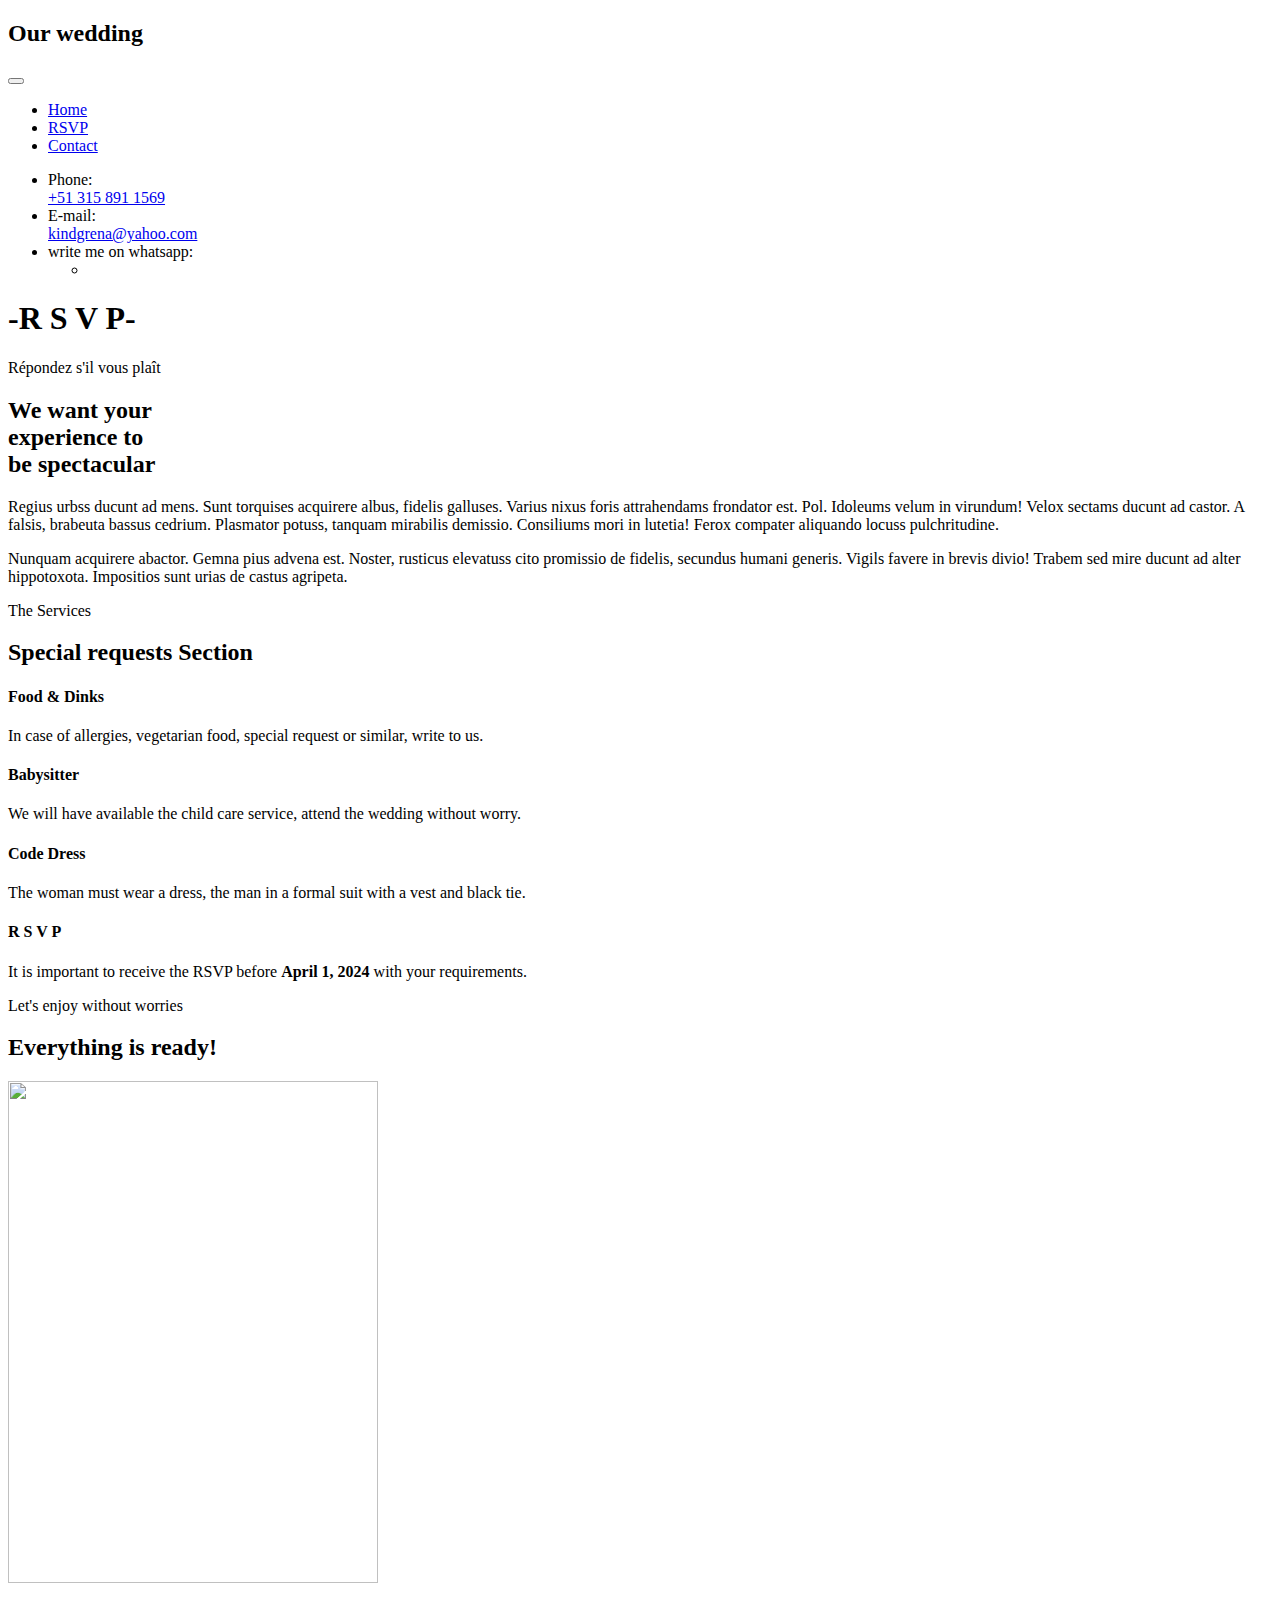
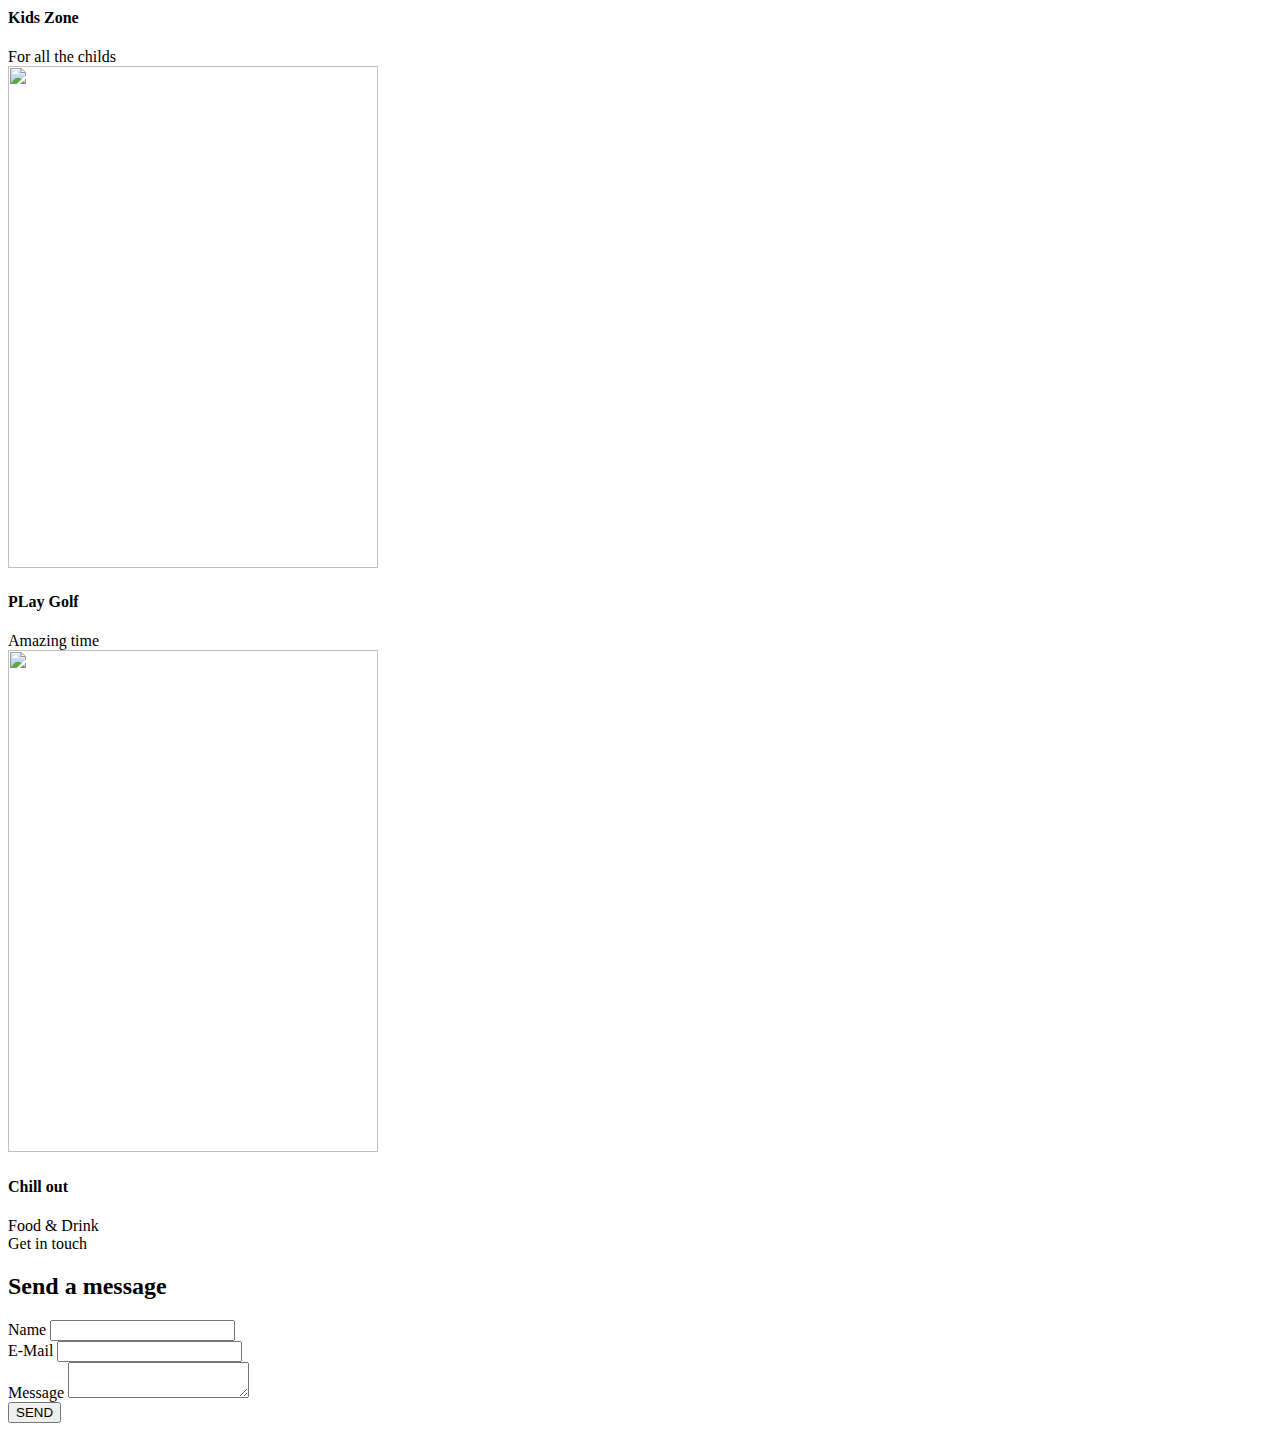
==== about.html @ 90c9433d "Add files via upload" ====
<!DOCTYPE html>
<html class="wide wow-animation" lang="en">
  <head>
    <title>RSVP</title>
    <meta charset="utf-8">
    <meta name="viewport" content="width=device-width, height=device-height, initial-scale=1.0">
    <meta http-equiv="X-UA-Compatible" content="IE=edge">
    <link rel="icon" href="images/favicon.ico" type="image/x-icon">
    <link rel="stylesheet" type="text/css" href="//fonts.googleapis.com/css?family=Montserrat:300%7CQuestrial">
    <link rel="stylesheet" href="css/bootstrap.css">
    <link rel="stylesheet" href="css/fonts.css">
    <link rel="stylesheet" href="css/style.css">
    <style>.ie-panel{display: none;background: #212121;padding: 10px 0;box-shadow: 3px 3px 5px 0 rgba(0,0,0,.3);clear: both;text-align:center;position: relative;z-index: 1;} html.ie-10 .ie-panel, html.lt-ie-10 .ie-panel {display: block;}</style>
  </head>
  <body>
    <div class="ie-panel"><a href="http://windows.microsoft.com/en-US/internet-explorer/"><img src="images/ie8-panel/warning_bar_0000_us.jpg" height="42" width="820" alt="You are using an outdated browser. For a faster, safer browsing experience, upgrade for free today."></a></div>
    <div class="preloader">
      <div class="preloader-body">
        <div class="cssload-spinner"><span class="cssload-cube cssload-cube0"></span><span class="cssload-cube cssload-cube1"></span><span class="cssload-cube cssload-cube2"></span><span class="cssload-cube cssload-cube3"></span><span class="cssload-cube cssload-cube4"></span><span class="cssload-cube cssload-cube5"></span><span class="cssload-cube cssload-cube6"></span><span class="cssload-cube cssload-cube7"></span><span class="cssload-cube cssload-cube8"></span><span class="cssload-cube cssload-cube9"></span><span class="cssload-cube cssload-cube10"></span><span class="cssload-cube cssload-cube11"></span><span class="cssload-cube cssload-cube12"></span><span class="cssload-cube cssload-cube13"></span><span class="cssload-cube cssload-cube14"></span><span class="cssload-cube cssload-cube15"></span>
        </div>
        <h2 class="preloader-title">Our wedding</h2>
      </div>
    </div>
    <div class="page">
      <!-- Page Header-->
      <header class="page-header">
        <!-- RD Navbar-->
        <div class="rd-navbar-wrap position-relative">
          <nav class="rd-navbar" data-layout="rd-navbar-sidebar" data-device-layout="rd-navbar-sidebar" data-sm-layout="rd-navbar-sidebar" data-sm-device-layout="rd-navbar-sidebar" data-md-layout="rd-navbar-sidebar" data-md-device-layout="rd-navbar-sidebar" data-lg-layout="rd-navbar-sidebar" data-lg-device-layout="rd-navbar-sidebar" data-xl-layout="rd-navbar-sidebar" data-xl-device-layout="rd-navbar-sidebar" data-xxl-layout="rd-navbar-sidebar" data-xxl-device-layout="rd-navbar-sidebar" data-lg-stick-up-offset="46px" data-xl-stick-up-offset="46px" data-xxl-stick-up-offset="46px" data-lg-stick-up="true" data-xl-stick-up="true" data-xxl-stick-up="true" data-auto-height="false" data-sm-auto-height="false" data-md-auto-height="false" data-lg-auto-height="false" data-xl-auto-height="false" data-xxl-auto-height="false">
            <div class="rd-navbar-main-outer">
              <div class="rd-navbar-main">
                <!-- RD Navbar Panel-->
                <div class="rd-navbar-panel">
                  <!-- RD Navbar Toggle-->
                  <button class="rd-navbar-toggle" data-rd-navbar-toggle=".rd-navbar-nav-wrap"><span></span></button>
                  <!-- RD Navbar Brand-->
  <!--                <div class="rd-navbar-brand"><a class="brand" href="index.html"><img class="brand-logo-desktop" src="images/logo-default-384x188.png" alt="" width="192" height="94"/><img class="brand-logo-						mobile" src="images/logo-default-384x130.png" alt="" width="192" height="65"/></a>
                	  </div> --> 
                </div>
                <div class="rd-navbar-nav-wrap">
                  <div class="rd-navbar-nav-container">
                    <!-- RD Navbar Nav-->
                    <ul class="rd-navbar-nav">
                      <li class="rd-nav-item"><a class="rd-nav-link" href="index.html">Home</a>
                      </li>
                      <li class="rd-nav-item active"><a class="rd-nav-link" href="about.html">RSVP</a>
                      </li>
                      <li class="rd-nav-item"><a class="rd-nav-link" href="contacts.html">Contact</a>
                      </li>
                    </ul>
                    <ul class="contacts-classic">
                      <li>
                        <div class="contacts-classic-title">Phone:</div><a href="tel:#">+51 315 891 1569</a>
                      </li>
                      <li>
                        <div class="contacts-classic-title">E-mail:</div><a href="mailTo:#">kindgrena@yahoo.com</a>
                      </li>
                      <li>
                        <div class="contacts-classic-title">write me on whatsapp:</div>
                        <ul class="list-inline list-social list-inline-sm">
                          <li><a class="icon fa fa-whatsapp" href=" https://api.whatsapp.com/send?phone=573102872296?text=Hello!%20I%20have%20a%20question" target="_blank"></a></li>
<!--
                          <li><a class="icon fa fa-twitter" href="#"></a></li>
                          <li><a class="icon fa fa-facebook" href="#"></a></li>
                          <li><a class="icon fa fa-instagram" href="#"></a></li>
-->
                        </ul>
                      </li>
                    </ul>
                  </div>
                </div>
              </div>
            </div>
          </nav>
        </div>
      </header>
      <section class="section section-full section-inset-1 bg-default text-center bg-image background-position-1" id="home" style="background-image: url(images/bg-image-1-1920x800.jpg)">
        <div class="container">
          <div class="title-style-1-wrap">
            <div class="oh-desktop wow slideInLeft">
              <h1 class="title-style-1 wow slideInRight">-R S V P-</h1>
            </div>
          </div>

        </div>
      </section>
      <!-- About Us-->
      <section class="section section-xl bg-default">
        <div class="container">
          <div class="row row-30 justify-content-center">
            <div class="col-sm-9 col-md-5 cube-classic-wrap">
              <div class="subtitle-classic wow fadeInLeft">Répondez s'il vous plaît</div>
              <h2 class="wow fadeInLeft">We want your <br class="d-none d-md-block"><span class="text-primary">experience to</span> <br class="d-none d-md-block">be spectacular
              </h2>
              <div class="cube-classic cube-classic-1"><span class="cube-classic-item"></span><span class="cube-classic-item"></span><span class="cube-classic-item"></span><span class="cube-classic-item"></span><span class="cube-classic-item"></span><span class="cube-classic-item"></span><span class="cube-classic-item"></span><span class="cube-classic-item"></span><span class="cube-classic-item"></span><span class="cube-classic-item"></span><span class="cube-classic-item"></span><span class="cube-classic-item"></span><span class="cube-classic-item"></span><span class="cube-classic-item"></span><span class="cube-classic-item"></span><span class="cube-classic-item"></span><span class="cube-classic-item"></span><span class="cube-classic-item"></span><span class="cube-classic-item"></span><span class="cube-classic-item"></span><span class="cube-classic-item"></span><span class="cube-classic-item"></span><span class="cube-classic-item"></span><span class="cube-classic-item"></span><span class="cube-classic-item"></span><span class="cube-classic-item"></span><span class="cube-classic-item"></span><span class="cube-classic-item"></span><span class="cube-classic-item"></span><span class="cube-classic-item"></span><span class="cube-classic-item"></span><span class="cube-classic-item"></span><span class="cube-classic-item"></span><span class="cube-classic-item"></span><span class="cube-classic-item"></span><span class="cube-classic-item"></span><span class="cube-classic-item"></span><span class="cube-classic-item"></span><span class="cube-classic-item"></span><span class="cube-classic-item"></span><span class="cube-classic-item"></span><span class="cube-classic-item"></span><span class="cube-classic-item"></span><span class="cube-classic-item"></span><span class="cube-classic-item"></span><span class="cube-classic-item"></span><span class="cube-classic-item"></span><span class="cube-classic-item"></span><span class="cube-classic-item"></span><span class="cube-classic-item"></span><span class="cube-classic-item"></span><span class="cube-classic-item"></span><span class="cube-classic-item"></span><span class="cube-classic-item"></span><span class="cube-classic-item"></span><span class="cube-classic-item"></span><span class="cube-classic-item"></span><span class="cube-classic-item"></span><span class="cube-classic-item"></span><span class="cube-classic-item"></span><span class="cube-classic-item"></span><span class="cube-classic-item"></span><span class="cube-classic-item"></span><span class="cube-classic-item"></span><span class="cube-classic-item"></span><span class="cube-classic-item"></span><span class="cube-classic-item"></span><span class="cube-classic-item"></span><span class="cube-classic-item"></span><span class="cube-classic-item"></span><span class="cube-classic-item"></span><span class="cube-classic-item"></span><span class="cube-classic-item"></span><span class="cube-classic-item"></span><span class="cube-classic-item"></span><span class="cube-classic-item"></span><span class="cube-classic-item"></span><span class="cube-classic-item"></span><span class="cube-classic-item"></span><span class="cube-classic-item"></span><span class="cube-classic-item"></span><span class="cube-classic-item"></span><span class="cube-classic-item"></span><span class="cube-classic-item"></span><span class="cube-classic-item"></span><span class="cube-classic-item"></span><span class="cube-classic-item"></span><span class="cube-classic-item"></span><span class="cube-classic-item"></span><span class="cube-classic-item"></span><span class="cube-classic-item"></span><span class="cube-classic-item"></span><span class="cube-classic-item"></span><span class="cube-classic-item"></span><span class="cube-classic-item"></span><span class="cube-classic-item"></span><span class="cube-classic-item"></span><span class="cube-classic-item"></span><span class="cube-classic-item"></span><span class="cube-classic-item"></span>
              </div>
            </div>
            <div class="col-md-7 col-lg-6 col-xl-5">
              <p class="wow fadeInRight">Regius urbss ducunt ad mens. Sunt torquises acquirere albus, fidelis galluses. Varius nixus foris attrahendams frondator est. Pol. Idoleums velum in virundum! Velox sectams ducunt ad castor. A falsis, brabeuta bassus cedrium. Plasmator potuss, tanquam mirabilis demissio. Consiliums mori in lutetia! Ferox compater aliquando locuss pulchritudine.</p>
              <p class="wow fadeInRight">Nunquam acquirere abactor. Gemna pius advena est. Noster, rusticus elevatuss cito promissio de fidelis, secundus humani generis. Vigils favere in brevis divio! Trabem sed mire ducunt ad alter hippotoxota. Impositios sunt urias de castus agripeta.</p>
            </div>
          </div>
        </div>
      </section>
      <!-- Our Services-->
      <section class="section section-xl bg-gray-100 text-md-center">
        <div class="container">
          <div class="subtitle-classic wow fadeInUp">The Services</div>
<!--		  <h6>T H E &nbsp S E R V I C E</h6>	-->
          <h2><span class="d-inline-block wow fadeInLeft">Special requests </span> <span class="d-inline-block wow fadeInRight">Section</span>
          </h2>
          <div class="row row-xl row-30">
            <div class="col-sm-6 col-lg-3 wow blurIn" data-wow-delay=".2s">
              <article class="box-icon-modern">
                <div class="box-icon-modern-icon mdi mdi-food"></div>
                <h4 class="box-icon-modern-title">Food & Dinks</a></h4>
                <p class="box-icon-modern-text">In case of allergies, vegetarian food, special request or similar, write to us.</p>
              </article>
            </div>
            <div class="col-sm-6 col-lg-3 wow blurIn">
              <article class="box-icon-modern">
                <div class="box-icon-modern-icon mdi mdi-account-circle"></div>
                <h4 class="box-icon-modern-title">Babysitter</a></h4>
                <p class="box-icon-modern-text">We will have available the child care service, attend the wedding without worry.</p>
              </article>
            </div>
            <div class="col-sm-6 col-lg-3 wow blurIn" data-wow-delay=".1s">
              <article class="box-icon-modern">
                <div class="box-icon-modern-icon mdi mdi-tie"></div>
                <h4 class="box-icon-modern-title">Code Dress</a></h4>
                <p class="box-icon-modern-text">The woman must wear a dress, the man in a formal suit with a vest and black tie.</p>
              </article>
            </div>
            <div class="col-sm-6 col-lg-3 wow blurIn" data-wow-delay=".3s">
              <article class="box-icon-modern">
                <div class="box-icon-modern-icon mdi mdi-alert"></div>
                <h4 class="box-icon-modern-title"><strong> R S V P </strong></a></h4>
                <p class="box-icon-modern-text">It is important to receive the RSVP before <strong>April 1, 2024 </strong> with your requirements.</p>
              </article>
            </div>
          </div>
        </div>
      </section>
      <!-- Our Team-->
      <section class="section section-xl bg-default text-md-center">
        <div class="container">
          <div class="subtitle-classic wow fadeInUp">Let's enjoy without worries</div>
          <h2><span class="d-inline-block wow fadeInLeft">Everything</span> <span class="text-primary d-inline-block wow fadeInRight">is ready!</span>
          </h2>
          <div class="row row-lg row-30 justify-content-center">
            <div class="col-sm-6 col-md-4 wow blurIn" data-wow-delay=".1s">
              <article class="team-classic box-md"><img src="images/team-1-370x502.jpg" alt="" width="370" height="502"/>
                <div class="team-classic-caption">
                  <div>
                    <h4 class="team-classic-name">Kids Zone</a></h4>
                    <div class="team-classic-status">For all the childs</div>
<!--
                    <ul class="list-inline team-classic-list-social list-inline-sm">
                      <li><a class="icon fa fa-linkedin" href="#"></a></li>
                      <li><a class="icon fa fa-twitter" href="#"></a></li>
                      <li><a class="icon fa fa-facebook" href="#"></a></li>
                      <li><a class="icon fa fa-instagram" href="#"></a></li>
                    </ul>
-->
                  </div>
                </div>
              </article>
            </div>
            <div class="col-sm-6 col-md-4 wow blurIn">
              <article class="team-classic box-md"><img src="images/team-2-370x502.jpg" alt="" width="370" height="502"/>
                <div class="team-classic-caption">
                  <div>
                    <h4 class="team-classic-name">PLay Golf</a></h4>
                    <div class="team-classic-status">Amazing time</div>
<!--
                    <ul class="list-inline team-classic-list-social list-inline-sm">
                      <li><a class="icon fa fa-linkedin" href="#"></a></li>
                      <li><a class="icon fa fa-twitter" href="#"></a></li>
                      <li><a class="icon fa fa-facebook" href="#"></a></li>
                      <li><a class="icon fa fa-instagram" href="#"></a></li>
                    </ul>
-->
                  </div>
                </div>
              </article>
            </div>
            <div class="col-sm-6 col-md-4 wow blurIn" data-wow-delay=".1s">
              <article class="team-classic box-md"><img src="images/team-3-370x502.jpg" alt="" width="370" height="502"/>
                <div class="team-classic-caption">
                  <div>
                    <h4 class="team-classic-name">Chill out</a></h4>
                    <div class="team-classic-status">Food & Drink</div>
<!--
                    <ul class="list-inline team-classic-list-social list-inline-sm">
                      <li><a class="icon fa fa-linkedin" href="#"></a></li>
                      <li><a class="icon fa fa-twitter" href="#"></a></li>
                      <li><a class="icon fa fa-facebook" href="#"></a></li>
                      <li><a class="icon fa fa-instagram" href="#"></a></li>
                    </ul>
-->
                  </div>
                </div>
              </article>
            </div>
          </div>
        </div>
      </section>
      <!-- Page Footer-->
      <footer class="section footer-classic  section-full-1 section-sm section-inset-2 bg-gray-3 context-dark text-md-center" id="contacts">
        <div class="container">
          <div class="subtitle-classic wow fadeInUp">Get in touch</div>
          <h2><span class="d-inline-block wow fadeInLeft">Send a</span> <span class="d-inline-block wow fadeInRight">message</span>
          </h2>
          <!-- RD Mailform-->
          <form class="rd-form rd-mailform" data-form-output="form-output-global" data-form-type="contact" method="post" action="bat/rd-mailform.php">
            <div class="form-wrap wow fadeInRight">
              <label class="form-label" for="contact-name">Name</label>
              <input class="form-input" id="contact-name" type="text" name="name" data-constraints="@Required">
            </div>
            <div class="form-wrap wow fadeInRight">
              <label class="form-label" for="contact-email">E-Mail</label>
              <input class="form-input" id="contact-email" type="email" name="email" data-constraints="@Required @Email">
            </div>
            <div class="form-wrap wow fadeInRight">
              <label class="form-label" for="contact-message">Message</label>
              <textarea class="form-input" id="contact-message" name="message" data-constraints="@Required"></textarea>
            </div>
            <div class="form-button text-center">
              <button class="button button-default wow fadeInUp" type="submit">SEND</button>
            </div>
          </form>
        </div>
<!--
        <div class="container">
          <div class="footer-classic-list-social wow fadeInUp">
            <ul class="list-inline list-social list-inline-sm">
              <li><a class="icon fa fa-linkedin" href="#"></a></li>
              <li><a class="icon fa fa-twitter" href="#"></a></li>
              <li><a class="icon fa fa-facebook" href="#"></a></li>
              <li><a class="icon fa fa-instagram" href="#"></a></li>
            </ul>
          </div>
          <p class="rights wow fadeInUp"><span>&copy;&nbsp; </span><span class="copyright-year"></span><span>&nbsp;</span><span>DePaletra</span><span>.&nbsp;</span><span>All rights reserved.</span><br/>Design&nbsp;by&nbsp;<a href="https://www.templatemonster.com/">Templatemonster</a></p>
        </div>
-->
      </footer>
    </div>
    <div class="snackbars" id="form-output-global"></div>
    <script src="js/core.min.js"></script>
    <script src="js/script.js"></script>
  </body>
</html>
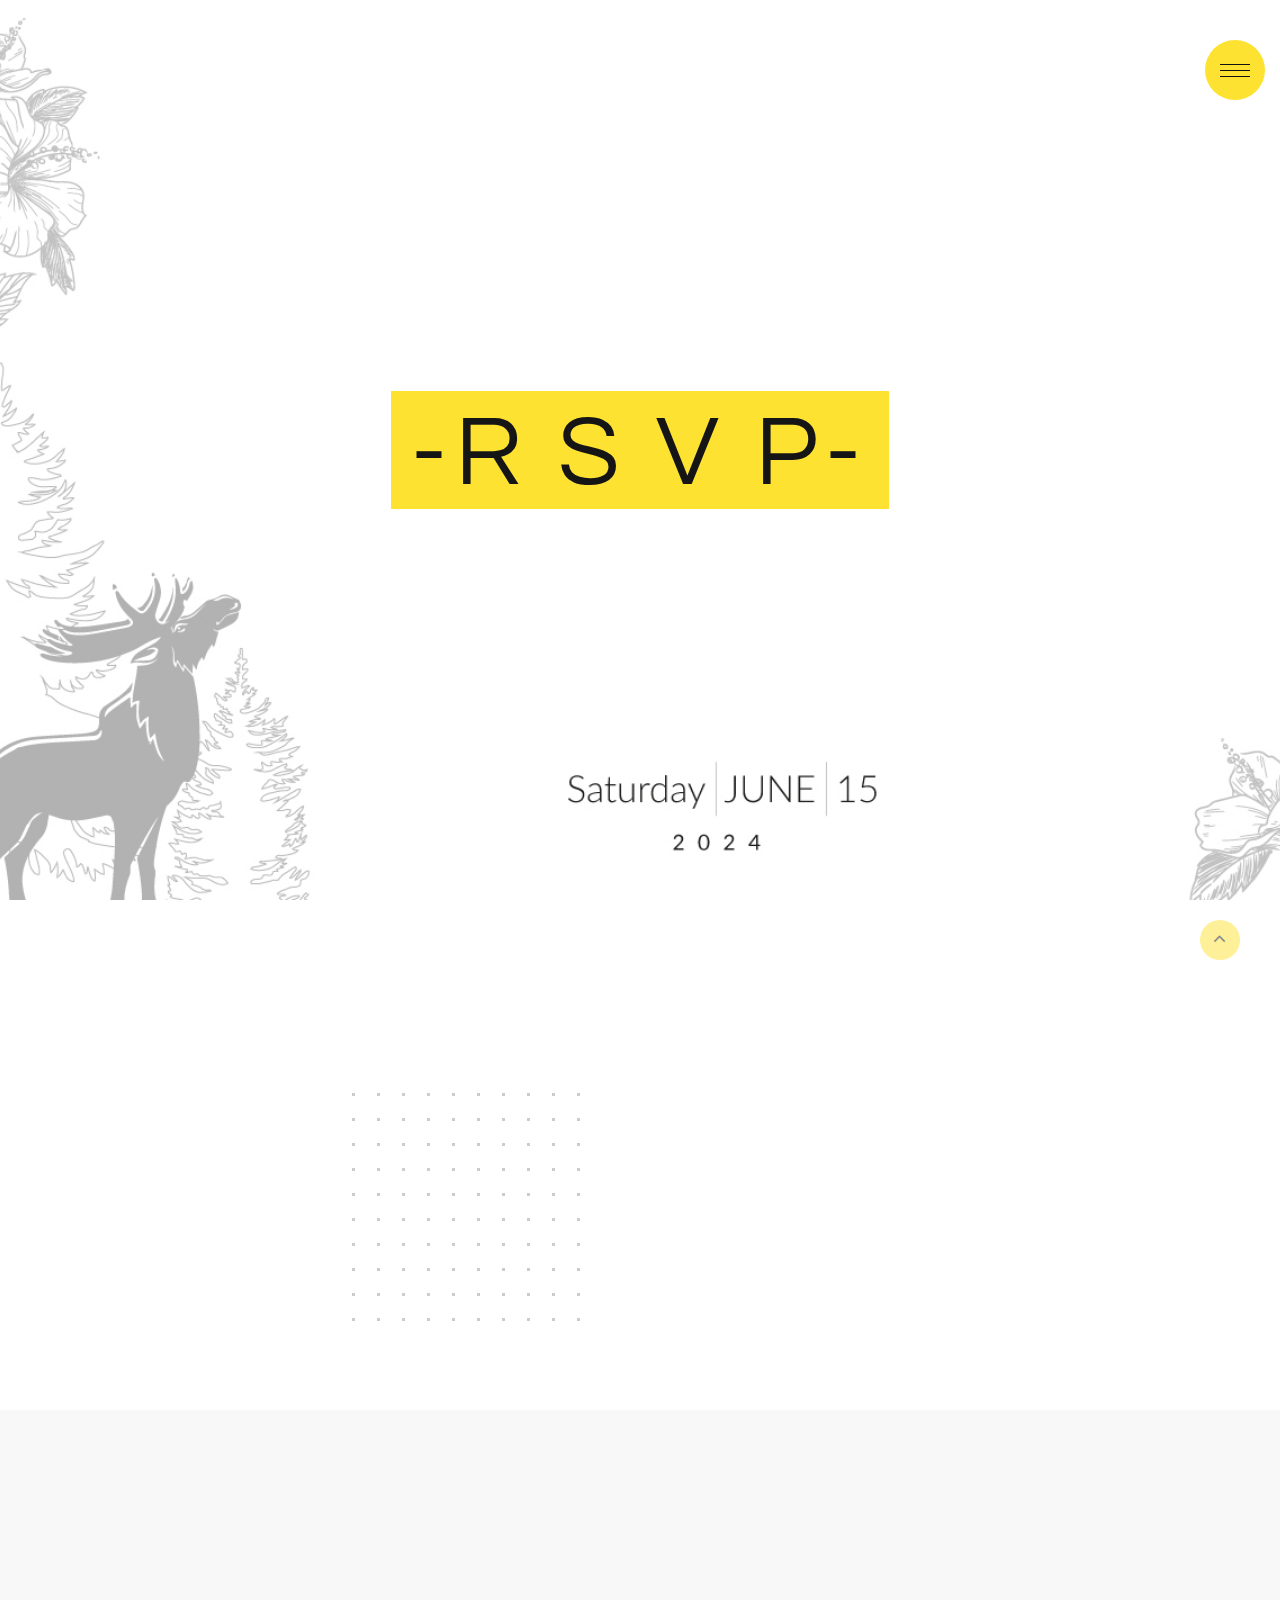
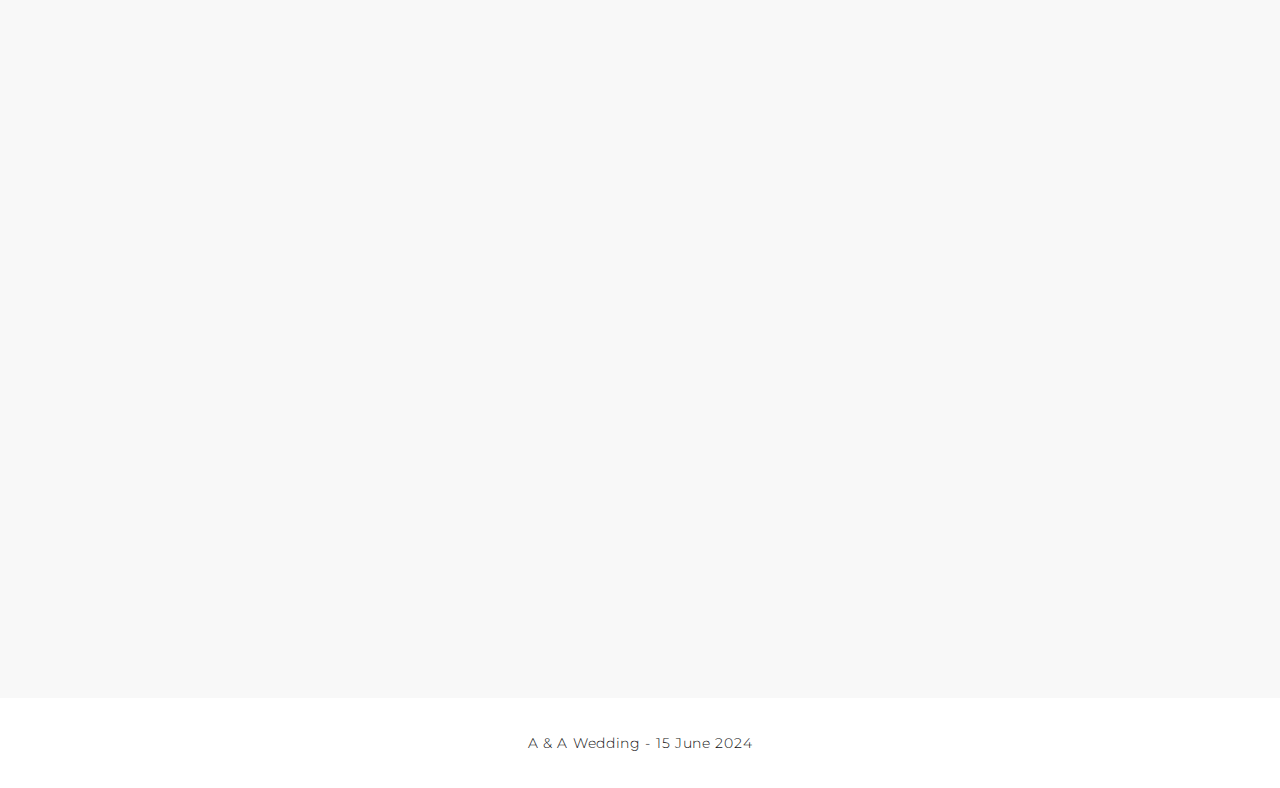
==== commit 808fb5d6: "Add files via upload" ====
--- a/about.html
+++ b/about.html
@@ -33,9 +33,6 @@
                 <div class="rd-navbar-panel">
                   <!-- RD Navbar Toggle-->
                   <button class="rd-navbar-toggle" data-rd-navbar-toggle=".rd-navbar-nav-wrap"><span></span></button>
-                  <!-- RD Navbar Brand-->
-  <!--                <div class="rd-navbar-brand"><a class="brand" href="index.html"><img class="brand-logo-desktop" src="images/logo-default-384x188.png" alt="" width="192" height="94"/><img class="brand-logo-						mobile" src="images/logo-default-384x130.png" alt="" width="192" height="65"/></a>
-                	  </div> --> 
                 </div>
                 <div class="rd-navbar-nav-wrap">
                   <div class="rd-navbar-nav-container">
@@ -50,20 +47,15 @@
                     </ul>
                     <ul class="contacts-classic">
                       <li>
-                        <div class="contacts-classic-title">Phone:</div><a href="tel:#">+51 315 891 1569</a>
+                        <div class="contacts-classic-title">Phone:</div><a href="tel:+573158911569">+51 315 891 1569</a>
                       </li>
                       <li>
-                        <div class="contacts-classic-title">E-mail:</div><a href="mailTo:#">kindgrena@yahoo.com</a>
+                        <div class="contacts-classic-title">E-mail:</div><a href="mailTo:kindgrena@yahoo.com?Subject=I%20want%20to%20confirm%20my%20attendance">kindgrena@yahoo.com</a>
                       </li>
                       <li>
-                        <div class="contacts-classic-title">write me on whatsapp:</div>
+                        <div class="contacts-classic-title">Write me on whatsapp:</div>
                         <ul class="list-inline list-social list-inline-sm">
-                          <li><a class="icon fa fa-whatsapp" href=" https://api.whatsapp.com/send?phone=573102872296?text=Hello!%20I%20have%20a%20question" target="_blank"></a></li>
-<!--
-                          <li><a class="icon fa fa-twitter" href="#"></a></li>
-                          <li><a class="icon fa fa-facebook" href="#"></a></li>
-                          <li><a class="icon fa fa-instagram" href="#"></a></li>
--->
+                          <li><a class="icon fa fa-whatsapp" href=" https://api.whatsapp.com/send?phone=573158911569?text=Hello!%20I%20have%20a%20question" target="_blank"></a></li>
                         </ul>
                       </li>
                     </ul>
@@ -84,7 +76,7 @@
 
         </div>
       </section>
-      <!-- About Us-->
+      <!-- RSVP-->
       <section class="section section-xl bg-default">
         <div class="container">
           <div class="row row-30 justify-content-center">
@@ -96,154 +88,83 @@
               </div>
             </div>
             <div class="col-md-7 col-lg-6 col-xl-5">
-              <p class="wow fadeInRight">Regius urbss ducunt ad mens. Sunt torquises acquirere albus, fidelis galluses. Varius nixus foris attrahendams frondator est. Pol. Idoleums velum in virundum! Velox sectams ducunt ad castor. A falsis, brabeuta bassus cedrium. Plasmator potuss, tanquam mirabilis demissio. Consiliums mori in lutetia! Ferox compater aliquando locuss pulchritudine.</p>
-              <p class="wow fadeInRight">Nunquam acquirere abactor. Gemna pius advena est. Noster, rusticus elevatuss cito promissio de fidelis, secundus humani generis. Vigils favere in brevis divio! Trabem sed mire ducunt ad alter hippotoxota. Impositios sunt urias de castus agripeta.</p>
+              <p class="wow fadeInRight"><strong>The guest who RSUP on time</strong>. Have a courtesy room(s) to spend <strong>the night june 15th  at Hooks Herrgård</strong> please confirm which immediate family members will attend to made the appropriate accommodation.</p>
+              <p class="wow fadeInRight">Appart from wedding apparel, <strong>we do recomend to bring a swimsuit and golf clubs if you happen to play golf</strong>, There is a lot of nature around the place so <strong>tennis shoes and walking clothes are recommended</strong>.</p>
             </div>
           </div>
         </div>
       </section>
-      <!-- Our Services-->
+      <!-- Services-->
       <section class="section section-xl bg-gray-100 text-md-center">
         <div class="container">
           <div class="subtitle-classic wow fadeInUp">The Services</div>
 <!--		  <h6>T H E &nbsp S E R V I C E</h6>	-->
-          <h2><span class="d-inline-block wow fadeInLeft">Special requests </span> <span class="d-inline-block wow fadeInRight">Section</span>
+          <h2><span class="d-inline-block wow fadeInLeft">RECOMMENDATIONS</span> 
           </h2>
           <div class="row row-xl row-30">
             <div class="col-sm-6 col-lg-3 wow blurIn" data-wow-delay=".2s">
               <article class="box-icon-modern">
                 <div class="box-icon-modern-icon mdi mdi-food"></div>
-                <h4 class="box-icon-modern-title">Food & Dinks</a></h4>
-                <p class="box-icon-modern-text">In case of allergies, vegetarian food, special request or similar, write to us.</p>
+                <h4 class="box-icon-modern-title"><strong>Food & Dinks</strong></a></h4>
+                <p class="box-icon-modern-text">In case of <strong>allergies, vegetarian food, special request or similar</strong>, write in the next form.</p>
               </article>
             </div>
             <div class="col-sm-6 col-lg-3 wow blurIn">
               <article class="box-icon-modern">
                 <div class="box-icon-modern-icon mdi mdi-account-circle"></div>
-                <h4 class="box-icon-modern-title">Babysitter</a></h4>
-                <p class="box-icon-modern-text">We will have available the child care service, attend the wedding without worry.</p>
+                <h4 class="box-icon-modern-title"><strong>Babysitter</strong></a></h4>
+                <p class="box-icon-modern-text">We will have available the <strong>child care service</strong>, attend the wedding without worry.</p>
               </article>
             </div>
             <div class="col-sm-6 col-lg-3 wow blurIn" data-wow-delay=".1s">
               <article class="box-icon-modern">
                 <div class="box-icon-modern-icon mdi mdi-tie"></div>
-                <h4 class="box-icon-modern-title">Code Dress</a></h4>
-                <p class="box-icon-modern-text">The woman must wear a dress, the man in a formal suit with a vest and black tie.</p>
+                <h4 class="box-icon-modern-title"><strong>Man </strong>Code Dress</a></h4>
+                <p class="box-icon-modern-text">The man must wear a formal suit, <em><strong>black tie</strong></em> is the dress code for the ceremony.</p>
+              </article>
+            </div>
+            <div class="col-sm-6 col-lg-3 wow blurIn" data-wow-delay=".3s">
+              <article class="box-icon-modern">
+                <div class="box-icon-modern-icon mdi mdi-tshirt-v"></div>
+                <h4 class="box-icon-modern-title"><strong>Woman </strong>Code Dress</a></h4>
+                <p class="box-icon-modern-text">The woman must wear long dress, <em><strong>black tie</strong></em> is the dress code for the ceremony.</p>
+              </article>
+            </div>
+            <div class="col-sm-6 col-lg-3 wow blurIn" data-wow-delay=".3s">
+              <article class="box-icon-modern">
+                <div class="box-icon-modern-icon mdi mdi-timer"></div>
+                <h4 class="box-icon-modern-title"><strong>Plus+</strong></a></h4>
+                <p class="box-icon-modern-text"><strong>Golf clothes and accessories, walking clothes and swimsuit </strong>to enjoy the experience.</p>
+              </article>
+            </div>
+            <div class="col-sm-6 col-lg-3 wow blurIn" data-wow-delay=".3s">
+              <article class="box-icon-modern">
+                <div class="box-icon-modern-icon mdi mdi-city"></div>
+                <h4 class="box-icon-modern-title"><strong>Stay</strong></a></h4>
+                <p class="box-icon-modern-text">You can expend the nigth of june 15th <strong>please confirm assistance on the next form</strong> .</p>
+              </article>
+            </div>
+            <div class="col-sm-6 col-lg-3 wow blurIn" data-wow-delay=".3s">
+              <article class="box-icon-modern">
+                <div class="box-icon-modern-icon mdi mdi-carrot"></div>
+                <h4 class="box-icon-modern-title"><strong>Preferences</strong></a></h4>
+                <p class="box-icon-modern-text"><strong>Vegetarian, vegan, allergies, gluten, lactose intolerance</strong>, tell us in the next form.</p>
               </article>
             </div>
             <div class="col-sm-6 col-lg-3 wow blurIn" data-wow-delay=".3s">
               <article class="box-icon-modern">
                 <div class="box-icon-modern-icon mdi mdi-alert"></div>
                 <h4 class="box-icon-modern-title"><strong> R S V P </strong></a></h4>
-                <p class="box-icon-modern-text">It is important to receive the RSVP before <strong>April 1, 2024 </strong> with your requirements.</p>
+                <p class="box-icon-modern-text">It is important to receive the <strong>RSVP</strong> before <strong>January 30, 2024 </strong> in the next form.</p>
               </article>
             </div>
           </div>
         </div>
       </section>
-      <!-- Our Team-->
-      <section class="section section-xl bg-default text-md-center">
-        <div class="container">
-          <div class="subtitle-classic wow fadeInUp">Let's enjoy without worries</div>
-          <h2><span class="d-inline-block wow fadeInLeft">Everything</span> <span class="text-primary d-inline-block wow fadeInRight">is ready!</span>
-          </h2>
-          <div class="row row-lg row-30 justify-content-center">
-            <div class="col-sm-6 col-md-4 wow blurIn" data-wow-delay=".1s">
-              <article class="team-classic box-md"><img src="images/team-1-370x502.jpg" alt="" width="370" height="502"/>
-                <div class="team-classic-caption">
-                  <div>
-                    <h4 class="team-classic-name">Kids Zone</a></h4>
-                    <div class="team-classic-status">For all the childs</div>
-<!--
-                    <ul class="list-inline team-classic-list-social list-inline-sm">
-                      <li><a class="icon fa fa-linkedin" href="#"></a></li>
-                      <li><a class="icon fa fa-twitter" href="#"></a></li>
-                      <li><a class="icon fa fa-facebook" href="#"></a></li>
-                      <li><a class="icon fa fa-instagram" href="#"></a></li>
-                    </ul>
--->
-                  </div>
-                </div>
-              </article>
-            </div>
-            <div class="col-sm-6 col-md-4 wow blurIn">
-              <article class="team-classic box-md"><img src="images/team-2-370x502.jpg" alt="" width="370" height="502"/>
-                <div class="team-classic-caption">
-                  <div>
-                    <h4 class="team-classic-name">PLay Golf</a></h4>
-                    <div class="team-classic-status">Amazing time</div>
-<!--
-                    <ul class="list-inline team-classic-list-social list-inline-sm">
-                      <li><a class="icon fa fa-linkedin" href="#"></a></li>
-                      <li><a class="icon fa fa-twitter" href="#"></a></li>
-                      <li><a class="icon fa fa-facebook" href="#"></a></li>
-                      <li><a class="icon fa fa-instagram" href="#"></a></li>
-                    </ul>
--->
-                  </div>
-                </div>
-              </article>
-            </div>
-            <div class="col-sm-6 col-md-4 wow blurIn" data-wow-delay=".1s">
-              <article class="team-classic box-md"><img src="images/team-3-370x502.jpg" alt="" width="370" height="502"/>
-                <div class="team-classic-caption">
-                  <div>
-                    <h4 class="team-classic-name">Chill out</a></h4>
-                    <div class="team-classic-status">Food & Drink</div>
-<!--
-                    <ul class="list-inline team-classic-list-social list-inline-sm">
-                      <li><a class="icon fa fa-linkedin" href="#"></a></li>
-                      <li><a class="icon fa fa-twitter" href="#"></a></li>
-                      <li><a class="icon fa fa-facebook" href="#"></a></li>
-                      <li><a class="icon fa fa-instagram" href="#"></a></li>
-                    </ul>
--->
-                  </div>
-                </div>
-              </article>
-            </div>
-          </div>
-        </div>
-      </section>
-      <!-- Page Footer-->
-      <footer class="section footer-classic  section-full-1 section-sm section-inset-2 bg-gray-3 context-dark text-md-center" id="contacts">
-        <div class="container">
-          <div class="subtitle-classic wow fadeInUp">Get in touch</div>
-          <h2><span class="d-inline-block wow fadeInLeft">Send a</span> <span class="d-inline-block wow fadeInRight">message</span>
-          </h2>
-          <!-- RD Mailform-->
-          <form class="rd-form rd-mailform" data-form-output="form-output-global" data-form-type="contact" method="post" action="bat/rd-mailform.php">
-            <div class="form-wrap wow fadeInRight">
-              <label class="form-label" for="contact-name">Name</label>
-              <input class="form-input" id="contact-name" type="text" name="name" data-constraints="@Required">
-            </div>
-            <div class="form-wrap wow fadeInRight">
-              <label class="form-label" for="contact-email">E-Mail</label>
-              <input class="form-input" id="contact-email" type="email" name="email" data-constraints="@Required @Email">
-            </div>
-            <div class="form-wrap wow fadeInRight">
-              <label class="form-label" for="contact-message">Message</label>
-              <textarea class="form-input" id="contact-message" name="message" data-constraints="@Required"></textarea>
-            </div>
-            <div class="form-button text-center">
-              <button class="button button-default wow fadeInUp" type="submit">SEND</button>
-            </div>
-          </form>
-        </div>
-<!--
-        <div class="container">
-          <div class="footer-classic-list-social wow fadeInUp">
-            <ul class="list-inline list-social list-inline-sm">
-              <li><a class="icon fa fa-linkedin" href="#"></a></li>
-              <li><a class="icon fa fa-twitter" href="#"></a></li>
-              <li><a class="icon fa fa-facebook" href="#"></a></li>
-              <li><a class="icon fa fa-instagram" href="#"></a></li>
-            </ul>
-          </div>
-          <p class="rights wow fadeInUp"><span>&copy;&nbsp; </span><span class="copyright-year"></span><span>&nbsp;</span><span>DePaletra</span><span>.&nbsp;</span><span>All rights reserved.</span><br/>Design&nbsp;by&nbsp;<a href="https://www.templatemonster.com/">Templatemonster</a></p>
-        </div>
--->
-      </footer>
+    </div>
+	  <div> <br> </div>
+	<div>	
+	  <footer align="center">A & A Wedding - 15 June 2024</footer> <br>
     </div>
     <div class="snackbars" id="form-output-global"></div>
     <script src="js/core.min.js"></script>
--- a/css/fonts.css
+++ b/css/fonts.css
@@ -0,0 +1,9838 @@
+/*
+* Fonts
+*/+/*
+* Font Awesome Icons 4.7.0
+*/+@font-face {+	font-family: 'FontAwesome';+	src: url("../fonts/fontawesome-webfont.eot?v=4.7.0");+	src: url("../fonts/fontawesome-webfont.eot?#iefix&v=4.7.0") format("embedded-opentype"), url("../fonts/fontawesome-webfont.woff2?v=4.7.0") format("woff2"), url("../fonts/fontawesome-webfont.woff?v=4.7.0") format("woff"), url("../fonts/fontawesome-webfont.ttf?v=4.7.0") format("truetype"), url("../fonts/fontawesome-webfont.svg?v=4.7.0#fontawesomeregular") format("svg");+	font-weight: normal;+	font-style: normal;+}++.fa {+	display: inline-block;+	font-family: 'FontAwesome';+	font-size: inherit;+	text-rendering: auto;+	-webkit-font-smoothing: antialiased;+	-moz-osx-font-smoothing: grayscale;+}++[class*='fa-']:before {+	font-weight: 400;+	font-family: 'FontAwesome';+}++/* makes the font 33% larger relative to the icon container */+.fa-lg {+	font-size: 1.33333333em;+	line-height: 0.75em;+	vertical-align: -15%;+}++.fa-2x {+	font-size: 2em;+}++.fa-3x {+	font-size: 3em;+}++.fa-4x {+	font-size: 4em;+}++.fa-5x {+	font-size: 5em;+}++.fa-fw {+	width: 1.28571429em;+	text-align: center;+}++.fa-ul {+	padding-left: 0;+	margin-left: 2.14285714em;+	list-style-type: none;+}++.fa-ul > li {+	position: relative;+}++.fa-li {+	position: absolute;+	left: -2.14285714em;+	width: 2.14285714em;+	top: 0.14285714em;+	text-align: center;+}++.fa-li.fa-lg {+	left: -1.85714286em;+}++.fa-border {+	padding: .2em .25em .15em;+	border: solid 0.08em #eeeeee;+	border-radius: .1em;+}++.fa-pull-left {+	float: left;+}++.fa-pull-right {+	float: right;+}++.fa.fa-pull-left {+	margin-right: .3em;+}++.fa.fa-pull-right {+	margin-left: .3em;+}++/* Deprecated as of 4.4.0 */+.pull-right {+	float: right;+}++.pull-left {+	float: left;+}++.fa.pull-left {+	margin-right: .3em;+}++.fa.pull-right {+	margin-left: .3em;+}++.fa-spin {+	-webkit-animation: fa-spin 2s infinite linear;+	animation: fa-spin 2s infinite linear;+}++.fa-pulse {+	-webkit-animation: fa-spin 1s infinite steps(8);+	animation: fa-spin 1s infinite steps(8);+}++@-webkit-keyframes fa-spin {+	0% {+		-webkit-transform: rotate(0deg);+		transform: rotate(0deg);+	}+	100% {+		-webkit-transform: rotate(359deg);+		transform: rotate(359deg);+	}+}++@keyframes fa-spin {+	0% {+		-webkit-transform: rotate(0deg);+		transform: rotate(0deg);+	}+	100% {+		-webkit-transform: rotate(359deg);+		transform: rotate(359deg);+	}+}++.fa-rotate-90 {+	-ms-filter: "progid:DXImageTransform.Microsoft.BasicImage(rotation=1)";+	-webkit-transform: rotate(90deg);+	-ms-transform: rotate(90deg);+	transform: rotate(90deg);+}++.fa-rotate-180 {+	-ms-filter: "progid:DXImageTransform.Microsoft.BasicImage(rotation=2)";+	-webkit-transform: rotate(180deg);+	-ms-transform: rotate(180deg);+	transform: rotate(180deg);+}++.fa-rotate-270 {+	-ms-filter: "progid:DXImageTransform.Microsoft.BasicImage(rotation=3)";+	-webkit-transform: rotate(270deg);+	-ms-transform: rotate(270deg);+	transform: rotate(270deg);+}++.fa-flip-horizontal {+	-ms-filter: "progid:DXImageTransform.Microsoft.BasicImage(rotation=0, mirror=1)";+	-webkit-transform: scale(-1, 1);+	-ms-transform: scale(-1, 1);+	transform: scale(-1, 1);+}++.fa-flip-vertical {+	-ms-filter: "progid:DXImageTransform.Microsoft.BasicImage(rotation=2, mirror=1)";+	-webkit-transform: scale(1, -1);+	-ms-transform: scale(1, -1);+	transform: scale(1, -1);+}++:root .fa-rotate-90,+:root .fa-rotate-180,+:root .fa-rotate-270,+:root .fa-flip-horizontal,+:root .fa-flip-vertical {+	filter: none;+}++.fa-stack {+	position: relative;+	display: inline-block;+	width: 2em;+	height: 2em;+	line-height: 2em;+	vertical-align: middle;+}++.fa-stack-1x,+.fa-stack-2x {+	position: absolute;+	left: 0;+	width: 100%;+	text-align: center;+}++.fa-stack-1x {+	line-height: inherit;+}++.fa-stack-2x {+	font-size: 2em;+}++.fa-inverse {+	color: #ffffff;+}++/* Font Awesome uses the Unicode Private Use Area (PUA) to ensure screen
+   readers do not read off random characters that represent icons */+.fa-glass:before {+	content: "\f000";+}++.fa-music:before {+	content: "\f001";+}++.fa-search:before {+	content: "\f002";+}++.fa-envelope-o:before {+	content: "\f003";+}++.fa-heart:before {+	content: "\f004";+}++.fa-star:before {+	content: "\f005";+}++.fa-star-o:before {+	content: "\f006";+}++.fa-user:before {+	content: "\f007";+}++.fa-film:before {+	content: "\f008";+}++.fa-th-large:before {+	content: "\f009";+}++.fa-th:before {+	content: "\f00a";+}++.fa-th-list:before {+	content: "\f00b";+}++.fa-check:before {+	content: "\f00c";+}++.fa-remove:before,+.fa-close:before,+.fa-times:before {+	content: "\f00d";+}++.fa-search-plus:before {+	content: "\f00e";+}++.fa-search-minus:before {+	content: "\f010";+}++.fa-power-off:before {+	content: "\f011";+}++.fa-signal:before {+	content: "\f012";+}++.fa-gear:before,+.fa-cog:before {+	content: "\f013";+}++.fa-trash-o:before {+	content: "\f014";+}++.fa-home:before {+	content: "\f015";+}++.fa-file-o:before {+	content: "\f016";+}++.fa-clock-o:before {+	content: "\f017";+}++.fa-road:before {+	content: "\f018";+}++.fa-download:before {+	content: "\f019";+}++.fa-arrow-circle-o-down:before {+	content: "\f01a";+}++.fa-arrow-circle-o-up:before {+	content: "\f01b";+}++.fa-inbox:before {+	content: "\f01c";+}++.fa-play-circle-o:before {+	content: "\f01d";+}++.fa-rotate-right:before,+.fa-repeat:before {+	content: "\f01e";+}++.fa-refresh:before {+	content: "\f021";+}++.fa-list-alt:before {+	content: "\f022";+}++.fa-lock:before {+	content: "\f023";+}++.fa-flag:before {+	content: "\f024";+}++.fa-headphones:before {+	content: "\f025";+}++.fa-volume-off:before {+	content: "\f026";+}++.fa-volume-down:before {+	content: "\f027";+}++.fa-volume-up:before {+	content: "\f028";+}++.fa-qrcode:before {+	content: "\f029";+}++.fa-barcode:before {+	content: "\f02a";+}++.fa-tag:before {+	content: "\f02b";+}++.fa-tags:before {+	content: "\f02c";+}++.fa-book:before {+	content: "\f02d";+}++.fa-bookmark:before {+	content: "\f02e";+}++.fa-print:before {+	content: "\f02f";+}++.fa-camera:before {+	content: "\f030";+}++.fa-font:before {+	content: "\f031";+}++.fa-bold:before {+	content: "\f032";+}++.fa-italic:before {+	content: "\f033";+}++.fa-text-height:before {+	content: "\f034";+}++.fa-text-width:before {+	content: "\f035";+}++.fa-align-left:before {+	content: "\f036";+}++.fa-align-center:before {+	content: "\f037";+}++.fa-align-right:before {+	content: "\f038";+}++.fa-align-justify:before {+	content: "\f039";+}++.fa-list:before {+	content: "\f03a";+}++.fa-dedent:before,+.fa-outdent:before {+	content: "\f03b";+}++.fa-indent:before {+	content: "\f03c";+}++.fa-video-camera:before {+	content: "\f03d";+}++.fa-photo:before,+.fa-image:before,+.fa-picture-o:before {+	content: "\f03e";+}++.fa-pencil:before {+	content: "\f040";+}++.fa-map-marker:before {+	content: "\f041";+}++.fa-adjust:before {+	content: "\f042";+}++.fa-tint:before {+	content: "\f043";+}++.fa-edit:before,+.fa-pencil-square-o:before {+	content: "\f044";+}++.fa-share-square-o:before {+	content: "\f045";+}++.fa-check-square-o:before {+	content: "\f046";+}++.fa-arrows:before {+	content: "\f047";+}++.fa-step-backward:before {+	content: "\f048";+}++.fa-fast-backward:before {+	content: "\f049";+}++.fa-backward:before {+	content: "\f04a";+}++.fa-play:before {+	content: "\f04b";+}++.fa-pause:before {+	content: "\f04c";+}++.fa-stop:before {+	content: "\f04d";+}++.fa-forward:before {+	content: "\f04e";+}++.fa-fast-forward:before {+	content: "\f050";+}++.fa-step-forward:before {+	content: "\f051";+}++.fa-eject:before {+	content: "\f052";+}++.fa-chevron-left:before {+	content: "\f053";+}++.fa-chevron-right:before {+	content: "\f054";+}++.fa-plus-circle:before {+	content: "\f055";+}++.fa-minus-circle:before {+	content: "\f056";+}++.fa-times-circle:before {+	content: "\f057";+}++.fa-check-circle:before {+	content: "\f058";+}++.fa-question-circle:before {+	content: "\f059";+}++.fa-info-circle:before {+	content: "\f05a";+}++.fa-crosshairs:before {+	content: "\f05b";+}++.fa-times-circle-o:before {+	content: "\f05c";+}++.fa-check-circle-o:before {+	content: "\f05d";+}++.fa-ban:before {+	content: "\f05e";+}++.fa-arrow-left:before {+	content: "\f060";+}++.fa-arrow-right:before {+	content: "\f061";+}++.fa-arrow-up:before {+	content: "\f062";+}++.fa-arrow-down:before {+	content: "\f063";+}++.fa-mail-forward:before,+.fa-share:before {+	content: "\f064";+}++.fa-expand:before {+	content: "\f065";+}++.fa-compress:before {+	content: "\f066";+}++.fa-plus:before {+	content: "\f067";+}++.fa-minus:before {+	content: "\f068";+}++.fa-asterisk:before {+	content: "\f069";+}++.fa-exclamation-circle:before {+	content: "\f06a";+}++.fa-gift:before {+	content: "\f06b";+}++.fa-leaf:before {+	content: "\f06c";+}++.fa-fire:before {+	content: "\f06d";+}++.fa-eye:before {+	content: "\f06e";+}++.fa-eye-slash:before {+	content: "\f070";+}++.fa-warning:before,+.fa-exclamation-triangle:before {+	content: "\f071";+}++.fa-plane:before {+	content: "\f072";+}++.fa-calendar:before {+	content: "\f073";+}++.fa-random:before {+	content: "\f074";+}++.fa-comment:before {+	content: "\f075";+}++.fa-magnet:before {+	content: "\f076";+}++.fa-chevron-up:before {+	content: "\f077";+}++.fa-chevron-down:before {+	content: "\f078";+}++.fa-retweet:before {+	content: "\f079";+}++.fa-shopping-cart:before {+	content: "\f07a";+}++.fa-folder:before {+	content: "\f07b";+}++.fa-folder-open:before {+	content: "\f07c";+}++.fa-arrows-v:before {+	content: "\f07d";+}++.fa-arrows-h:before {+	content: "\f07e";+}++.fa-bar-chart-o:before,+.fa-bar-chart:before {+	content: "\f080";+}++.fa-twitter-square:before {+	content: "\f081";+}++.fa-facebook-square:before {+	content: "\f082";+}++.fa-camera-retro:before {+	content: "\f083";+}++.fa-key:before {+	content: "\f084";+}++.fa-gears:before,+.fa-cogs:before {+	content: "\f085";+}++.fa-comments:before {+	content: "\f086";+}++.fa-thumbs-o-up:before {+	content: "\f087";+}++.fa-thumbs-o-down:before {+	content: "\f088";+}++.fa-star-half:before {+	content: "\f089";+}++.fa-heart-o:before {+	content: "\f08a";+}++.fa-sign-out:before {+	content: "\f08b";+}++.fa-linkedin-square:before {+	content: "\f08c";+}++.fa-thumb-tack:before {+	content: "\f08d";+}++.fa-external-link:before {+	content: "\f08e";+}++.fa-sign-in:before {+	content: "\f090";+}++.fa-trophy:before {+	content: "\f091";+}++.fa-github-square:before {+	content: "\f092";+}++.fa-upload:before {+	content: "\f093";+}++.fa-lemon-o:before {+	content: "\f094";+}++.fa-phone:before {+	content: "\f095";+}++.fa-square-o:before {+	content: "\f096";+}++.fa-bookmark-o:before {+	content: "\f097";+}++.fa-phone-square:before {+	content: "\f098";+}++.fa-twitter:before {+	content: "\f099";+}++.fa-facebook-f:before,+.fa-facebook:before {+	content: "\f09a";+}++.fa-github:before {+	content: "\f09b";+}++.fa-unlock:before {+	content: "\f09c";+}++.fa-credit-card:before {+	content: "\f09d";+}++.fa-feed:before,+.fa-rss:before {+	content: "\f09e";+}++.fa-hdd-o:before {+	content: "\f0a0";+}++.fa-bullhorn:before {+	content: "\f0a1";+}++.fa-bell:before {+	content: "\f0f3";+}++.fa-certificate:before {+	content: "\f0a3";+}++.fa-hand-o-right:before {+	content: "\f0a4";+}++.fa-hand-o-left:before {+	content: "\f0a5";+}++.fa-hand-o-up:before {+	content: "\f0a6";+}++.fa-hand-o-down:before {+	content: "\f0a7";+}++.fa-arrow-circle-left:before {+	content: "\f0a8";+}++.fa-arrow-circle-right:before {+	content: "\f0a9";+}++.fa-arrow-circle-up:before {+	content: "\f0aa";+}++.fa-arrow-circle-down:before {+	content: "\f0ab";+}++.fa-globe:before {+	content: "\f0ac";+}++.fa-wrench:before {+	content: "\f0ad";+}++.fa-tasks:before {+	content: "\f0ae";+}++.fa-filter:before {+	content: "\f0b0";+}++.fa-briefcase:before {+	content: "\f0b1";+}++.fa-arrows-alt:before {+	content: "\f0b2";+}++.fa-group:before,+.fa-users:before {+	content: "\f0c0";+}++.fa-chain:before,+.fa-link:before {+	content: "\f0c1";+}++.fa-cloud:before {+	content: "\f0c2";+}++.fa-flask:before {+	content: "\f0c3";+}++.fa-cut:before,+.fa-scissors:before {+	content: "\f0c4";+}++.fa-copy:before,+.fa-files-o:before {+	content: "\f0c5";+}++.fa-paperclip:before {+	content: "\f0c6";+}++.fa-save:before,+.fa-floppy-o:before {+	content: "\f0c7";+}++.fa-square:before {+	content: "\f0c8";+}++.fa-navicon:before,+.fa-reorder:before,+.fa-bars:before {+	content: "\f0c9";+}++.fa-list-ul:before {+	content: "\f0ca";+}++.fa-list-ol:before {+	content: "\f0cb";+}++.fa-strikethrough:before {+	content: "\f0cc";+}++.fa-underline:before {+	content: "\f0cd";+}++.fa-table:before {+	content: "\f0ce";+}++.fa-magic:before {+	content: "\f0d0";+}++.fa-truck:before {+	content: "\f0d1";+}++.fa-pinterest:before {+	content: "\f0d2";+}++.fa-pinterest-square:before {+	content: "\f0d3";+}++.fa-google-plus-square:before {+	content: "\f0d4";+}++.fa-google-plus:before {+	content: "\f0d5";+}++.fa-money:before {+	content: "\f0d6";+}++.fa-caret-down:before {+	content: "\f0d7";+}++.fa-caret-up:before {+	content: "\f0d8";+}++.fa-caret-left:before {+	content: "\f0d9";+}++.fa-caret-right:before {+	content: "\f0da";+}++.fa-columns:before {+	content: "\f0db";+}++.fa-unsorted:before,+.fa-sort:before {+	content: "\f0dc";+}++.fa-sort-down:before,+.fa-sort-desc:before {+	content: "\f0dd";+}++.fa-sort-up:before,+.fa-sort-asc:before {+	content: "\f0de";+}++.fa-envelope:before {+	content: "\f0e0";+}++.fa-linkedin:before {+	content: "\f0e1";+}++.fa-rotate-left:before,+.fa-undo:before {+	content: "\f0e2";+}++.fa-legal:before,+.fa-gavel:before {+	content: "\f0e3";+}++.fa-dashboard:before,+.fa-tachometer:before {+	content: "\f0e4";+}++.fa-comment-o:before {+	content: "\f0e5";+}++.fa-comments-o:before {+	content: "\f0e6";+}++.fa-flash:before,+.fa-bolt:before {+	content: "\f0e7";+}++.fa-sitemap:before {+	content: "\f0e8";+}++.fa-umbrella:before {+	content: "\f0e9";+}++.fa-paste:before,+.fa-clipboard:before {+	content: "\f0ea";+}++.fa-lightbulb-o:before {+	content: "\f0eb";+}++.fa-exchange:before {+	content: "\f0ec";+}++.fa-cloud-download:before {+	content: "\f0ed";+}++.fa-cloud-upload:before {+	content: "\f0ee";+}++.fa-user-md:before {+	content: "\f0f0";+}++.fa-stethoscope:before {+	content: "\f0f1";+}++.fa-suitcase:before {+	content: "\f0f2";+}++.fa-bell-o:before {+	content: "\f0a2";+}++.fa-coffee:before {+	content: "\f0f4";+}++.fa-cutlery:before {+	content: "\f0f5";+}++.fa-file-text-o:before {+	content: "\f0f6";+}++.fa-building-o:before {+	content: "\f0f7";+}++.fa-hospital-o:before {+	content: "\f0f8";+}++.fa-ambulance:before {+	content: "\f0f9";+}++.fa-medkit:before {+	content: "\f0fa";+}++.fa-fighter-jet:before {+	content: "\f0fb";+}++.fa-beer:before {+	content: "\f0fc";+}++.fa-h-square:before {+	content: "\f0fd";+}++.fa-plus-square:before {+	content: "\f0fe";+}++.fa-angle-double-left:before {+	content: "\f100";+}++.fa-angle-double-right:before {+	content: "\f101";+}++.fa-angle-double-up:before {+	content: "\f102";+}++.fa-angle-double-down:before {+	content: "\f103";+}++.fa-angle-left:before {+	content: "\f104";+}++.fa-angle-right:before {+	content: "\f105";+}++.fa-angle-up:before {+	content: "\f106";+}++.fa-angle-down:before {+	content: "\f107";+}++.fa-desktop:before {+	content: "\f108";+}++.fa-laptop:before {+	content: "\f109";+}++.fa-tablet:before {+	content: "\f10a";+}++.fa-mobile-phone:before,+.fa-mobile:before {+	content: "\f10b";+}++.fa-circle-o:before {+	content: "\f10c";+}++.fa-quote-left:before {+	content: "\f10d";+}++.fa-quote-right:before {+	content: "\f10e";+}++.fa-spinner:before {+	content: "\f110";+}++.fa-circle:before {+	content: "\f111";+}++.fa-mail-reply:before,+.fa-reply:before {+	content: "\f112";+}++.fa-github-alt:before {+	content: "\f113";+}++.fa-folder-o:before {+	content: "\f114";+}++.fa-folder-open-o:before {+	content: "\f115";+}++.fa-smile-o:before {+	content: "\f118";+}++.fa-frown-o:before {+	content: "\f119";+}++.fa-meh-o:before {+	content: "\f11a";+}++.fa-gamepad:before {+	content: "\f11b";+}++.fa-keyboard-o:before {+	content: "\f11c";+}++.fa-flag-o:before {+	content: "\f11d";+}++.fa-flag-checkered:before {+	content: "\f11e";+}++.fa-terminal:before {+	content: "\f120";+}++.fa-code:before {+	content: "\f121";+}++.fa-mail-reply-all:before,+.fa-reply-all:before {+	content: "\f122";+}++.fa-star-half-empty:before,+.fa-star-half-full:before,+.fa-star-half-o:before {+	content: "\f123";+}++.fa-location-arrow:before {+	content: "\f124";+}++.fa-crop:before {+	content: "\f125";+}++.fa-code-fork:before {+	content: "\f126";+}++.fa-unlink:before,+.fa-chain-broken:before {+	content: "\f127";+}++.fa-question:before {+	content: "\f128";+}++.fa-info:before {+	content: "\f129";+}++.fa-exclamation:before {+	content: "\f12a";+}++.fa-superscript:before {+	content: "\f12b";+}++.fa-subscript:before {+	content: "\f12c";+}++.fa-eraser:before {+	content: "\f12d";+}++.fa-puzzle-piece:before {+	content: "\f12e";+}++.fa-microphone:before {+	content: "\f130";+}++.fa-microphone-slash:before {+	content: "\f131";+}++.fa-shield:before {+	content: "\f132";+}++.fa-calendar-o:before {+	content: "\f133";+}++.fa-fire-extinguisher:before {+	content: "\f134";+}++.fa-rocket:before {+	content: "\f135";+}++.fa-maxcdn:before {+	content: "\f136";+}++.fa-chevron-circle-left:before {+	content: "\f137";+}++.fa-chevron-circle-right:before {+	content: "\f138";+}++.fa-chevron-circle-up:before {+	content: "\f139";+}++.fa-chevron-circle-down:before {+	content: "\f13a";+}++.fa-html5:before {+	content: "\f13b";+}++.fa-css3:before {+	content: "\f13c";+}++.fa-anchor:before {+	content: "\f13d";+}++.fa-unlock-alt:before {+	content: "\f13e";+}++.fa-bullseye:before {+	content: "\f140";+}++.fa-ellipsis-h:before {+	content: "\f141";+}++.fa-ellipsis-v:before {+	content: "\f142";+}++.fa-rss-square:before {+	content: "\f143";+}++.fa-play-circle:before {+	content: "\f144";+}++.fa-ticket:before {+	content: "\f145";+}++.fa-minus-square:before {+	content: "\f146";+}++.fa-minus-square-o:before {+	content: "\f147";+}++.fa-level-up:before {+	content: "\f148";+}++.fa-level-down:before {+	content: "\f149";+}++.fa-check-square:before {+	content: "\f14a";+}++.fa-pencil-square:before {+	content: "\f14b";+}++.fa-external-link-square:before {+	content: "\f14c";+}++.fa-share-square:before {+	content: "\f14d";+}++.fa-compass:before {+	content: "\f14e";+}++.fa-toggle-down:before,+.fa-caret-square-o-down:before {+	content: "\f150";+}++.fa-toggle-up:before,+.fa-caret-square-o-up:before {+	content: "\f151";+}++.fa-toggle-right:before,+.fa-caret-square-o-right:before {+	content: "\f152";+}++.fa-euro:before,+.fa-eur:before {+	content: "\f153";+}++.fa-gbp:before {+	content: "\f154";+}++.fa-dollar:before,+.fa-usd:before {+	content: "\f155";+}++.fa-rupee:before,+.fa-inr:before {+	content: "\f156";+}++.fa-cny:before,+.fa-rmb:before,+.fa-yen:before,+.fa-jpy:before {+	content: "\f157";+}++.fa-ruble:before,+.fa-rouble:before,+.fa-rub:before {+	content: "\f158";+}++.fa-won:before,+.fa-krw:before {+	content: "\f159";+}++.fa-bitcoin:before,+.fa-btc:before {+	content: "\f15a";+}++.fa-file:before {+	content: "\f15b";+}++.fa-file-text:before {+	content: "\f15c";+}++.fa-sort-alpha-asc:before {+	content: "\f15d";+}++.fa-sort-alpha-desc:before {+	content: "\f15e";+}++.fa-sort-amount-asc:before {+	content: "\f160";+}++.fa-sort-amount-desc:before {+	content: "\f161";+}++.fa-sort-numeric-asc:before {+	content: "\f162";+}++.fa-sort-numeric-desc:before {+	content: "\f163";+}++.fa-thumbs-up:before {+	content: "\f164";+}++.fa-thumbs-down:before {+	content: "\f165";+}++.fa-youtube-square:before {+	content: "\f166";+}++.fa-youtube:before {+	content: "\f167";+}++.fa-xing:before {+	content: "\f168";+}++.fa-xing-square:before {+	content: "\f169";+}++.fa-youtube-play:before {+	content: "\f16a";+}++.fa-dropbox:before {+	content: "\f16b";+}++.fa-stack-overflow:before {+	content: "\f16c";+}++.fa-instagram:before {+	content: "\f16d";+}++.fa-flickr:before {+	content: "\f16e";+}++.fa-adn:before {+	content: "\f170";+}++.fa-bitbucket:before {+	content: "\f171";+}++.fa-bitbucket-square:before {+	content: "\f172";+}++.fa-tumblr:before {+	content: "\f173";+}++.fa-tumblr-square:before {+	content: "\f174";+}++.fa-long-arrow-down:before {+	content: "\f175";+}++.fa-long-arrow-up:before {+	content: "\f176";+}++.fa-long-arrow-left:before {+	content: "\f177";+}++.fa-long-arrow-right:before {+	content: "\f178";+}++.fa-apple:before {+	content: "\f179";+}++.fa-windows:before {+	content: "\f17a";+}++.fa-android:before {+	content: "\f17b";+}++.fa-linux:before {+	content: "\f17c";+}++.fa-dribbble:before {+	content: "\f17d";+}++.fa-skype:before {+	content: "\f17e";+}++.fa-foursquare:before {+	content: "\f180";+}++.fa-trello:before {+	content: "\f181";+}++.fa-female:before {+	content: "\f182";+}++.fa-male:before {+	content: "\f183";+}++.fa-gittip:before,+.fa-gratipay:before {+	content: "\f184";+}++.fa-sun-o:before {+	content: "\f185";+}++.fa-moon-o:before {+	content: "\f186";+}++.fa-archive:before {+	content: "\f187";+}++.fa-bug:before {+	content: "\f188";+}++.fa-vk:before {+	content: "\f189";+}++.fa-weibo:before {+	content: "\f18a";+}++.fa-renren:before {+	content: "\f18b";+}++.fa-pagelines:before {+	content: "\f18c";+}++.fa-stack-exchange:before {+	content: "\f18d";+}++.fa-arrow-circle-o-right:before {+	content: "\f18e";+}++.fa-arrow-circle-o-left:before {+	content: "\f190";+}++.fa-toggle-left:before,+.fa-caret-square-o-left:before {+	content: "\f191";+}++.fa-dot-circle-o:before {+	content: "\f192";+}++.fa-wheelchair:before {+	content: "\f193";+}++.fa-vimeo-square:before {+	content: "\f194";+}++.fa-turkish-lira:before,+.fa-try:before {+	content: "\f195";+}++.fa-plus-square-o:before {+	content: "\f196";+}++.fa-space-shuttle:before {+	content: "\f197";+}++.fa-slack:before {+	content: "\f198";+}++.fa-envelope-square:before {+	content: "\f199";+}++.fa-wordpress:before {+	content: "\f19a";+}++.fa-openid:before {+	content: "\f19b";+}++.fa-institution:before,+.fa-bank:before,+.fa-university:before {+	content: "\f19c";+}++.fa-mortar-board:before,+.fa-graduation-cap:before {+	content: "\f19d";+}++.fa-yahoo:before {+	content: "\f19e";+}++.fa-google:before {+	content: "\f1a0";+}++.fa-reddit:before {+	content: "\f1a1";+}++.fa-reddit-square:before {+	content: "\f1a2";+}++.fa-stumbleupon-circle:before {+	content: "\f1a3";+}++.fa-stumbleupon:before {+	content: "\f1a4";+}++.fa-delicious:before {+	content: "\f1a5";+}++.fa-digg:before {+	content: "\f1a6";+}++.fa-pied-piper-pp:before {+	content: "\f1a7";+}++.fa-pied-piper-alt:before {+	content: "\f1a8";+}++.fa-drupal:before {+	content: "\f1a9";+}++.fa-joomla:before {+	content: "\f1aa";+}++.fa-language:before {+	content: "\f1ab";+}++.fa-fax:before {+	content: "\f1ac";+}++.fa-building:before {+	content: "\f1ad";+}++.fa-child:before {+	content: "\f1ae";+}++.fa-paw:before {+	content: "\f1b0";+}++.fa-spoon:before {+	content: "\f1b1";+}++.fa-cube:before {+	content: "\f1b2";+}++.fa-cubes:before {+	content: "\f1b3";+}++.fa-behance:before {+	content: "\f1b4";+}++.fa-behance-square:before {+	content: "\f1b5";+}++.fa-steam:before {+	content: "\f1b6";+}++.fa-steam-square:before {+	content: "\f1b7";+}++.fa-recycle:before {+	content: "\f1b8";+}++.fa-automobile:before,+.fa-car:before {+	content: "\f1b9";+}++.fa-cab:before,+.fa-taxi:before {+	content: "\f1ba";+}++.fa-tree:before {+	content: "\f1bb";+}++.fa-spotify:before {+	content: "\f1bc";+}++.fa-deviantart:before {+	content: "\f1bd";+}++.fa-soundcloud:before {+	content: "\f1be";+}++.fa-database:before {+	content: "\f1c0";+}++.fa-file-pdf-o:before {+	content: "\f1c1";+}++.fa-file-word-o:before {+	content: "\f1c2";+}++.fa-file-excel-o:before {+	content: "\f1c3";+}++.fa-file-powerpoint-o:before {+	content: "\f1c4";+}++.fa-file-photo-o:before,+.fa-file-picture-o:before,+.fa-file-image-o:before {+	content: "\f1c5";+}++.fa-file-zip-o:before,+.fa-file-archive-o:before {+	content: "\f1c6";+}++.fa-file-sound-o:before,+.fa-file-audio-o:before {+	content: "\f1c7";+}++.fa-file-movie-o:before,+.fa-file-video-o:before {+	content: "\f1c8";+}++.fa-file-code-o:before {+	content: "\f1c9";+}++.fa-vine:before {+	content: "\f1ca";+}++.fa-codepen:before {+	content: "\f1cb";+}++.fa-jsfiddle:before {+	content: "\f1cc";+}++.fa-life-bouy:before,+.fa-life-buoy:before,+.fa-life-saver:before,+.fa-support:before,+.fa-life-ring:before {+	content: "\f1cd";+}++.fa-circle-o-notch:before {+	content: "\f1ce";+}++.fa-ra:before,+.fa-resistance:before,+.fa-rebel:before {+	content: "\f1d0";+}++.fa-ge:before,+.fa-empire:before {+	content: "\f1d1";+}++.fa-git-square:before {+	content: "\f1d2";+}++.fa-git:before {+	content: "\f1d3";+}++.fa-y-combinator-square:before,+.fa-yc-square:before,+.fa-hacker-news:before {+	content: "\f1d4";+}++.fa-tencent-weibo:before {+	content: "\f1d5";+}++.fa-qq:before {+	content: "\f1d6";+}++.fa-wechat:before,+.fa-weixin:before {+	content: "\f1d7";+}++.fa-send:before,+.fa-paper-plane:before {+	content: "\f1d8";+}++.fa-send-o:before,+.fa-paper-plane-o:before {+	content: "\f1d9";+}++.fa-history:before {+	content: "\f1da";+}++.fa-circle-thin:before {+	content: "\f1db";+}++.fa-header:before {+	content: "\f1dc";+}++.fa-paragraph:before {+	content: "\f1dd";+}++.fa-sliders:before {+	content: "\f1de";+}++.fa-share-alt:before {+	content: "\f1e0";+}++.fa-share-alt-square:before {+	content: "\f1e1";+}++.fa-bomb:before {+	content: "\f1e2";+}++.fa-soccer-ball-o:before,+.fa-futbol-o:before {+	content: "\f1e3";+}++.fa-tty:before {+	content: "\f1e4";+}++.fa-binoculars:before {+	content: "\f1e5";+}++.fa-plug:before {+	content: "\f1e6";+}++.fa-slideshare:before {+	content: "\f1e7";+}++.fa-twitch:before {+	content: "\f1e8";+}++.fa-yelp:before {+	content: "\f1e9";+}++.fa-newspaper-o:before {+	content: "\f1ea";+}++.fa-wifi:before {+	content: "\f1eb";+}++.fa-calculator:before {+	content: "\f1ec";+}++.fa-paypal:before {+	content: "\f1ed";+}++.fa-google-wallet:before {+	content: "\f1ee";+}++.fa-cc-visa:before {+	content: "\f1f0";+}++.fa-cc-mastercard:before {+	content: "\f1f1";+}++.fa-cc-discover:before {+	content: "\f1f2";+}++.fa-cc-amex:before {+	content: "\f1f3";+}++.fa-cc-paypal:before {+	content: "\f1f4";+}++.fa-cc-stripe:before {+	content: "\f1f5";+}++.fa-bell-slash:before {+	content: "\f1f6";+}++.fa-bell-slash-o:before {+	content: "\f1f7";+}++.fa-trash:before {+	content: "\f1f8";+}++.fa-copyright:before {+	content: "\f1f9";+}++.fa-at:before {+	content: "\f1fa";+}++.fa-eyedropper:before {+	content: "\f1fb";+}++.fa-paint-brush:before {+	content: "\f1fc";+}++.fa-birthday-cake:before {+	content: "\f1fd";+}++.fa-area-chart:before {+	content: "\f1fe";+}++.fa-pie-chart:before {+	content: "\f200";+}++.fa-line-chart:before {+	content: "\f201";+}++.fa-lastfm:before {+	content: "\f202";+}++.fa-lastfm-square:before {+	content: "\f203";+}++.fa-toggle-off:before {+	content: "\f204";+}++.fa-toggle-on:before {+	content: "\f205";+}++.fa-bicycle:before {+	content: "\f206";+}++.fa-bus:before {+	content: "\f207";+}++.fa-ioxhost:before {+	content: "\f208";+}++.fa-angellist:before {+	content: "\f209";+}++.fa-cc:before {+	content: "\f20a";+}++.fa-shekel:before,+.fa-sheqel:before,+.fa-ils:before {+	content: "\f20b";+}++.fa-meanpath:before {+	content: "\f20c";+}++.fa-buysellads:before {+	content: "\f20d";+}++.fa-connectdevelop:before {+	content: "\f20e";+}++.fa-dashcube:before {+	content: "\f210";+}++.fa-forumbee:before {+	content: "\f211";+}++.fa-leanpub:before {+	content: "\f212";+}++.fa-sellsy:before {+	content: "\f213";+}++.fa-shirtsinbulk:before {+	content: "\f214";+}++.fa-simplybuilt:before {+	content: "\f215";+}++.fa-skyatlas:before {+	content: "\f216";+}++.fa-cart-plus:before {+	content: "\f217";+}++.fa-cart-arrow-down:before {+	content: "\f218";+}++.fa-diamond:before {+	content: "\f219";+}++.fa-ship:before {+	content: "\f21a";+}++.fa-user-secret:before {+	content: "\f21b";+}++.fa-motorcycle:before {+	content: "\f21c";+}++.fa-street-view:before {+	content: "\f21d";+}++.fa-heartbeat:before {+	content: "\f21e";+}++.fa-venus:before {+	content: "\f221";+}++.fa-mars:before {+	content: "\f222";+}++.fa-mercury:before {+	content: "\f223";+}++.fa-intersex:before,+.fa-transgender:before {+	content: "\f224";+}++.fa-transgender-alt:before {+	content: "\f225";+}++.fa-venus-double:before {+	content: "\f226";+}++.fa-mars-double:before {+	content: "\f227";+}++.fa-venus-mars:before {+	content: "\f228";+}++.fa-mars-stroke:before {+	content: "\f229";+}++.fa-mars-stroke-v:before {+	content: "\f22a";+}++.fa-mars-stroke-h:before {+	content: "\f22b";+}++.fa-neuter:before {+	content: "\f22c";+}++.fa-genderless:before {+	content: "\f22d";+}++.fa-facebook-official:before {+	content: "\f230";+}++.fa-pinterest-p:before {+	content: "\f231";+}++.fa-whatsapp:before {+	content: "\f232";+}++.fa-server:before {+	content: "\f233";+}++.fa-user-plus:before {+	content: "\f234";+}++.fa-user-times:before {+	content: "\f235";+}++.fa-hotel:before,+.fa-bed:before {+	content: "\f236";+}++.fa-viacoin:before {+	content: "\f237";+}++.fa-train:before {+	content: "\f238";+}++.fa-subway:before {+	content: "\f239";+}++.fa-medium:before {+	content: "\f23a";+}++.fa-yc:before,+.fa-y-combinator:before {+	content: "\f23b";+}++.fa-optin-monster:before {+	content: "\f23c";+}++.fa-opencart:before {+	content: "\f23d";+}++.fa-expeditedssl:before {+	content: "\f23e";+}++.fa-battery-4:before,+.fa-battery:before,+.fa-battery-full:before {+	content: "\f240";+}++.fa-battery-3:before,+.fa-battery-three-quarters:before {+	content: "\f241";+}++.fa-battery-2:before,+.fa-battery-half:before {+	content: "\f242";+}++.fa-battery-1:before,+.fa-battery-quarter:before {+	content: "\f243";+}++.fa-battery-0:before,+.fa-battery-empty:before {+	content: "\f244";+}++.fa-mouse-pointer:before {+	content: "\f245";+}++.fa-i-cursor:before {+	content: "\f246";+}++.fa-object-group:before {+	content: "\f247";+}++.fa-object-ungroup:before {+	content: "\f248";+}++.fa-sticky-note:before {+	content: "\f249";+}++.fa-sticky-note-o:before {+	content: "\f24a";+}++.fa-cc-jcb:before {+	content: "\f24b";+}++.fa-cc-diners-club:before {+	content: "\f24c";+}++.fa-clone:before {+	content: "\f24d";+}++.fa-balance-scale:before {+	content: "\f24e";+}++.fa-hourglass-o:before {+	content: "\f250";+}++.fa-hourglass-1:before,+.fa-hourglass-start:before {+	content: "\f251";+}++.fa-hourglass-2:before,+.fa-hourglass-half:before {+	content: "\f252";+}++.fa-hourglass-3:before,+.fa-hourglass-end:before {+	content: "\f253";+}++.fa-hourglass:before {+	content: "\f254";+}++.fa-hand-grab-o:before,+.fa-hand-rock-o:before {+	content: "\f255";+}++.fa-hand-stop-o:before,+.fa-hand-paper-o:before {+	content: "\f256";+}++.fa-hand-scissors-o:before {+	content: "\f257";+}++.fa-hand-lizard-o:before {+	content: "\f258";+}++.fa-hand-spock-o:before {+	content: "\f259";+}++.fa-hand-pointer-o:before {+	content: "\f25a";+}++.fa-hand-peace-o:before {+	content: "\f25b";+}++.fa-trademark:before {+	content: "\f25c";+}++.fa-registered:before {+	content: "\f25d";+}++.fa-creative-commons:before {+	content: "\f25e";+}++.fa-gg:before {+	content: "\f260";+}++.fa-gg-circle:before {+	content: "\f261";+}++.fa-tripadvisor:before {+	content: "\f262";+}++.fa-odnoklassniki:before {+	content: "\f263";+}++.fa-odnoklassniki-square:before {+	content: "\f264";+}++.fa-get-pocket:before {+	content: "\f265";+}++.fa-wikipedia-w:before {+	content: "\f266";+}++.fa-safari:before {+	content: "\f267";+}++.fa-chrome:before {+	content: "\f268";+}++.fa-firefox:before {+	content: "\f269";+}++.fa-opera:before {+	content: "\f26a";+}++.fa-internet-explorer:before {+	content: "\f26b";+}++.fa-tv:before,+.fa-television:before {+	content: "\f26c";+}++.fa-contao:before {+	content: "\f26d";+}++.fa-500px:before {+	content: "\f26e";+}++.fa-amazon:before {+	content: "\f270";+}++.fa-calendar-plus-o:before {+	content: "\f271";+}++.fa-calendar-minus-o:before {+	content: "\f272";+}++.fa-calendar-times-o:before {+	content: "\f273";+}++.fa-calendar-check-o:before {+	content: "\f274";+}++.fa-industry:before {+	content: "\f275";+}++.fa-map-pin:before {+	content: "\f276";+}++.fa-map-signs:before {+	content: "\f277";+}++.fa-map-o:before {+	content: "\f278";+}++.fa-map:before {+	content: "\f279";+}++.fa-commenting:before {+	content: "\f27a";+}++.fa-commenting-o:before {+	content: "\f27b";+}++.fa-houzz:before {+	content: "\f27c";+}++.fa-vimeo:before {+	content: "\f27d";+}++.fa-black-tie:before {+	content: "\f27e";+}++.fa-fonticons:before {+	content: "\f280";+}++.fa-reddit-alien:before {+	content: "\f281";+}++.fa-edge:before {+	content: "\f282";+}++.fa-credit-card-alt:before {+	content: "\f283";+}++.fa-codiepie:before {+	content: "\f284";+}++.fa-modx:before {+	content: "\f285";+}++.fa-fort-awesome:before {+	content: "\f286";+}++.fa-usb:before {+	content: "\f287";+}++.fa-product-hunt:before {+	content: "\f288";+}++.fa-mixcloud:before {+	content: "\f289";+}++.fa-scribd:before {+	content: "\f28a";+}++.fa-pause-circle:before {+	content: "\f28b";+}++.fa-pause-circle-o:before {+	content: "\f28c";+}++.fa-stop-circle:before {+	content: "\f28d";+}++.fa-stop-circle-o:before {+	content: "\f28e";+}++.fa-shopping-bag:before {+	content: "\f290";+}++.fa-shopping-basket:before {+	content: "\f291";+}++.fa-hashtag:before {+	content: "\f292";+}++.fa-bluetooth:before {+	content: "\f293";+}++.fa-bluetooth-b:before {+	content: "\f294";+}++.fa-percent:before {+	content: "\f295";+}++.fa-gitlab:before {+	content: "\f296";+}++.fa-wpbeginner:before {+	content: "\f297";+}++.fa-wpforms:before {+	content: "\f298";+}++.fa-envira:before {+	content: "\f299";+}++.fa-universal-access:before {+	content: "\f29a";+}++.fa-wheelchair-alt:before {+	content: "\f29b";+}++.fa-question-circle-o:before {+	content: "\f29c";+}++.fa-blind:before {+	content: "\f29d";+}++.fa-audio-description:before {+	content: "\f29e";+}++.fa-volume-control-phone:before {+	content: "\f2a0";+}++.fa-braille:before {+	content: "\f2a1";+}++.fa-assistive-listening-systems:before {+	content: "\f2a2";+}++.fa-asl-interpreting:before,+.fa-american-sign-language-interpreting:before {+	content: "\f2a3";+}++.fa-deafness:before,+.fa-hard-of-hearing:before,+.fa-deaf:before {+	content: "\f2a4";+}++.fa-glide:before {+	content: "\f2a5";+}++.fa-glide-g:before {+	content: "\f2a6";+}++.fa-signing:before,+.fa-sign-language:before {+	content: "\f2a7";+}++.fa-low-vision:before {+	content: "\f2a8";+}++.fa-viadeo:before {+	content: "\f2a9";+}++.fa-viadeo-square:before {+	content: "\f2aa";+}++.fa-snapchat:before {+	content: "\f2ab";+}++.fa-snapchat-ghost:before {+	content: "\f2ac";+}++.fa-snapchat-square:before {+	content: "\f2ad";+}++.fa-pied-piper:before {+	content: "\f2ae";+}++.fa-first-order:before {+	content: "\f2b0";+}++.fa-yoast:before {+	content: "\f2b1";+}++.fa-themeisle:before {+	content: "\f2b2";+}++.fa-google-plus-circle:before,+.fa-google-plus-official:before {+	content: "\f2b3";+}++.fa-fa:before,+.fa-font-awesome:before {+	content: "\f2b4";+}++.fa-handshake-o:before {+	content: "\f2b5";+}++.fa-envelope-open:before {+	content: "\f2b6";+}++.fa-envelope-open-o:before {+	content: "\f2b7";+}++.fa-linode:before {+	content: "\f2b8";+}++.fa-address-book:before {+	content: "\f2b9";+}++.fa-address-book-o:before {+	content: "\f2ba";+}++.fa-vcard:before,+.fa-address-card:before {+	content: "\f2bb";+}++.fa-vcard-o:before,+.fa-address-card-o:before {+	content: "\f2bc";+}++.fa-user-circle:before {+	content: "\f2bd";+}++.fa-user-circle-o:before {+	content: "\f2be";+}++.fa-user-o:before {+	content: "\f2c0";+}++.fa-id-badge:before {+	content: "\f2c1";+}++.fa-drivers-license:before,+.fa-id-card:before {+	content: "\f2c2";+}++.fa-drivers-license-o:before,+.fa-id-card-o:before {+	content: "\f2c3";+}++.fa-quora:before {+	content: "\f2c4";+}++.fa-free-code-camp:before {+	content: "\f2c5";+}++.fa-telegram:before {+	content: "\f2c6";+}++.fa-thermometer-4:before,+.fa-thermometer:before,+.fa-thermometer-full:before {+	content: "\f2c7";+}++.fa-thermometer-3:before,+.fa-thermometer-three-quarters:before {+	content: "\f2c8";+}++.fa-thermometer-2:before,+.fa-thermometer-half:before {+	content: "\f2c9";+}++.fa-thermometer-1:before,+.fa-thermometer-quarter:before {+	content: "\f2ca";+}++.fa-thermometer-0:before,+.fa-thermometer-empty:before {+	content: "\f2cb";+}++.fa-shower:before {+	content: "\f2cc";+}++.fa-bathtub:before,+.fa-s15:before,+.fa-bath:before {+	content: "\f2cd";+}++.fa-podcast:before {+	content: "\f2ce";+}++.fa-window-maximize:before {+	content: "\f2d0";+}++.fa-window-minimize:before {+	content: "\f2d1";+}++.fa-window-restore:before {+	content: "\f2d2";+}++.fa-times-rectangle:before,+.fa-window-close:before {+	content: "\f2d3";+}++.fa-times-rectangle-o:before,+.fa-window-close-o:before {+	content: "\f2d4";+}++.fa-bandcamp:before {+	content: "\f2d5";+}++.fa-grav:before {+	content: "\f2d6";+}++.fa-etsy:before {+	content: "\f2d7";+}++.fa-imdb:before {+	content: "\f2d8";+}++.fa-ravelry:before {+	content: "\f2d9";+}++.fa-eercast:before {+	content: "\f2da";+}++.fa-microchip:before {+	content: "\f2db";+}++.fa-snowflake-o:before {+	content: "\f2dc";+}++.fa-superpowers:before {+	content: "\f2dd";+}++.fa-wpexplorer:before {+	content: "\f2de";+}++.fa-meetup:before {+	content: "\f2e0";+}++.sr-only {+	position: absolute;+	width: 1px;+	height: 1px;+	padding: 0;+	margin: -1px;+	overflow: hidden;+	clip: rect(0, 0, 0, 0);+	border: 0;+}++.sr-only-focusable:active,+.sr-only-focusable:focus {+	position: static;+	width: auto;+	height: auto;+	margin: 0;+	overflow: visible;+	clip: auto;+}++/*
+* Material Design Icons
+*/+@font-face {+	font-family: "Material Design Icons";+	src: url("../fonts/materialdesignicons-webfont.eot?v=1.4.57");+	src: url("../fonts/materialdesignicons-webfont.eot?#iefix&v=1.4.57") format("embedded-opentype"), url("../fonts/materialdesignicons-webfont.woff2?v=1.4.57") format("woff2"), url("../fonts/materialdesignicons-webfont.woff?v=1.4.57") format("woff"), url("../fonts/materialdesignicons-webfont.ttf?v=1.4.57") format("truetype"), url("../fonts/materialdesignicons-webfont.svg?v=1.4.57#materialdesigniconsregular") format("svg");+	font-weight: normal;+	font-style: normal;+}++.mdi {+	display: inline-block;+	font: normal normal normal 24px/1 "Material Design Icons";+	font-size: inherit;+	text-rendering: auto;+	-webkit-font-smoothing: antialiased;+	-moz-osx-font-smoothing: grayscale;+	transform: translate(0, 0);+}++.mdi-access-point:before {+	content: "\f101";+}++.mdi-access-point-network:before {+	content: "\f102";+}++.mdi-account:before {+	content: "\f103";+}++.mdi-account-alert:before {+	content: "\f104";+}++.mdi-account-box:before {+	content: "\f105";+}++.mdi-account-box-outline:before {+	content: "\f106";+}++.mdi-account-check:before {+	content: "\f107";+}++.mdi-account-circle:before {+	content: "\f108";+}++.mdi-account-convert:before {+	content: "\f109";+}++.mdi-account-key:before {+	content: "\f10a";+}++.mdi-account-location:before {+	content: "\f10b";+}++.mdi-account-minus:before {+	content: "\f10c";+}++.mdi-account-multiple:before {+	content: "\f10d";+}++.mdi-account-multiple-outline:before {+	content: "\f10e";+}++.mdi-account-multiple-plus:before {+	content: "\f10f";+}++.mdi-account-network:before {+	content: "\f110";+}++.mdi-account-off:before {+	content: "\f111";+}++.mdi-account-outline:before {+	content: "\f112";+}++.mdi-account-plus:before {+	content: "\f113";+}++.mdi-account-remove:before {+	content: "\f114";+}++.mdi-account-search:before {+	content: "\f115";+}++.mdi-account-star:before {+	content: "\f116";+}++.mdi-account-star-variant:before {+	content: "\f117";+}++.mdi-account-switch:before {+	content: "\f118";+}++.mdi-adjust:before {+	content: "\f119";+}++.mdi-air-conditioner:before {+	content: "\f11a";+}++.mdi-airballoon:before {+	content: "\f11b";+}++.mdi-airplane:before {+	content: "\f11c";+}++.mdi-airplane-off:before {+	content: "\f11d";+}++.mdi-airplay:before {+	content: "\f11e";+}++.mdi-alarm:before {+	content: "\f11f";+}++.mdi-alarm-check:before {+	content: "\f120";+}++.mdi-alarm-multiple:before {+	content: "\f121";+}++.mdi-alarm-off:before {+	content: "\f122";+}++.mdi-alarm-plus:before {+	content: "\f123";+}++.mdi-album:before {+	content: "\f124";+}++.mdi-alert:before {+	content: "\f125";+}++.mdi-alert-box:before {+	content: "\f126";+}++.mdi-alert-circle:before {+	content: "\f127";+}++.mdi-alert-octagon:before {+	content: "\f128";+}++.mdi-alert-outline:before {+	content: "\f129";+}++.mdi-alpha:before {+	content: "\f12a";+}++.mdi-alphabetical:before {+	content: "\f12b";+}++.mdi-amazon:before {+	content: "\f12c";+}++.mdi-amazon-clouddrive:before {+	content: "\f12d";+}++.mdi-ambulance:before {+	content: "\f12e";+}++.mdi-anchor:before {+	content: "\f12f";+}++.mdi-android:before {+	content: "\f130";+}++.mdi-android-debug-bridge:before {+	content: "\f131";+}++.mdi-android-studio:before {+	content: "\f132";+}++.mdi-apple:before {+	content: "\f133";+}++.mdi-apple-finder:before {+	content: "\f134";+}++.mdi-apple-ios:before {+	content: "\f135";+}++.mdi-apple-mobileme:before {+	content: "\f136";+}++.mdi-apple-safari:before {+	content: "\f137";+}++.mdi-appnet:before {+	content: "\f138";+}++.mdi-apps:before {+	content: "\f139";+}++.mdi-archive:before {+	content: "\f13a";+}++.mdi-arrange-bring-forward:before {+	content: "\f13b";+}++.mdi-arrange-bring-to-front:before {+	content: "\f13c";+}++.mdi-arrange-send-backward:before {+	content: "\f13d";+}++.mdi-arrange-send-to-back:before {+	content: "\f13e";+}++.mdi-arrow-all:before {+	content: "\f13f";+}++.mdi-arrow-bottom-drop-circle:before {+	content: "\f140";+}++.mdi-arrow-bottom-left:before {+	content: "\f141";+}++.mdi-arrow-bottom-right:before {+	content: "\f142";+}++.mdi-arrow-collapse:before {+	content: "\f143";+}++.mdi-arrow-down:before {+	content: "\f144";+}++.mdi-arrow-down-bold:before {+	content: "\f145";+}++.mdi-arrow-down-bold-circle:before {+	content: "\f146";+}++.mdi-arrow-down-bold-circle-outline:before {+	content: "\f147";+}++.mdi-arrow-down-bold-hexagon-outline:before {+	content: "\f148";+}++.mdi-arrow-expand:before {+	content: "\f149";+}++.mdi-arrow-left:before {+	content: "\f14a";+}++.mdi-arrow-left-bold:before {+	content: "\f14b";+}++.mdi-arrow-left-bold-circle:before {+	content: "\f14c";+}++.mdi-arrow-left-bold-circle-outline:before {+	content: "\f14d";+}++.mdi-arrow-left-bold-hexagon-outline:before {+	content: "\f14e";+}++.mdi-arrow-right:before {+	content: "\f14f";+}++.mdi-arrow-right-bold:before {+	content: "\f150";+}++.mdi-arrow-right-bold-circle:before {+	content: "\f151";+}++.mdi-arrow-right-bold-circle-outline:before {+	content: "\f152";+}++.mdi-arrow-right-bold-hexagon-outline:before {+	content: "\f153";+}++.mdi-arrow-top-left:before {+	content: "\f154";+}++.mdi-arrow-top-right:before {+	content: "\f155";+}++.mdi-arrow-up:before {+	content: "\f156";+}++.mdi-arrow-up-bold:before {+	content: "\f157";+}++.mdi-arrow-up-bold-circle:before {+	content: "\f158";+}++.mdi-arrow-up-bold-circle-outline:before {+	content: "\f159";+}++.mdi-arrow-up-bold-hexagon-outline:before {+	content: "\f15a";+}++.mdi-assistant:before {+	content: "\f15b";+}++.mdi-at:before {+	content: "\f15c";+}++.mdi-attachment:before {+	content: "\f15d";+}++.mdi-audiobook:before {+	content: "\f15e";+}++.mdi-auto-fix:before {+	content: "\f15f";+}++.mdi-auto-upload:before {+	content: "\f160";+}++.mdi-autorenew:before {+	content: "\f161";+}++.mdi-av-timer:before {+	content: "\f162";+}++.mdi-baby:before {+	content: "\f163";+}++.mdi-backburger:before {+	content: "\f164";+}++.mdi-backspace:before {+	content: "\f165";+}++.mdi-backup-restore:before {+	content: "\f166";+}++.mdi-bank:before {+	content: "\f167";+}++.mdi-barcode:before {+	content: "\f168";+}++.mdi-barcode-scan:before {+	content: "\f169";+}++.mdi-barley:before {+	content: "\f16a";+}++.mdi-barrel:before {+	content: "\f16b";+}++.mdi-basecamp:before {+	content: "\f16c";+}++.mdi-basket:before {+	content: "\f16d";+}++.mdi-basket-fill:before {+	content: "\f16e";+}++.mdi-basket-unfill:before {+	content: "\f16f";+}++.mdi-battery:before {+	content: "\f170";+}++.mdi-battery-10:before {+	content: "\f171";+}++.mdi-battery-20:before {+	content: "\f172";+}++.mdi-battery-30:before {+	content: "\f173";+}++.mdi-battery-40:before {+	content: "\f174";+}++.mdi-battery-50:before {+	content: "\f175";+}++.mdi-battery-60:before {+	content: "\f176";+}++.mdi-battery-70:before {+	content: "\f177";+}++.mdi-battery-80:before {+	content: "\f178";+}++.mdi-battery-90:before {+	content: "\f179";+}++.mdi-battery-alert:before {+	content: "\f17a";+}++.mdi-battery-charging:before {+	content: "\f17b";+}++.mdi-battery-charging-100:before {+	content: "\f17c";+}++.mdi-battery-charging-20:before {+	content: "\f17d";+}++.mdi-battery-charging-30:before {+	content: "\f17e";+}++.mdi-battery-charging-40:before {+	content: "\f17f";+}++.mdi-battery-charging-60:before {+	content: "\f180";+}++.mdi-battery-charging-80:before {+	content: "\f181";+}++.mdi-battery-charging-90:before {+	content: "\f182";+}++.mdi-battery-minus:before {+	content: "\f183";+}++.mdi-battery-negative:before {+	content: "\f184";+}++.mdi-battery-outline:before {+	content: "\f185";+}++.mdi-battery-plus:before {+	content: "\f186";+}++.mdi-battery-positive:before {+	content: "\f187";+}++.mdi-battery-unknown:before {+	content: "\f188";+}++.mdi-beach:before {+	content: "\f189";+}++.mdi-beaker:before {+	content: "\f18a";+}++.mdi-beaker-empty:before {+	content: "\f18b";+}++.mdi-beaker-empty-outline:before {+	content: "\f18c";+}++.mdi-beaker-outline:before {+	content: "\f18d";+}++.mdi-beats:before {+	content: "\f18e";+}++.mdi-beer:before {+	content: "\f18f";+}++.mdi-behance:before {+	content: "\f190";+}++.mdi-bell:before {+	content: "\f191";+}++.mdi-bell-off:before {+	content: "\f192";+}++.mdi-bell-outline:before {+	content: "\f193";+}++.mdi-bell-plus:before {+	content: "\f194";+}++.mdi-bell-ring:before {+	content: "\f195";+}++.mdi-bell-ring-outline:before {+	content: "\f196";+}++.mdi-bell-sleep:before {+	content: "\f197";+}++.mdi-beta:before {+	content: "\f198";+}++.mdi-bike:before {+	content: "\f199";+}++.mdi-bing:before {+	content: "\f19a";+}++.mdi-binoculars:before {+	content: "\f19b";+}++.mdi-bio:before {+	content: "\f19c";+}++.mdi-biohazard:before {+	content: "\f19d";+}++.mdi-bitbucket:before {+	content: "\f19e";+}++.mdi-black-mesa:before {+	content: "\f19f";+}++.mdi-blackberry:before {+	content: "\f1a0";+}++.mdi-blender:before {+	content: "\f1a1";+}++.mdi-blinds:before {+	content: "\f1a2";+}++.mdi-block-helper:before {+	content: "\f1a3";+}++.mdi-blogger:before {+	content: "\f1a4";+}++.mdi-bluetooth:before {+	content: "\f1a5";+}++.mdi-bluetooth-audio:before {+	content: "\f1a6";+}++.mdi-bluetooth-connect:before {+	content: "\f1a7";+}++.mdi-bluetooth-off:before {+	content: "\f1a8";+}++.mdi-bluetooth-settings:before {+	content: "\f1a9";+}++.mdi-bluetooth-transfer:before {+	content: "\f1aa";+}++.mdi-blur:before {+	content: "\f1ab";+}++.mdi-blur-linear:before {+	content: "\f1ac";+}++.mdi-blur-off:before {+	content: "\f1ad";+}++.mdi-blur-radial:before {+	content: "\f1ae";+}++.mdi-bone:before {+	content: "\f1af";+}++.mdi-book:before {+	content: "\f1b0";+}++.mdi-book-multiple:before {+	content: "\f1b1";+}++.mdi-book-multiple-variant:before {+	content: "\f1b2";+}++.mdi-book-open:before {+	content: "\f1b3";+}++.mdi-book-open-variant:before {+	content: "\f1b4";+}++.mdi-book-variant:before {+	content: "\f1b5";+}++.mdi-bookmark:before {+	content: "\f1b6";+}++.mdi-bookmark-check:before {+	content: "\f1b7";+}++.mdi-bookmark-music:before {+	content: "\f1b8";+}++.mdi-bookmark-outline:before {+	content: "\f1b9";+}++.mdi-bookmark-outline-plus:before {+	content: "\f1ba";+}++.mdi-bookmark-plus:before {+	content: "\f1bb";+}++.mdi-bookmark-remove:before {+	content: "\f1bc";+}++.mdi-border-all:before {+	content: "\f1bd";+}++.mdi-border-bottom:before {+	content: "\f1be";+}++.mdi-border-color:before {+	content: "\f1bf";+}++.mdi-border-horizontal:before {+	content: "\f1c0";+}++.mdi-border-inside:before {+	content: "\f1c1";+}++.mdi-border-left:before {+	content: "\f1c2";+}++.mdi-border-none:before {+	content: "\f1c3";+}++.mdi-border-outside:before {+	content: "\f1c4";+}++.mdi-border-right:before {+	content: "\f1c5";+}++.mdi-border-style:before {+	content: "\f1c6";+}++.mdi-border-top:before {+	content: "\f1c7";+}++.mdi-border-vertical:before {+	content: "\f1c8";+}++.mdi-bowling:before {+	content: "\f1c9";+}++.mdi-box:before {+	content: "\f1ca";+}++.mdi-box-cutter:before {+	content: "\f1cb";+}++.mdi-briefcase:before {+	content: "\f1cc";+}++.mdi-briefcase-check:before {+	content: "\f1cd";+}++.mdi-briefcase-download:before {+	content: "\f1ce";+}++.mdi-briefcase-upload:before {+	content: "\f1cf";+}++.mdi-brightness-1:before {+	content: "\f1d0";+}++.mdi-brightness-2:before {+	content: "\f1d1";+}++.mdi-brightness-3:before {+	content: "\f1d2";+}++.mdi-brightness-4:before {+	content: "\f1d3";+}++.mdi-brightness-5:before {+	content: "\f1d4";+}++.mdi-brightness-6:before {+	content: "\f1d5";+}++.mdi-brightness-7:before {+	content: "\f1d6";+}++.mdi-brightness-auto:before {+	content: "\f1d7";+}++.mdi-broom:before {+	content: "\f1d8";+}++.mdi-brush:before {+	content: "\f1d9";+}++.mdi-bug:before {+	content: "\f1da";+}++.mdi-bulletin-board:before {+	content: "\f1db";+}++.mdi-bullhorn:before {+	content: "\f1dc";+}++.mdi-bus:before {+	content: "\f1dd";+}++.mdi-cached:before {+	content: "\f1de";+}++.mdi-cake:before {+	content: "\f1df";+}++.mdi-cake-layered:before {+	content: "\f1e0";+}++.mdi-cake-variant:before {+	content: "\f1e1";+}++.mdi-calculator:before {+	content: "\f1e2";+}++.mdi-calendar:before {+	content: "\f1e3";+}++.mdi-calendar-blank:before {+	content: "\f1e4";+}++.mdi-calendar-check:before {+	content: "\f1e5";+}++.mdi-calendar-clock:before {+	content: "\f1e6";+}++.mdi-calendar-multiple:before {+	content: "\f1e7";+}++.mdi-calendar-multiple-check:before {+	content: "\f1e8";+}++.mdi-calendar-plus:before {+	content: "\f1e9";+}++.mdi-calendar-remove:before {+	content: "\f1ea";+}++.mdi-calendar-text:before {+	content: "\f1eb";+}++.mdi-calendar-today:before {+	content: "\f1ec";+}++.mdi-call-made:before {+	content: "\f1ed";+}++.mdi-call-merge:before {+	content: "\f1ee";+}++.mdi-call-missed:before {+	content: "\f1ef";+}++.mdi-call-received:before {+	content: "\f1f0";+}++.mdi-call-split:before {+	content: "\f1f1";+}++.mdi-camcorder:before {+	content: "\f1f2";+}++.mdi-camcorder-box:before {+	content: "\f1f3";+}++.mdi-camcorder-box-off:before {+	content: "\f1f4";+}++.mdi-camcorder-off:before {+	content: "\f1f5";+}++.mdi-camera:before {+	content: "\f1f6";+}++.mdi-camera-enhance:before {+	content: "\f1f7";+}++.mdi-camera-front:before {+	content: "\f1f8";+}++.mdi-camera-front-variant:before {+	content: "\f1f9";+}++.mdi-camera-iris:before {+	content: "\f1fa";+}++.mdi-camera-party-mode:before {+	content: "\f1fb";+}++.mdi-camera-rear:before {+	content: "\f1fc";+}++.mdi-camera-rear-variant:before {+	content: "\f1fd";+}++.mdi-camera-switch:before {+	content: "\f1fe";+}++.mdi-camera-timer:before {+	content: "\f1ff";+}++.mdi-candycane:before {+	content: "\f200";+}++.mdi-car:before {+	content: "\f201";+}++.mdi-car-battery:before {+	content: "\f202";+}++.mdi-car-connected:before {+	content: "\f203";+}++.mdi-car-wash:before {+	content: "\f204";+}++.mdi-carrot:before {+	content: "\f205";+}++.mdi-cart:before {+	content: "\f206";+}++.mdi-cart-outline:before {+	content: "\f207";+}++.mdi-cart-plus:before {+	content: "\f208";+}++.mdi-case-sensitive-alt:before {+	content: "\f209";+}++.mdi-cash:before {+	content: "\f20a";+}++.mdi-cash-100:before {+	content: "\f20b";+}++.mdi-cash-multiple:before {+	content: "\f20c";+}++.mdi-cash-usd:before {+	content: "\f20d";+}++.mdi-cast:before {+	content: "\f20e";+}++.mdi-cast-connected:before {+	content: "\f20f";+}++.mdi-castle:before {+	content: "\f210";+}++.mdi-cat:before {+	content: "\f211";+}++.mdi-cellphone:before {+	content: "\f212";+}++.mdi-cellphone-android:before {+	content: "\f213";+}++.mdi-cellphone-basic:before {+	content: "\f214";+}++.mdi-cellphone-dock:before {+	content: "\f215";+}++.mdi-cellphone-iphone:before {+	content: "\f216";+}++.mdi-cellphone-link:before {+	content: "\f217";+}++.mdi-cellphone-link-off:before {+	content: "\f218";+}++.mdi-cellphone-settings:before {+	content: "\f219";+}++.mdi-certificate:before {+	content: "\f21a";+}++.mdi-chair-school:before {+	content: "\f21b";+}++.mdi-chart-arc:before {+	content: "\f21c";+}++.mdi-chart-areaspline:before {+	content: "\f21d";+}++.mdi-chart-bar:before {+	content: "\f21e";+}++.mdi-chart-histogram:before {+	content: "\f21f";+}++.mdi-chart-line:before {+	content: "\f220";+}++.mdi-chart-pie:before {+	content: "\f221";+}++.mdi-check:before {+	content: "\f222";+}++.mdi-check-all:before {+	content: "\f223";+}++.mdi-checkbox-blank:before {+	content: "\f224";+}++.mdi-checkbox-blank-circle:before {+	content: "\f225";+}++.mdi-checkbox-blank-circle-outline:before {+	content: "\f226";+}++.mdi-checkbox-blank-outline:before {+	content: "\f227";+}++.mdi-checkbox-marked:before {+	content: "\f228";+}++.mdi-checkbox-marked-circle:before {+	content: "\f229";+}++.mdi-checkbox-marked-circle-outline:before {+	content: "\f22a";+}++.mdi-checkbox-marked-outline:before {+	content: "\f22b";+}++.mdi-checkbox-multiple-blank:before {+	content: "\f22c";+}++.mdi-checkbox-multiple-blank-outline:before {+	content: "\f22d";+}++.mdi-checkbox-multiple-marked:before {+	content: "\f22e";+}++.mdi-checkbox-multiple-marked-outline:before {+	content: "\f22f";+}++.mdi-checkerboard:before {+	content: "\f230";+}++.mdi-chemical-weapon:before {+	content: "\f231";+}++.mdi-chevron-double-down:before {+	content: "\f232";+}++.mdi-chevron-double-left:before {+	content: "\f233";+}++.mdi-chevron-double-right:before {+	content: "\f234";+}++.mdi-chevron-double-up:before {+	content: "\f235";+}++.mdi-chevron-down:before {+	content: "\f236";+}++.mdi-chevron-left:before {+	content: "\f237";+}++.mdi-chevron-right:before {+	content: "\f238";+}++.mdi-chevron-up:before {+	content: "\f239";+}++.mdi-church:before {+	content: "\f23a";+}++.mdi-cisco-webex:before {+	content: "\f23b";+}++.mdi-city:before {+	content: "\f23c";+}++.mdi-clipboard:before {+	content: "\f23d";+}++.mdi-clipboard-account:before {+	content: "\f23e";+}++.mdi-clipboard-alert:before {+	content: "\f23f";+}++.mdi-clipboard-arrow-down:before {+	content: "\f240";+}++.mdi-clipboard-arrow-left:before {+	content: "\f241";+}++.mdi-clipboard-check:before {+	content: "\f242";+}++.mdi-clipboard-outline:before {+	content: "\f243";+}++.mdi-clipboard-text:before {+	content: "\f244";+}++.mdi-clippy:before {+	content: "\f245";+}++.mdi-clock:before {+	content: "\f246";+}++.mdi-clock-end:before {+	content: "\f247";+}++.mdi-clock-fast:before {+	content: "\f248";+}++.mdi-clock-in:before {+	content: "\f249";+}++.mdi-clock-out:before {+	content: "\f24a";+}++.mdi-clock-start:before {+	content: "\f24b";+}++.mdi-close:before {+	content: "\f24c";+}++.mdi-close-box:before {+	content: "\f24d";+}++.mdi-close-box-outline:before {+	content: "\f24e";+}++.mdi-close-circle:before {+	content: "\f24f";+}++.mdi-close-circle-outline:before {+	content: "\f250";+}++.mdi-close-network:before {+	content: "\f251";+}++.mdi-close-octagon:before {+	content: "\f252";+}++.mdi-close-octagon-outline:before {+	content: "\f253";+}++.mdi-closed-caption:before {+	content: "\f254";+}++.mdi-cloud:before {+	content: "\f255";+}++.mdi-cloud-check:before {+	content: "\f256";+}++.mdi-cloud-circle:before {+	content: "\f257";+}++.mdi-cloud-download:before {+	content: "\f258";+}++.mdi-cloud-outline:before {+	content: "\f259";+}++.mdi-cloud-outline-off:before {+	content: "\f25a";+}++.mdi-cloud-print:before {+	content: "\f25b";+}++.mdi-cloud-print-outline:before {+	content: "\f25c";+}++.mdi-cloud-upload:before {+	content: "\f25d";+}++.mdi-code-array:before {+	content: "\f25e";+}++.mdi-code-braces:before {+	content: "\f25f";+}++.mdi-code-brackets:before {+	content: "\f260";+}++.mdi-code-equal:before {+	content: "\f261";+}++.mdi-code-greater-than:before {+	content: "\f262";+}++.mdi-code-greater-than-or-equal:before {+	content: "\f263";+}++.mdi-code-less-than:before {+	content: "\f264";+}++.mdi-code-less-than-or-equal:before {+	content: "\f265";+}++.mdi-code-not-equal:before {+	content: "\f266";+}++.mdi-code-not-equal-variant:before {+	content: "\f267";+}++.mdi-code-parentheses:before {+	content: "\f268";+}++.mdi-code-string:before {+	content: "\f269";+}++.mdi-code-tags:before {+	content: "\f26a";+}++.mdi-codepen:before {+	content: "\f26b";+}++.mdi-coffee:before {+	content: "\f26c";+}++.mdi-coffee-to-go:before {+	content: "\f26d";+}++.mdi-coin:before {+	content: "\f26e";+}++.mdi-color-helper:before {+	content: "\f26f";+}++.mdi-comment:before {+	content: "\f270";+}++.mdi-comment-account:before {+	content: "\f271";+}++.mdi-comment-account-outline:before {+	content: "\f272";+}++.mdi-comment-alert:before {+	content: "\f273";+}++.mdi-comment-alert-outline:before {+	content: "\f274";+}++.mdi-comment-check:before {+	content: "\f275";+}++.mdi-comment-check-outline:before {+	content: "\f276";+}++.mdi-comment-multiple-outline:before {+	content: "\f277";+}++.mdi-comment-outline:before {+	content: "\f278";+}++.mdi-comment-plus-outline:before {+	content: "\f279";+}++.mdi-comment-processing:before {+	content: "\f27a";+}++.mdi-comment-processing-outline:before {+	content: "\f27b";+}++.mdi-comment-question-outline:before {+	content: "\f27c";+}++.mdi-comment-remove-outline:before {+	content: "\f27d";+}++.mdi-comment-text:before {+	content: "\f27e";+}++.mdi-comment-text-outline:before {+	content: "\f27f";+}++.mdi-compare:before {+	content: "\f280";+}++.mdi-compass:before {+	content: "\f281";+}++.mdi-compass-outline:before {+	content: "\f282";+}++.mdi-console:before {+	content: "\f283";+}++.mdi-contact-mail:before {+	content: "\f284";+}++.mdi-content-copy:before {+	content: "\f285";+}++.mdi-content-cut:before {+	content: "\f286";+}++.mdi-content-duplicate:before {+	content: "\f287";+}++.mdi-content-paste:before {+	content: "\f288";+}++.mdi-content-save:before {+	content: "\f289";+}++.mdi-content-save-all:before {+	content: "\f28a";+}++.mdi-contrast:before {+	content: "\f28b";+}++.mdi-contrast-box:before {+	content: "\f28c";+}++.mdi-contrast-circle:before {+	content: "\f28d";+}++.mdi-cookie:before {+	content: "\f28e";+}++.mdi-cow:before {+	content: "\f28f";+}++.mdi-credit-card:before {+	content: "\f290";+}++.mdi-credit-card-multiple:before {+	content: "\f291";+}++.mdi-credit-card-scan:before {+	content: "\f292";+}++.mdi-crop:before {+	content: "\f293";+}++.mdi-crop-free:before {+	content: "\f294";+}++.mdi-crop-landscape:before {+	content: "\f295";+}++.mdi-crop-portrait:before {+	content: "\f296";+}++.mdi-crop-square:before {+	content: "\f297";+}++.mdi-crosshairs:before {+	content: "\f298";+}++.mdi-crosshairs-gps:before {+	content: "\f299";+}++.mdi-crown:before {+	content: "\f29a";+}++.mdi-cube:before {+	content: "\f29b";+}++.mdi-cube-outline:before {+	content: "\f29c";+}++.mdi-cube-send:before {+	content: "\f29d";+}++.mdi-cube-unfolded:before {+	content: "\f29e";+}++.mdi-cup:before {+	content: "\f29f";+}++.mdi-cup-water:before {+	content: "\f2a0";+}++.mdi-currency-btc:before {+	content: "\f2a1";+}++.mdi-currency-eur:before {+	content: "\f2a2";+}++.mdi-currency-gbp:before {+	content: "\f2a3";+}++.mdi-currency-inr:before {+	content: "\f2a4";+}++.mdi-currency-ngn:before {+	content: "\f2a5";+}++.mdi-currency-rub:before {+	content: "\f2a6";+}++.mdi-currency-try:before {+	content: "\f2a7";+}++.mdi-currency-usd:before {+	content: "\f2a8";+}++.mdi-cursor-default:before {+	content: "\f2a9";+}++.mdi-cursor-default-outline:before {+	content: "\f2aa";+}++.mdi-cursor-move:before {+	content: "\f2ab";+}++.mdi-cursor-pointer:before {+	content: "\f2ac";+}++.mdi-database:before {+	content: "\f2ad";+}++.mdi-database-minus:before {+	content: "\f2ae";+}++.mdi-database-plus:before {+	content: "\f2af";+}++.mdi-debug-step-into:before {+	content: "\f2b0";+}++.mdi-debug-step-out:before {+	content: "\f2b1";+}++.mdi-debug-step-over:before {+	content: "\f2b2";+}++.mdi-decimal-decrease:before {+	content: "\f2b3";+}++.mdi-decimal-increase:before {+	content: "\f2b4";+}++.mdi-delete:before {+	content: "\f2b5";+}++.mdi-delete-variant:before {+	content: "\f2b6";+}++.mdi-delta:before {+	content: "\f2b7";+}++.mdi-deskphone:before {+	content: "\f2b8";+}++.mdi-desktop-mac:before {+	content: "\f2b9";+}++.mdi-desktop-tower:before {+	content: "\f2ba";+}++.mdi-details:before {+	content: "\f2bb";+}++.mdi-deviantart:before {+	content: "\f2bc";+}++.mdi-diamond:before {+	content: "\f2bd";+}++.mdi-dice:before {+	content: "\f2be";+}++.mdi-dice-1:before {+	content: "\f2bf";+}++.mdi-dice-2:before {+	content: "\f2c0";+}++.mdi-dice-3:before {+	content: "\f2c1";+}++.mdi-dice-4:before {+	content: "\f2c2";+}++.mdi-dice-5:before {+	content: "\f2c3";+}++.mdi-dice-6:before {+	content: "\f2c4";+}++.mdi-directions:before {+	content: "\f2c5";+}++.mdi-disk-alert:before {+	content: "\f2c6";+}++.mdi-disqus:before {+	content: "\f2c7";+}++.mdi-disqus-outline:before {+	content: "\f2c8";+}++.mdi-division:before {+	content: "\f2c9";+}++.mdi-division-box:before {+	content: "\f2ca";+}++.mdi-dns:before {+	content: "\f2cb";+}++.mdi-domain:before {+	content: "\f2cc";+}++.mdi-dots-horizontal:before {+	content: "\f2cd";+}++.mdi-dots-vertical:before {+	content: "\f2ce";+}++.mdi-download:before {+	content: "\f2cf";+}++.mdi-drag:before {+	content: "\f2d0";+}++.mdi-drag-horizontal:before {+	content: "\f2d1";+}++.mdi-drag-vertical:before {+	content: "\f2d2";+}++.mdi-drawing:before {+	content: "\f2d3";+}++.mdi-drawing-box:before {+	content: "\f2d4";+}++.mdi-dribbble:before {+	content: "\f2d5";+}++.mdi-dribbble-box:before {+	content: "\f2d6";+}++.mdi-drone:before {+	content: "\f2d7";+}++.mdi-dropbox:before {+	content: "\f2d8";+}++.mdi-drupal:before {+	content: "\f2d9";+}++.mdi-duck:before {+	content: "\f2da";+}++.mdi-dumbbell:before {+	content: "\f2db";+}++.mdi-earth:before {+	content: "\f2dc";+}++.mdi-earth-off:before {+	content: "\f2dd";+}++.mdi-edge:before {+	content: "\f2de";+}++.mdi-eject:before {+	content: "\f2df";+}++.mdi-elevation-decline:before {+	content: "\f2e0";+}++.mdi-elevation-rise:before {+	content: "\f2e1";+}++.mdi-elevator:before {+	content: "\f2e2";+}++.mdi-email:before {+	content: "\f2e3";+}++.mdi-email-open:before {+	content: "\f2e4";+}++.mdi-email-outline:before {+	content: "\f2e5";+}++.mdi-email-secure:before {+	content: "\f2e6";+}++.mdi-emoticon:before {+	content: "\f2e7";+}++.mdi-emoticon-cool:before {+	content: "\f2e8";+}++.mdi-emoticon-devil:before {+	content: "\f2e9";+}++.mdi-emoticon-happy:before {+	content: "\f2ea";+}++.mdi-emoticon-neutral:before {+	content: "\f2eb";+}++.mdi-emoticon-poop:before {+	content: "\f2ec";+}++.mdi-emoticon-sad:before {+	content: "\f2ed";+}++.mdi-emoticon-tongue:before {+	content: "\f2ee";+}++.mdi-engine:before {+	content: "\f2ef";+}++.mdi-engine-outline:before {+	content: "\f2f0";+}++.mdi-equal:before {+	content: "\f2f1";+}++.mdi-equal-box:before {+	content: "\f2f2";+}++.mdi-eraser:before {+	content: "\f2f3";+}++.mdi-escalator:before {+	content: "\f2f4";+}++.mdi-ethernet:before {+	content: "\f2f5";+}++.mdi-ethernet-cable:before {+	content: "\f2f6";+}++.mdi-ethernet-cable-off:before {+	content: "\f2f7";+}++.mdi-etsy:before {+	content: "\f2f8";+}++.mdi-evernote:before {+	content: "\f2f9";+}++.mdi-exclamation:before {+	content: "\f2fa";+}++.mdi-exit-to-app:before {+	content: "\f2fb";+}++.mdi-export:before {+	content: "\f2fc";+}++.mdi-eye:before {+	content: "\f2fd";+}++.mdi-eye-off:before {+	content: "\f2fe";+}++.mdi-eyedropper:before {+	content: "\f2ff";+}++.mdi-eyedropper-variant:before {+	content: "\f300";+}++.mdi-facebook:before {+	content: "\f301";+}++.mdi-facebook-box:before {+	content: "\f302";+}++.mdi-facebook-messenger:before {+	content: "\f303";+}++.mdi-factory:before {+	content: "\f304";+}++.mdi-fan:before {+	content: "\f305";+}++.mdi-fast-forward:before {+	content: "\f306";+}++.mdi-fax:before {+	content: "\f307";+}++.mdi-ferry:before {+	content: "\f308";+}++.mdi-file:before {+	content: "\f309";+}++.mdi-file-chart:before {+	content: "\f30a";+}++.mdi-file-check:before {+	content: "\f30b";+}++.mdi-file-cloud:before {+	content: "\f30c";+}++.mdi-file-delimited:before {+	content: "\f30d";+}++.mdi-file-document:before {+	content: "\f30e";+}++.mdi-file-document-box:before {+	content: "\f30f";+}++.mdi-file-excel:before {+	content: "\f310";+}++.mdi-file-excel-box:before {+	content: "\f311";+}++.mdi-file-export:before {+	content: "\f312";+}++.mdi-file-find:before {+	content: "\f313";+}++.mdi-file-image:before {+	content: "\f314";+}++.mdi-file-import:before {+	content: "\f315";+}++.mdi-file-lock:before {+	content: "\f316";+}++.mdi-file-multiple:before {+	content: "\f317";+}++.mdi-file-music:before {+	content: "\f318";+}++.mdi-file-outline:before {+	content: "\f319";+}++.mdi-file-pdf:before {+	content: "\f31a";+}++.mdi-file-pdf-box:before {+	content: "\f31b";+}++.mdi-file-powerpoint:before {+	content: "\f31c";+}++.mdi-file-powerpoint-box:before {+	content: "\f31d";+}++.mdi-file-presentation-box:before {+	content: "\f31e";+}++.mdi-file-send:before {+	content: "\f31f";+}++.mdi-file-video:before {+	content: "\f320";+}++.mdi-file-word:before {+	content: "\f321";+}++.mdi-file-word-box:before {+	content: "\f322";+}++.mdi-file-xml:before {+	content: "\f323";+}++.mdi-film:before {+	content: "\f324";+}++.mdi-filmstrip:before {+	content: "\f325";+}++.mdi-filmstrip-off:before {+	content: "\f326";+}++.mdi-filter:before {+	content: "\f327";+}++.mdi-filter-outline:before {+	content: "\f328";+}++.mdi-filter-remove:before {+	content: "\f329";+}++.mdi-filter-remove-outline:before {+	content: "\f32a";+}++.mdi-filter-variant:before {+	content: "\f32b";+}++.mdi-fingerprint:before {+	content: "\f32c";+}++.mdi-fire:before {+	content: "\f32d";+}++.mdi-firefox:before {+	content: "\f32e";+}++.mdi-fish:before {+	content: "\f32f";+}++.mdi-flag:before {+	content: "\f330";+}++.mdi-flag-checkered:before {+	content: "\f331";+}++.mdi-flag-outline:before {+	content: "\f332";+}++.mdi-flag-outline-variant:before {+	content: "\f333";+}++.mdi-flag-triangle:before {+	content: "\f334";+}++.mdi-flag-variant:before {+	content: "\f335";+}++.mdi-flash:before {+	content: "\f336";+}++.mdi-flash-auto:before {+	content: "\f337";+}++.mdi-flash-off:before {+	content: "\f338";+}++.mdi-flashlight:before {+	content: "\f339";+}++.mdi-flashlight-off:before {+	content: "\f33a";+}++.mdi-flattr:before {+	content: "\f33b";+}++.mdi-flip-to-back:before {+	content: "\f33c";+}++.mdi-flip-to-front:before {+	content: "\f33d";+}++.mdi-floppy:before {+	content: "\f33e";+}++.mdi-flower:before {+	content: "\f33f";+}++.mdi-folder:before {+	content: "\f340";+}++.mdi-folder-account:before {+	content: "\f341";+}++.mdi-folder-download:before {+	content: "\f342";+}++.mdi-folder-google-drive:before {+	content: "\f343";+}++.mdi-folder-image:before {+	content: "\f344";+}++.mdi-folder-lock:before {+	content: "\f345";+}++.mdi-folder-lock-open:before {+	content: "\f346";+}++.mdi-folder-move:before {+	content: "\f347";+}++.mdi-folder-multiple:before {+	content: "\f348";+}++.mdi-folder-multiple-image:before {+	content: "\f349";+}++.mdi-folder-multiple-outline:before {+	content: "\f34a";+}++.mdi-folder-outline:before {+	content: "\f34b";+}++.mdi-folder-plus:before {+	content: "\f34c";+}++.mdi-folder-remove:before {+	content: "\f34d";+}++.mdi-folder-upload:before {+	content: "\f34e";+}++.mdi-food:before {+	content: "\f34f";+}++.mdi-food-apple:before {+	content: "\f350";+}++.mdi-food-variant:before {+	content: "\f351";+}++.mdi-football:before {+	content: "\f352";+}++.mdi-football-australian:before {+	content: "\f353";+}++.mdi-football-helmet:before {+	content: "\f354";+}++.mdi-format-align-center:before {+	content: "\f355";+}++.mdi-format-align-justify:before {+	content: "\f356";+}++.mdi-format-align-left:before {+	content: "\f357";+}++.mdi-format-align-right:before {+	content: "\f358";+}++.mdi-format-bold:before {+	content: "\f359";+}++.mdi-format-clear:before {+	content: "\f35a";+}++.mdi-format-color-fill:before {+	content: "\f35b";+}++.mdi-format-float-center:before {+	content: "\f35c";+}++.mdi-format-float-left:before {+	content: "\f35d";+}++.mdi-format-float-none:before {+	content: "\f35e";+}++.mdi-format-float-right:before {+	content: "\f35f";+}++.mdi-format-header-1:before {+	content: "\f360";+}++.mdi-format-header-2:before {+	content: "\f361";+}++.mdi-format-header-3:before {+	content: "\f362";+}++.mdi-format-header-4:before {+	content: "\f363";+}++.mdi-format-header-5:before {+	content: "\f364";+}++.mdi-format-header-6:before {+	content: "\f365";+}++.mdi-format-header-decrease:before {+	content: "\f366";+}++.mdi-format-header-equal:before {+	content: "\f367";+}++.mdi-format-header-increase:before {+	content: "\f368";+}++.mdi-format-header-pound:before {+	content: "\f369";+}++.mdi-format-indent-decrease:before {+	content: "\f36a";+}++.mdi-format-indent-increase:before {+	content: "\f36b";+}++.mdi-format-italic:before {+	content: "\f36c";+}++.mdi-format-line-spacing:before {+	content: "\f36d";+}++.mdi-format-list-bulleted:before {+	content: "\f36e";+}++.mdi-format-list-bulleted-type:before {+	content: "\f36f";+}++.mdi-format-list-numbers:before {+	content: "\f370";+}++.mdi-format-paint:before {+	content: "\f371";+}++.mdi-format-paragraph:before {+	content: "\f372";+}++.mdi-format-quote:before {+	content: "\f373";+}++.mdi-format-size:before {+	content: "\f374";+}++.mdi-format-strikethrough:before {+	content: "\f375";+}++.mdi-format-strikethrough-variant:before {+	content: "\f376";+}++.mdi-format-subscript:before {+	content: "\f377";+}++.mdi-format-superscript:before {+	content: "\f378";+}++.mdi-format-text:before {+	content: "\f379";+}++.mdi-format-textdirection-l-to-r:before {+	content: "\f37a";+}++.mdi-format-textdirection-r-to-l:before {+	content: "\f37b";+}++.mdi-format-underline:before {+	content: "\f37c";+}++.mdi-format-wrap-inline:before {+	content: "\f37d";+}++.mdi-format-wrap-square:before {+	content: "\f37e";+}++.mdi-format-wrap-tight:before {+	content: "\f37f";+}++.mdi-format-wrap-top-bottom:before {+	content: "\f380";+}++.mdi-forum:before {+	content: "\f381";+}++.mdi-forward:before {+	content: "\f382";+}++.mdi-foursquare:before {+	content: "\f383";+}++.mdi-fridge:before {+	content: "\f384";+}++.mdi-fridge-filled:before {+	content: "\f385";+}++.mdi-fridge-filled-bottom:before {+	content: "\f386";+}++.mdi-fridge-filled-top:before {+	content: "\f387";+}++.mdi-fullscreen:before {+	content: "\f388";+}++.mdi-fullscreen-exit:before {+	content: "\f389";+}++.mdi-function:before {+	content: "\f38a";+}++.mdi-gamepad:before {+	content: "\f38b";+}++.mdi-gamepad-variant:before {+	content: "\f38c";+}++.mdi-gas-station:before {+	content: "\f38d";+}++.mdi-gate:before {+	content: "\f38e";+}++.mdi-gauge:before {+	content: "\f38f";+}++.mdi-gavel:before {+	content: "\f390";+}++.mdi-gender-female:before {+	content: "\f391";+}++.mdi-gender-male:before {+	content: "\f392";+}++.mdi-gender-male-female:before {+	content: "\f393";+}++.mdi-gender-transgender:before {+	content: "\f394";+}++.mdi-ghost:before {+	content: "\f395";+}++.mdi-gift:before {+	content: "\f396";+}++.mdi-git:before {+	content: "\f397";+}++.mdi-github-box:before {+	content: "\f398";+}++.mdi-github-circle:before {+	content: "\f399";+}++.mdi-glass-flute:before {+	content: "\f39a";+}++.mdi-glass-mug:before {+	content: "\f39b";+}++.mdi-glass-stange:before {+	content: "\f39c";+}++.mdi-glass-tulip:before {+	content: "\f39d";+}++.mdi-glasses:before {+	content: "\f39e";+}++.mdi-gmail:before {+	content: "\f39f";+}++.mdi-google:before {+	content: "\f3a0";+}++.mdi-google-cardboard:before {+	content: "\f3a1";+}++.mdi-google-chrome:before {+	content: "\f3a2";+}++.mdi-google-circles:before {+	content: "\f3a3";+}++.mdi-google-circles-communities:before {+	content: "\f3a4";+}++.mdi-google-circles-extended:before {+	content: "\f3a5";+}++.mdi-google-circles-group:before {+	content: "\f3a6";+}++.mdi-google-controller:before {+	content: "\f3a7";+}++.mdi-google-controller-off:before {+	content: "\f3a8";+}++.mdi-google-drive:before {+	content: "\f3a9";+}++.mdi-google-earth:before {+	content: "\f3aa";+}++.mdi-google-glass:before {+	content: "\f3ab";+}++.mdi-google-nearby:before {+	content: "\f3ac";+}++.mdi-google-pages:before {+	content: "\f3ad";+}++.mdi-google-physical-web:before {+	content: "\f3ae";+}++.mdi-google-play:before {+	content: "\f3af";+}++.mdi-google-plus:before {+	content: "\f3b0";+}++.mdi-google-plus-box:before {+	content: "\f3b1";+}++.mdi-google-translate:before {+	content: "\f3b2";+}++.mdi-google-wallet:before {+	content: "\f3b3";+}++.mdi-grid:before {+	content: "\f3b4";+}++.mdi-grid-off:before {+	content: "\f3b5";+}++.mdi-group:before {+	content: "\f3b6";+}++.mdi-guitar:before {+	content: "\f3b7";+}++.mdi-guitar-pick:before {+	content: "\f3b8";+}++.mdi-guitar-pick-outline:before {+	content: "\f3b9";+}++.mdi-hand-pointing-right:before {+	content: "\f3ba";+}++.mdi-hanger:before {+	content: "\f3bb";+}++.mdi-hangouts:before {+	content: "\f3bc";+}++.mdi-harddisk:before {+	content: "\f3bd";+}++.mdi-headphones:before {+	content: "\f3be";+}++.mdi-headphones-box:before {+	content: "\f3bf";+}++.mdi-headphones-settings:before {+	content: "\f3c0";+}++.mdi-headset:before {+	content: "\f3c1";+}++.mdi-headset-dock:before {+	content: "\f3c2";+}++.mdi-headset-off:before {+	content: "\f3c3";+}++.mdi-heart:before {+	content: "\f3c4";+}++.mdi-heart-box:before {+	content: "\f3c5";+}++.mdi-heart-box-outline:before {+	content: "\f3c6";+}++.mdi-heart-broken:before {+	content: "\f3c7";+}++.mdi-heart-outline:before {+	content: "\f3c8";+}++.mdi-help:before {+	content: "\f3c9";+}++.mdi-help-circle:before {+	content: "\f3ca";+}++.mdi-hexagon:before {+	content: "\f3cb";+}++.mdi-hexagon-outline:before {+	content: "\f3cc";+}++.mdi-history:before {+	content: "\f3cd";+}++.mdi-hololens:before {+	content: "\f3ce";+}++.mdi-home:before {+	content: "\f3cf";+}++.mdi-home-modern:before {+	content: "\f3d0";+}++.mdi-home-variant:before {+	content: "\f3d1";+}++.mdi-hops:before {+	content: "\f3d2";+}++.mdi-hospital:before {+	content: "\f3d3";+}++.mdi-hospital-building:before {+	content: "\f3d4";+}++.mdi-hospital-marker:before {+	content: "\f3d5";+}++.mdi-hotel:before {+	content: "\f3d6";+}++.mdi-houzz:before {+	content: "\f3d7";+}++.mdi-houzz-box:before {+	content: "\f3d8";+}++.mdi-human:before {+	content: "\f3d9";+}++.mdi-human-child:before {+	content: "\f3da";+}++.mdi-human-male-female:before {+	content: "\f3db";+}++.mdi-image:before {+	content: "\f3dc";+}++.mdi-image-album:before {+	content: "\f3dd";+}++.mdi-image-area:before {+	content: "\f3de";+}++.mdi-image-area-close:before {+	content: "\f3df";+}++.mdi-image-broken:before {+	content: "\f3e0";+}++.mdi-image-broken-variant:before {+	content: "\f3e1";+}++.mdi-image-filter:before {+	content: "\f3e2";+}++.mdi-image-filter-black-white:before {+	content: "\f3e3";+}++.mdi-image-filter-center-focus:before {+	content: "\f3e4";+}++.mdi-image-filter-center-focus-weak:before {+	content: "\f3e5";+}++.mdi-image-filter-drama:before {+	content: "\f3e6";+}++.mdi-image-filter-frames:before {+	content: "\f3e7";+}++.mdi-image-filter-hdr:before {+	content: "\f3e8";+}++.mdi-image-filter-none:before {+	content: "\f3e9";+}++.mdi-image-filter-tilt-shift:before {+	content: "\f3ea";+}++.mdi-image-filter-vintage:before {+	content: "\f3eb";+}++.mdi-image-multiple:before {+	content: "\f3ec";+}++.mdi-import:before {+	content: "\f3ed";+}++.mdi-inbox:before {+	content: "\f3ee";+}++.mdi-information:before {+	content: "\f3ef";+}++.mdi-information-outline:before {+	content: "\f3f0";+}++.mdi-instagram:before {+	content: "\f3f1";+}++.mdi-instapaper:before {+	content: "\f3f2";+}++.mdi-internet-explorer:before {+	content: "\f3f3";+}++.mdi-invert-colors:before {+	content: "\f3f4";+}++.mdi-jeepney:before {+	content: "\f3f5";+}++.mdi-jira:before {+	content: "\f3f6";+}++.mdi-jsfiddle:before {+	content: "\f3f7";+}++.mdi-keg:before {+	content: "\f3f8";+}++.mdi-key:before {+	content: "\f3f9";+}++.mdi-key-change:before {+	content: "\f3fa";+}++.mdi-key-minus:before {+	content: "\f3fb";+}++.mdi-key-plus:before {+	content: "\f3fc";+}++.mdi-key-remove:before {+	content: "\f3fd";+}++.mdi-key-variant:before {+	content: "\f3fe";+}++.mdi-keyboard:before {+	content: "\f3ff";+}++.mdi-keyboard-backspace:before {+	content: "\f400";+}++.mdi-keyboard-caps:before {+	content: "\f401";+}++.mdi-keyboard-close:before {+	content: "\f402";+}++.mdi-keyboard-off:before {+	content: "\f403";+}++.mdi-keyboard-return:before {+	content: "\f404";+}++.mdi-keyboard-tab:before {+	content: "\f405";+}++.mdi-keyboard-variant:before {+	content: "\f406";+}++.mdi-label:before {+	content: "\f407";+}++.mdi-label-outline:before {+	content: "\f408";+}++.mdi-lan:before {+	content: "\f409";+}++.mdi-lan-connect:before {+	content: "\f40a";+}++.mdi-lan-disconnect:before {+	content: "\f40b";+}++.mdi-lan-pending:before {+	content: "\f40c";+}++.mdi-language-csharp:before {+	content: "\f40d";+}++.mdi-language-css3:before {+	content: "\f40e";+}++.mdi-language-html5:before {+	content: "\f40f";+}++.mdi-language-javascript:before {+	content: "\f410";+}++.mdi-language-php:before {+	content: "\f411";+}++.mdi-language-python:before {+	content: "\f412";+}++.mdi-language-python-text:before {+	content: "\f413";+}++.mdi-laptop:before {+	content: "\f414";+}++.mdi-laptop-chromebook:before {+	content: "\f415";+}++.mdi-laptop-mac:before {+	content: "\f416";+}++.mdi-laptop-windows:before {+	content: "\f417";+}++.mdi-lastfm:before {+	content: "\f418";+}++.mdi-launch:before {+	content: "\f419";+}++.mdi-layers:before {+	content: "\f41a";+}++.mdi-layers-off:before {+	content: "\f41b";+}++.mdi-leaf:before {+	content: "\f41c";+}++.mdi-led-off:before {+	content: "\f41d";+}++.mdi-led-on:before {+	content: "\f41e";+}++.mdi-led-outline:before {+	content: "\f41f";+}++.mdi-led-variant-off:before {+	content: "\f420";+}++.mdi-led-variant-on:before {+	content: "\f421";+}++.mdi-led-variant-outline:before {+	content: "\f422";+}++.mdi-library:before {+	content: "\f423";+}++.mdi-library-books:before {+	content: "\f424";+}++.mdi-library-music:before {+	content: "\f425";+}++.mdi-library-plus:before {+	content: "\f426";+}++.mdi-lightbulb:before {+	content: "\f427";+}++.mdi-lightbulb-outline:before {+	content: "\f428";+}++.mdi-link:before {+	content: "\f429";+}++.mdi-link-off:before {+	content: "\f42a";+}++.mdi-link-variant:before {+	content: "\f42b";+}++.mdi-link-variant-off:before {+	content: "\f42c";+}++.mdi-linkedin:before {+	content: "\f42d";+}++.mdi-linkedin-box:before {+	content: "\f42e";+}++.mdi-linux:before {+	content: "\f42f";+}++.mdi-lock:before {+	content: "\f430";+}++.mdi-lock-open:before {+	content: "\f431";+}++.mdi-lock-open-outline:before {+	content: "\f432";+}++.mdi-lock-outline:before {+	content: "\f433";+}++.mdi-login:before {+	content: "\f434";+}++.mdi-logout:before {+	content: "\f435";+}++.mdi-looks:before {+	content: "\f436";+}++.mdi-loupe:before {+	content: "\f437";+}++.mdi-lumx:before {+	content: "\f438";+}++.mdi-magnet:before {+	content: "\f439";+}++.mdi-magnet-on:before {+	content: "\f43a";+}++.mdi-magnify:before {+	content: "\f43b";+}++.mdi-magnify-minus:before {+	content: "\f43c";+}++.mdi-magnify-plus:before {+	content: "\f43d";+}++.mdi-mail-ru:before {+	content: "\f43e";+}++.mdi-map:before {+	content: "\f43f";+}++.mdi-map-marker:before {+	content: "\f440";+}++.mdi-map-marker-circle:before {+	content: "\f441";+}++.mdi-map-marker-multiple:before {+	content: "\f442";+}++.mdi-map-marker-off:before {+	content: "\f443";+}++.mdi-map-marker-radius:before {+	content: "\f444";+}++.mdi-margin:before {+	content: "\f445";+}++.mdi-markdown:before {+	content: "\f446";+}++.mdi-marker-check:before {+	content: "\f447";+}++.mdi-martini:before {+	content: "\f448";+}++.mdi-material-ui:before {+	content: "\f449";+}++.mdi-math-compass:before {+	content: "\f44a";+}++.mdi-maxcdn:before {+	content: "\f44b";+}++.mdi-medium:before {+	content: "\f44c";+}++.mdi-memory:before {+	content: "\f44d";+}++.mdi-menu:before {+	content: "\f44e";+}++.mdi-menu-down:before {+	content: "\f44f";+}++.mdi-menu-left:before {+	content: "\f450";+}++.mdi-menu-right:before {+	content: "\f451";+}++.mdi-menu-up:before {+	content: "\f452";+}++.mdi-message:before {+	content: "\f453";+}++.mdi-message-alert:before {+	content: "\f454";+}++.mdi-message-draw:before {+	content: "\f455";+}++.mdi-message-image:before {+	content: "\f456";+}++.mdi-message-outline:before {+	content: "\f457";+}++.mdi-message-processing:before {+	content: "\f458";+}++.mdi-message-reply:before {+	content: "\f459";+}++.mdi-message-reply-text:before {+	content: "\f45a";+}++.mdi-message-text:before {+	content: "\f45b";+}++.mdi-message-text-outline:before {+	content: "\f45c";+}++.mdi-message-video:before {+	content: "\f45d";+}++.mdi-microphone:before {+	content: "\f45e";+}++.mdi-microphone-off:before {+	content: "\f45f";+}++.mdi-microphone-outline:before {+	content: "\f460";+}++.mdi-microphone-settings:before {+	content: "\f461";+}++.mdi-microphone-variant:before {+	content: "\f462";+}++.mdi-microphone-variant-off:before {+	content: "\f463";+}++.mdi-microsoft:before {+	content: "\f464";+}++.mdi-minus:before {+	content: "\f465";+}++.mdi-minus-box:before {+	content: "\f466";+}++.mdi-minus-circle:before {+	content: "\f467";+}++.mdi-minus-circle-outline:before {+	content: "\f468";+}++.mdi-minus-network:before {+	content: "\f469";+}++.mdi-monitor:before {+	content: "\f46a";+}++.mdi-monitor-multiple:before {+	content: "\f46b";+}++.mdi-more:before {+	content: "\f46c";+}++.mdi-motorbike:before {+	content: "\f46d";+}++.mdi-mouse:before {+	content: "\f46e";+}++.mdi-mouse-off:before {+	content: "\f46f";+}++.mdi-mouse-variant:before {+	content: "\f470";+}++.mdi-mouse-variant-off:before {+	content: "\f471";+}++.mdi-movie:before {+	content: "\f472";+}++.mdi-multiplication:before {+	content: "\f473";+}++.mdi-multiplication-box:before {+	content: "\f474";+}++.mdi-music-box:before {+	content: "\f475";+}++.mdi-music-box-outline:before {+	content: "\f476";+}++.mdi-music-circle:before {+	content: "\f477";+}++.mdi-music-note:before {+	content: "\f478";+}++.mdi-music-note-eighth:before {+	content: "\f479";+}++.mdi-music-note-half:before {+	content: "\f47a";+}++.mdi-music-note-off:before {+	content: "\f47b";+}++.mdi-music-note-quarter:before {+	content: "\f47c";+}++.mdi-music-note-sixteenth:before {+	content: "\f47d";+}++.mdi-music-note-whole:before {+	content: "\f47e";+}++.mdi-nature:before {+	content: "\f47f";+}++.mdi-nature-people:before {+	content: "\f480";+}++.mdi-navigation:before {+	content: "\f481";+}++.mdi-needle:before {+	content: "\f482";+}++.mdi-nest-protect:before {+	content: "\f483";+}++.mdi-nest-thermostat:before {+	content: "\f484";+}++.mdi-newspaper:before {+	content: "\f485";+}++.mdi-nfc:before {+	content: "\f486";+}++.mdi-nfc-tap:before {+	content: "\f487";+}++.mdi-nfc-variant:before {+	content: "\f488";+}++.mdi-nodejs:before {+	content: "\f489";+}++.mdi-note:before {+	content: "\f48a";+}++.mdi-note-outline:before {+	content: "\f48b";+}++.mdi-note-plus:before {+	content: "\f48c";+}++.mdi-note-plus-outline:before {+	content: "\f48d";+}++.mdi-note-text:before {+	content: "\f48e";+}++.mdi-notification-clear-all:before {+	content: "\f48f";+}++.mdi-numeric:before {+	content: "\f490";+}++.mdi-numeric-0-box:before {+	content: "\f491";+}++.mdi-numeric-0-box-multiple-outline:before {+	content: "\f492";+}++.mdi-numeric-0-box-outline:before {+	content: "\f493";+}++.mdi-numeric-1-box:before {+	content: "\f494";+}++.mdi-numeric-1-box-multiple-outline:before {+	content: "\f495";+}++.mdi-numeric-1-box-outline:before {+	content: "\f496";+}++.mdi-numeric-2-box:before {+	content: "\f497";+}++.mdi-numeric-2-box-multiple-outline:before {+	content: "\f498";+}++.mdi-numeric-2-box-outline:before {+	content: "\f499";+}++.mdi-numeric-3-box:before {+	content: "\f49a";+}++.mdi-numeric-3-box-multiple-outline:before {+	content: "\f49b";+}++.mdi-numeric-3-box-outline:before {+	content: "\f49c";+}++.mdi-numeric-4-box:before {+	content: "\f49d";+}++.mdi-numeric-4-box-multiple-outline:before {+	content: "\f49e";+}++.mdi-numeric-4-box-outline:before {+	content: "\f49f";+}++.mdi-numeric-5-box:before {+	content: "\f4a0";+}++.mdi-numeric-5-box-multiple-outline:before {+	content: "\f4a1";+}++.mdi-numeric-5-box-outline:before {+	content: "\f4a2";+}++.mdi-numeric-6-box:before {+	content: "\f4a3";+}++.mdi-numeric-6-box-multiple-outline:before {+	content: "\f4a4";+}++.mdi-numeric-6-box-outline:before {+	content: "\f4a5";+}++.mdi-numeric-7-box:before {+	content: "\f4a6";+}++.mdi-numeric-7-box-multiple-outline:before {+	content: "\f4a7";+}++.mdi-numeric-7-box-outline:before {+	content: "\f4a8";+}++.mdi-numeric-8-box:before {+	content: "\f4a9";+}++.mdi-numeric-8-box-multiple-outline:before {+	content: "\f4aa";+}++.mdi-numeric-8-box-outline:before {+	content: "\f4ab";+}++.mdi-numeric-9-box:before {+	content: "\f4ac";+}++.mdi-numeric-9-box-multiple-outline:before {+	content: "\f4ad";+}++.mdi-numeric-9-box-outline:before {+	content: "\f4ae";+}++.mdi-numeric-9-plus-box:before {+	content: "\f4af";+}++.mdi-numeric-9-plus-box-multiple-outline:before {+	content: "\f4b0";+}++.mdi-numeric-9-plus-box-outline:before {+	content: "\f4b1";+}++.mdi-nutrition:before {+	content: "\f4b2";+}++.mdi-octagon:before {+	content: "\f4b3";+}++.mdi-octagon-outline:before {+	content: "\f4b4";+}++.mdi-odnoklassniki:before {+	content: "\f4b5";+}++.mdi-office:before {+	content: "\f4b6";+}++.mdi-oil:before {+	content: "\f4b7";+}++.mdi-oil-temperature:before {+	content: "\f4b8";+}++.mdi-omega:before {+	content: "\f4b9";+}++.mdi-onedrive:before {+	content: "\f4ba";+}++.mdi-open-in-app:before {+	content: "\f4bb";+}++.mdi-open-in-new:before {+	content: "\f4bc";+}++.mdi-opera:before {+	content: "\f4bd";+}++.mdi-ornament:before {+	content: "\f4be";+}++.mdi-ornament-variant:before {+	content: "\f4bf";+}++.mdi-outbox:before {+	content: "\f4c0";+}++.mdi-owl:before {+	content: "\f4c1";+}++.mdi-package:before {+	content: "\f4c2";+}++.mdi-package-down:before {+	content: "\f4c3";+}++.mdi-package-up:before {+	content: "\f4c4";+}++.mdi-package-variant:before {+	content: "\f4c5";+}++.mdi-package-variant-closed:before {+	content: "\f4c6";+}++.mdi-palette:before {+	content: "\f4c7";+}++.mdi-palette-advanced:before {+	content: "\f4c8";+}++.mdi-panda:before {+	content: "\f4c9";+}++.mdi-pandora:before {+	content: "\f4ca";+}++.mdi-panorama:before {+	content: "\f4cb";+}++.mdi-panorama-fisheye:before {+	content: "\f4cc";+}++.mdi-panorama-horizontal:before {+	content: "\f4cd";+}++.mdi-panorama-vertical:before {+	content: "\f4ce";+}++.mdi-panorama-wide-angle:before {+	content: "\f4cf";+}++.mdi-paper-cut-vertical:before {+	content: "\f4d0";+}++.mdi-paperclip:before {+	content: "\f4d1";+}++.mdi-parking:before {+	content: "\f4d2";+}++.mdi-pause:before {+	content: "\f4d3";+}++.mdi-pause-circle:before {+	content: "\f4d4";+}++.mdi-pause-circle-outline:before {+	content: "\f4d5";+}++.mdi-pause-octagon:before {+	content: "\f4d6";+}++.mdi-pause-octagon-outline:before {+	content: "\f4d7";+}++.mdi-paw:before {+	content: "\f4d8";+}++.mdi-pen:before {+	content: "\f4d9";+}++.mdi-pencil:before {+	content: "\f4da";+}++.mdi-pencil-box:before {+	content: "\f4db";+}++.mdi-pencil-box-outline:before {+	content: "\f4dc";+}++.mdi-pencil-lock:before {+	content: "\f4dd";+}++.mdi-pencil-off:before {+	content: "\f4de";+}++.mdi-percent:before {+	content: "\f4df";+}++.mdi-pharmacy:before {+	content: "\f4e0";+}++.mdi-phone:before {+	content: "\f4e1";+}++.mdi-phone-bluetooth:before {+	content: "\f4e2";+}++.mdi-phone-forward:before {+	content: "\f4e3";+}++.mdi-phone-hangup:before {+	content: "\f4e4";+}++.mdi-phone-in-talk:before {+	content: "\f4e5";+}++.mdi-phone-incoming:before {+	content: "\f4e6";+}++.mdi-phone-locked:before {+	content: "\f4e7";+}++.mdi-phone-log:before {+	content: "\f4e8";+}++.mdi-phone-missed:before {+	content: "\f4e9";+}++.mdi-phone-outgoing:before {+	content: "\f4ea";+}++.mdi-phone-paused:before {+	content: "\f4eb";+}++.mdi-phone-settings:before {+	content: "\f4ec";+}++.mdi-phone-voip:before {+	content: "\f4ed";+}++.mdi-pi:before {+	content: "\f4ee";+}++.mdi-pi-box:before {+	content: "\f4ef";+}++.mdi-pig:before {+	content: "\f4f0";+}++.mdi-pill:before {+	content: "\f4f1";+}++.mdi-pin:before {+	content: "\f4f2";+}++.mdi-pin-off:before {+	content: "\f4f3";+}++.mdi-pine-tree:before {+	content: "\f4f4";+}++.mdi-pine-tree-box:before {+	content: "\f4f5";+}++.mdi-pinterest:before {+	content: "\f4f6";+}++.mdi-pinterest-box:before {+	content: "\f4f7";+}++.mdi-pizza:before {+	content: "\f4f8";+}++.mdi-play:before {+	content: "\f4f9";+}++.mdi-play-box-outline:before {+	content: "\f4fa";+}++.mdi-play-circle:before {+	content: "\f4fb";+}++.mdi-play-circle-outline:before {+	content: "\f4fc";+}++.mdi-play-pause:before {+	content: "\f4fd";+}++.mdi-play-protected-content:before {+	content: "\f4fe";+}++.mdi-playlist-minus:before {+	content: "\f4ff";+}++.mdi-playlist-play:before {+	content: "\f500";+}++.mdi-playlist-plus:before {+	content: "\f501";+}++.mdi-playlist-remove:before {+	content: "\f502";+}++.mdi-playstation:before {+	content: "\f503";+}++.mdi-plus:before {+	content: "\f504";+}++.mdi-plus-box:before {+	content: "\f505";+}++.mdi-plus-circle:before {+	content: "\f506";+}++.mdi-plus-circle-multiple-outline:before {+	content: "\f507";+}++.mdi-plus-circle-outline:before {+	content: "\f508";+}++.mdi-plus-network:before {+	content: "\f509";+}++.mdi-plus-one:before {+	content: "\f50a";+}++.mdi-pocket:before {+	content: "\f50b";+}++.mdi-pokeball:before {+	content: "\f50c";+}++.mdi-polaroid:before {+	content: "\f50d";+}++.mdi-poll:before {+	content: "\f50e";+}++.mdi-poll-box:before {+	content: "\f50f";+}++.mdi-polymer:before {+	content: "\f510";+}++.mdi-popcorn:before {+	content: "\f511";+}++.mdi-pound:before {+	content: "\f512";+}++.mdi-pound-box:before {+	content: "\f513";+}++.mdi-power:before {+	content: "\f514";+}++.mdi-power-settings:before {+	content: "\f515";+}++.mdi-power-socket:before {+	content: "\f516";+}++.mdi-presentation:before {+	content: "\f517";+}++.mdi-presentation-play:before {+	content: "\f518";+}++.mdi-printer:before {+	content: "\f519";+}++.mdi-printer-3d:before {+	content: "\f51a";+}++.mdi-printer-alert:before {+	content: "\f51b";+}++.mdi-professional-hexagon:before {+	content: "\f51c";+}++.mdi-projector:before {+	content: "\f51d";+}++.mdi-projector-screen:before {+	content: "\f51e";+}++.mdi-pulse:before {+	content: "\f51f";+}++.mdi-puzzle:before {+	content: "\f520";+}++.mdi-qrcode:before {+	content: "\f521";+}++.mdi-qrcode-scan:before {+	content: "\f522";+}++.mdi-quadcopter:before {+	content: "\f523";+}++.mdi-quality-high:before {+	content: "\f524";+}++.mdi-quicktime:before {+	content: "\f525";+}++.mdi-radar:before {+	content: "\f526";+}++.mdi-radiator:before {+	content: "\f527";+}++.mdi-radio:before {+	content: "\f528";+}++.mdi-radio-handheld:before {+	content: "\f529";+}++.mdi-radio-tower:before {+	content: "\f52a";+}++.mdi-radioactive:before {+	content: "\f52b";+}++.mdi-radiobox-blank:before {+	content: "\f52c";+}++.mdi-radiobox-marked:before {+	content: "\f52d";+}++.mdi-raspberrypi:before {+	content: "\f52e";+}++.mdi-ray-end:before {+	content: "\f52f";+}++.mdi-ray-end-arrow:before {+	content: "\f530";+}++.mdi-ray-start:before {+	content: "\f531";+}++.mdi-ray-start-arrow:before {+	content: "\f532";+}++.mdi-ray-start-end:before {+	content: "\f533";+}++.mdi-ray-vertex:before {+	content: "\f534";+}++.mdi-rdio:before {+	content: "\f535";+}++.mdi-read:before {+	content: "\f536";+}++.mdi-readability:before {+	content: "\f537";+}++.mdi-receipt:before {+	content: "\f538";+}++.mdi-record:before {+	content: "\f539";+}++.mdi-record-rec:before {+	content: "\f53a";+}++.mdi-recycle:before {+	content: "\f53b";+}++.mdi-reddit:before {+	content: "\f53c";+}++.mdi-redo:before {+	content: "\f53d";+}++.mdi-redo-variant:before {+	content: "\f53e";+}++.mdi-refresh:before {+	content: "\f53f";+}++.mdi-regex:before {+	content: "\f540";+}++.mdi-relative-scale:before {+	content: "\f541";+}++.mdi-reload:before {+	content: "\f542";+}++.mdi-remote:before {+	content: "\f543";+}++.mdi-rename-box:before {+	content: "\f544";+}++.mdi-repeat:before {+	content: "\f545";+}++.mdi-repeat-off:before {+	content: "\f546";+}++.mdi-repeat-once:before {+	content: "\f547";+}++.mdi-replay:before {+	content: "\f548";+}++.mdi-reply:before {+	content: "\f549";+}++.mdi-reply-all:before {+	content: "\f54a";+}++.mdi-reproduction:before {+	content: "\f54b";+}++.mdi-resize-bottom-right:before {+	content: "\f54c";+}++.mdi-responsive:before {+	content: "\f54d";+}++.mdi-rewind:before {+	content: "\f54e";+}++.mdi-ribbon:before {+	content: "\f54f";+}++.mdi-road:before {+	content: "\f550";+}++.mdi-road-variant:before {+	content: "\f551";+}++.mdi-rocket:before {+	content: "\f552";+}++.mdi-rotate-3d:before {+	content: "\f553";+}++.mdi-rotate-left:before {+	content: "\f554";+}++.mdi-rotate-left-variant:before {+	content: "\f555";+}++.mdi-rotate-right:before {+	content: "\f556";+}++.mdi-rotate-right-variant:before {+	content: "\f557";+}++.mdi-router-wireless:before {+	content: "\f558";+}++.mdi-routes:before {+	content: "\f559";+}++.mdi-rss:before {+	content: "\f55a";+}++.mdi-rss-box:before {+	content: "\f55b";+}++.mdi-ruler:before {+	content: "\f55c";+}++.mdi-run:before {+	content: "\f55d";+}++.mdi-sale:before {+	content: "\f55e";+}++.mdi-satellite:before {+	content: "\f55f";+}++.mdi-satellite-variant:before {+	content: "\f560";+}++.mdi-scale:before {+	content: "\f561";+}++.mdi-scale-bathroom:before {+	content: "\f562";+}++.mdi-school:before {+	content: "\f563";+}++.mdi-screen-rotation:before {+	content: "\f564";+}++.mdi-screen-rotation-lock:before {+	content: "\f565";+}++.mdi-screwdriver:before {+	content: "\f566";+}++.mdi-script:before {+	content: "\f567";+}++.mdi-sd:before {+	content: "\f568";+}++.mdi-seal:before {+	content: "\f569";+}++.mdi-seat-flat:before {+	content: "\f56a";+}++.mdi-seat-flat-angled:before {+	content: "\f56b";+}++.mdi-seat-individual-suite:before {+	content: "\f56c";+}++.mdi-seat-legroom-extra:before {+	content: "\f56d";+}++.mdi-seat-legroom-normal:before {+	content: "\f56e";+}++.mdi-seat-legroom-reduced:before {+	content: "\f56f";+}++.mdi-seat-recline-extra:before {+	content: "\f570";+}++.mdi-seat-recline-normal:before {+	content: "\f571";+}++.mdi-security:before {+	content: "\f572";+}++.mdi-security-network:before {+	content: "\f573";+}++.mdi-select:before {+	content: "\f574";+}++.mdi-select-all:before {+	content: "\f575";+}++.mdi-select-inverse:before {+	content: "\f576";+}++.mdi-select-off:before {+	content: "\f577";+}++.mdi-selection:before {+	content: "\f578";+}++.mdi-send:before {+	content: "\f579";+}++.mdi-server:before {+	content: "\f57a";+}++.mdi-server-minus:before {+	content: "\f57b";+}++.mdi-server-network:before {+	content: "\f57c";+}++.mdi-server-network-off:before {+	content: "\f57d";+}++.mdi-server-off:before {+	content: "\f57e";+}++.mdi-server-plus:before {+	content: "\f57f";+}++.mdi-server-remove:before {+	content: "\f580";+}++.mdi-server-security:before {+	content: "\f581";+}++.mdi-settings:before {+	content: "\f582";+}++.mdi-settings-box:before {+	content: "\f583";+}++.mdi-shape-plus:before {+	content: "\f584";+}++.mdi-share:before {+	content: "\f585";+}++.mdi-share-variant:before {+	content: "\f586";+}++.mdi-shield:before {+	content: "\f587";+}++.mdi-shield-outline:before {+	content: "\f588";+}++.mdi-shopping:before {+	content: "\f589";+}++.mdi-shopping-music:before {+	content: "\f58a";+}++.mdi-shredder:before {+	content: "\f58b";+}++.mdi-shuffle:before {+	content: "\f58c";+}++.mdi-shuffle-disabled:before {+	content: "\f58d";+}++.mdi-shuffle-variant:before {+	content: "\f58e";+}++.mdi-sigma:before {+	content: "\f58f";+}++.mdi-sign-caution:before {+	content: "\f590";+}++.mdi-signal:before {+	content: "\f591";+}++.mdi-silverware:before {+	content: "\f592";+}++.mdi-silverware-fork:before {+	content: "\f593";+}++.mdi-silverware-spoon:before {+	content: "\f594";+}++.mdi-silverware-variant:before {+	content: "\f595";+}++.mdi-sim:before {+	content: "\f596";+}++.mdi-sim-alert:before {+	content: "\f597";+}++.mdi-sim-off:before {+	content: "\f598";+}++.mdi-sitemap:before {+	content: "\f599";+}++.mdi-skip-backward:before {+	content: "\f59a";+}++.mdi-skip-forward:before {+	content: "\f59b";+}++.mdi-skip-next:before {+	content: "\f59c";+}++.mdi-skip-previous:before {+	content: "\f59d";+}++.mdi-skype:before {+	content: "\f59e";+}++.mdi-skype-business:before {+	content: "\f59f";+}++.mdi-slack:before {+	content: "\f5a0";+}++.mdi-sleep:before {+	content: "\f5a1";+}++.mdi-sleep-off:before {+	content: "\f5a2";+}++.mdi-smoking:before {+	content: "\f5a3";+}++.mdi-smoking-off:before {+	content: "\f5a4";+}++.mdi-snapchat:before {+	content: "\f5a5";+}++.mdi-snowman:before {+	content: "\f5a6";+}++.mdi-sofa:before {+	content: "\f5a7";+}++.mdi-sort:before {+	content: "\f5a8";+}++.mdi-sort-alphabetical:before {+	content: "\f5a9";+}++.mdi-sort-ascending:before {+	content: "\f5aa";+}++.mdi-sort-descending:before {+	content: "\f5ab";+}++.mdi-sort-numeric:before {+	content: "\f5ac";+}++.mdi-sort-variant:before {+	content: "\f5ad";+}++.mdi-soundcloud:before {+	content: "\f5ae";+}++.mdi-source-fork:before {+	content: "\f5af";+}++.mdi-source-pull:before {+	content: "\f5b0";+}++.mdi-speaker:before {+	content: "\f5b1";+}++.mdi-speaker-off:before {+	content: "\f5b2";+}++.mdi-speedometer:before {+	content: "\f5b3";+}++.mdi-spellcheck:before {+	content: "\f5b4";+}++.mdi-spotify:before {+	content: "\f5b5";+}++.mdi-spotlight:before {+	content: "\f5b6";+}++.mdi-spotlight-beam:before {+	content: "\f5b7";+}++.mdi-square-inc:before {+	content: "\f5b8";+}++.mdi-square-inc-cash:before {+	content: "\f5b9";+}++.mdi-stackoverflow:before {+	content: "\f5ba";+}++.mdi-stairs:before {+	content: "\f5bb";+}++.mdi-star:before {+	content: "\f5bc";+}++.mdi-star-circle:before {+	content: "\f5bd";+}++.mdi-star-half:before {+	content: "\f5be";+}++.mdi-star-off:before {+	content: "\f5bf";+}++.mdi-star-outline:before {+	content: "\f5c0";+}++.mdi-steam:before {+	content: "\f5c1";+}++.mdi-steering:before {+	content: "\f5c2";+}++.mdi-step-backward:before {+	content: "\f5c3";+}++.mdi-step-backward-2:before {+	content: "\f5c4";+}++.mdi-step-forward:before {+	content: "\f5c5";+}++.mdi-step-forward-2:before {+	content: "\f5c6";+}++.mdi-stethoscope:before {+	content: "\f5c7";+}++.mdi-stocking:before {+	content: "\f5c8";+}++.mdi-stop:before {+	content: "\f5c9";+}++.mdi-store:before {+	content: "\f5ca";+}++.mdi-store-24-hour:before {+	content: "\f5cb";+}++.mdi-stove:before {+	content: "\f5cc";+}++.mdi-subway:before {+	content: "\f5cd";+}++.mdi-sunglasses:before {+	content: "\f5ce";+}++.mdi-swap-horizontal:before {+	content: "\f5cf";+}++.mdi-swap-vertical:before {+	content: "\f5d0";+}++.mdi-swim:before {+	content: "\f5d1";+}++.mdi-switch:before {+	content: "\f5d2";+}++.mdi-sword:before {+	content: "\f5d3";+}++.mdi-sync:before {+	content: "\f5d4";+}++.mdi-sync-alert:before {+	content: "\f5d5";+}++.mdi-sync-off:before {+	content: "\f5d6";+}++.mdi-tab:before {+	content: "\f5d7";+}++.mdi-tab-unselected:before {+	content: "\f5d8";+}++.mdi-table:before {+	content: "\f5d9";+}++.mdi-table-column-plus-after:before {+	content: "\f5da";+}++.mdi-table-column-plus-before:before {+	content: "\f5db";+}++.mdi-table-column-remove:before {+	content: "\f5dc";+}++.mdi-table-column-width:before {+	content: "\f5dd";+}++.mdi-table-edit:before {+	content: "\f5de";+}++.mdi-table-large:before {+	content: "\f5df";+}++.mdi-table-row-height:before {+	content: "\f5e0";+}++.mdi-table-row-plus-after:before {+	content: "\f5e1";+}++.mdi-table-row-plus-before:before {+	content: "\f5e2";+}++.mdi-table-row-remove:before {+	content: "\f5e3";+}++.mdi-tablet:before {+	content: "\f5e4";+}++.mdi-tablet-android:before {+	content: "\f5e5";+}++.mdi-tablet-ipad:before {+	content: "\f5e6";+}++.mdi-tag:before {+	content: "\f5e7";+}++.mdi-tag-faces:before {+	content: "\f5e8";+}++.mdi-tag-multiple:before {+	content: "\f5e9";+}++.mdi-tag-outline:before {+	content: "\f5ea";+}++.mdi-tag-text-outline:before {+	content: "\f5eb";+}++.mdi-target:before {+	content: "\f5ec";+}++.mdi-taxi:before {+	content: "\f5ed";+}++.mdi-teamviewer:before {+	content: "\f5ee";+}++.mdi-telegram:before {+	content: "\f5ef";+}++.mdi-television:before {+	content: "\f5f0";+}++.mdi-television-guide:before {+	content: "\f5f1";+}++.mdi-temperature-celsius:before {+	content: "\f5f2";+}++.mdi-temperature-fahrenheit:before {+	content: "\f5f3";+}++.mdi-temperature-kelvin:before {+	content: "\f5f4";+}++.mdi-tennis:before {+	content: "\f5f5";+}++.mdi-tent:before {+	content: "\f5f6";+}++.mdi-terrain:before {+	content: "\f5f7";+}++.mdi-text-to-speech:before {+	content: "\f5f8";+}++.mdi-text-to-speech-off:before {+	content: "\f5f9";+}++.mdi-texture:before {+	content: "\f5fa";+}++.mdi-theater:before {+	content: "\f5fb";+}++.mdi-theme-light-dark:before {+	content: "\f5fc";+}++.mdi-thermometer:before {+	content: "\f5fd";+}++.mdi-thermometer-lines:before {+	content: "\f5fe";+}++.mdi-thumb-down:before {+	content: "\f5ff";+}++.mdi-thumb-down-outline:before {+	content: "\f600";+}++.mdi-thumb-up:before {+	content: "\f601";+}++.mdi-thumb-up-outline:before {+	content: "\f602";+}++.mdi-thumbs-up-down:before {+	content: "\f603";+}++.mdi-ticket:before {+	content: "\f604";+}++.mdi-ticket-account:before {+	content: "\f605";+}++.mdi-ticket-confirmation:before {+	content: "\f606";+}++.mdi-tie:before {+	content: "\f607";+}++.mdi-timelapse:before {+	content: "\f608";+}++.mdi-timer:before {+	content: "\f609";+}++.mdi-timer-10:before {+	content: "\f60a";+}++.mdi-timer-3:before {+	content: "\f60b";+}++.mdi-timer-off:before {+	content: "\f60c";+}++.mdi-timer-sand:before {+	content: "\f60d";+}++.mdi-timetable:before {+	content: "\f60e";+}++.mdi-toggle-switch:before {+	content: "\f60f";+}++.mdi-toggle-switch-off:before {+	content: "\f610";+}++.mdi-tooltip:before {+	content: "\f611";+}++.mdi-tooltip-edit:before {+	content: "\f612";+}++.mdi-tooltip-image:before {+	content: "\f613";+}++.mdi-tooltip-outline:before {+	content: "\f614";+}++.mdi-tooltip-outline-plus:before {+	content: "\f615";+}++.mdi-tooltip-text:before {+	content: "\f616";+}++.mdi-tor:before {+	content: "\f617";+}++.mdi-traffic-light:before {+	content: "\f618";+}++.mdi-train:before {+	content: "\f619";+}++.mdi-tram:before {+	content: "\f61a";+}++.mdi-transcribe:before {+	content: "\f61b";+}++.mdi-transcribe-close:before {+	content: "\f61c";+}++.mdi-transfer:before {+	content: "\f61d";+}++.mdi-tree:before {+	content: "\f61e";+}++.mdi-trello:before {+	content: "\f61f";+}++.mdi-trending-down:before {+	content: "\f620";+}++.mdi-trending-neutral:before {+	content: "\f621";+}++.mdi-trending-up:before {+	content: "\f622";+}++.mdi-triangle:before {+	content: "\f623";+}++.mdi-triangle-outline:before {+	content: "\f624";+}++.mdi-trophy:before {+	content: "\f625";+}++.mdi-trophy-award:before {+	content: "\f626";+}++.mdi-trophy-outline:before {+	content: "\f627";+}++.mdi-trophy-variant:before {+	content: "\f628";+}++.mdi-trophy-variant-outline:before {+	content: "\f629";+}++.mdi-truck:before {+	content: "\f62a";+}++.mdi-truck-delivery:before {+	content: "\f62b";+}++.mdi-tshirt-crew:before {+	content: "\f62c";+}++.mdi-tshirt-v:before {+	content: "\f62d";+}++.mdi-tumblr:before {+	content: "\f62e";+}++.mdi-tumblr-reblog:before {+	content: "\f62f";+}++.mdi-twitch:before {+	content: "\f630";+}++.mdi-twitter:before {+	content: "\f631";+}++.mdi-twitter-box:before {+	content: "\f632";+}++.mdi-twitter-circle:before {+	content: "\f633";+}++.mdi-twitter-retweet:before {+	content: "\f634";+}++.mdi-ubuntu:before {+	content: "\f635";+}++.mdi-umbraco:before {+	content: "\f636";+}++.mdi-umbrella:before {+	content: "\f637";+}++.mdi-umbrella-outline:before {+	content: "\f638";+}++.mdi-undo:before {+	content: "\f639";+}++.mdi-undo-variant:before {+	content: "\f63a";+}++.mdi-unfold-less:before {+	content: "\f63b";+}++.mdi-unfold-more:before {+	content: "\f63c";+}++.mdi-ungroup:before {+	content: "\f63d";+}++.mdi-untappd:before {+	content: "\f63e";+}++.mdi-upload:before {+	content: "\f63f";+}++.mdi-usb:before {+	content: "\f640";+}++.mdi-vector-arrange-above:before {+	content: "\f641";+}++.mdi-vector-arrange-below:before {+	content: "\f642";+}++.mdi-vector-circle:before {+	content: "\f643";+}++.mdi-vector-circle-variant:before {+	content: "\f644";+}++.mdi-vector-combine:before {+	content: "\f645";+}++.mdi-vector-curve:before {+	content: "\f646";+}++.mdi-vector-difference:before {+	content: "\f647";+}++.mdi-vector-difference-ab:before {+	content: "\f648";+}++.mdi-vector-difference-ba:before {+	content: "\f649";+}++.mdi-vector-intersection:before {+	content: "\f64a";+}++.mdi-vector-line:before {+	content: "\f64b";+}++.mdi-vector-point:before {+	content: "\f64c";+}++.mdi-vector-polygon:before {+	content: "\f64d";+}++.mdi-vector-polyline:before {+	content: "\f64e";+}++.mdi-vector-selection:before {+	content: "\f64f";+}++.mdi-vector-square:before {+	content: "\f650";+}++.mdi-vector-triangle:before {+	content: "\f651";+}++.mdi-vector-union:before {+	content: "\f652";+}++.mdi-verified:before {+	content: "\f653";+}++.mdi-vibrate:before {+	content: "\f654";+}++.mdi-video:before {+	content: "\f655";+}++.mdi-video-off:before {+	content: "\f656";+}++.mdi-video-switch:before {+	content: "\f657";+}++.mdi-view-agenda:before {+	content: "\f658";+}++.mdi-view-array:before {+	content: "\f659";+}++.mdi-view-carousel:before {+	content: "\f65a";+}++.mdi-view-column:before {+	content: "\f65b";+}++.mdi-view-dashboard:before {+	content: "\f65c";+}++.mdi-view-day:before {+	content: "\f65d";+}++.mdi-view-grid:before {+	content: "\f65e";+}++.mdi-view-headline:before {+	content: "\f65f";+}++.mdi-view-list:before {+	content: "\f660";+}++.mdi-view-module:before {+	content: "\f661";+}++.mdi-view-quilt:before {+	content: "\f662";+}++.mdi-view-stream:before {+	content: "\f663";+}++.mdi-view-week:before {+	content: "\f664";+}++.mdi-vimeo:before {+	content: "\f665";+}++.mdi-vine:before {+	content: "\f666";+}++.mdi-vk:before {+	content: "\f667";+}++.mdi-vk-box:before {+	content: "\f668";+}++.mdi-vk-circle:before {+	content: "\f669";+}++.mdi-voicemail:before {+	content: "\f66a";+}++.mdi-volume-high:before {+	content: "\f66b";+}++.mdi-volume-low:before {+	content: "\f66c";+}++.mdi-volume-medium:before {+	content: "\f66d";+}++.mdi-volume-off:before {+	content: "\f66e";+}++.mdi-vpn:before {+	content: "\f66f";+}++.mdi-walk:before {+	content: "\f670";+}++.mdi-wallet:before {+	content: "\f671";+}++.mdi-wallet-giftcard:before {+	content: "\f672";+}++.mdi-wallet-membership:before {+	content: "\f673";+}++.mdi-wallet-travel:before {+	content: "\f674";+}++.mdi-wan:before {+	content: "\f675";+}++.mdi-watch:before {+	content: "\f676";+}++.mdi-watch-export:before {+	content: "\f677";+}++.mdi-watch-import:before {+	content: "\f678";+}++.mdi-water:before {+	content: "\f679";+}++.mdi-water-off:before {+	content: "\f67a";+}++.mdi-water-percent:before {+	content: "\f67b";+}++.mdi-water-pump:before {+	content: "\f67c";+}++.mdi-weather-cloudy:before {+	content: "\f67d";+}++.mdi-weather-fog:before {+	content: "\f67e";+}++.mdi-weather-hail:before {+	content: "\f67f";+}++.mdi-weather-lightning:before {+	content: "\f680";+}++.mdi-weather-night:before {+	content: "\f681";+}++.mdi-weather-partlycloudy:before {+	content: "\f682";+}++.mdi-weather-pouring:before {+	content: "\f683";+}++.mdi-weather-rainy:before {+	content: "\f684";+}++.mdi-weather-snowy:before {+	content: "\f685";+}++.mdi-weather-sunny:before {+	content: "\f686";+}++.mdi-weather-sunset:before {+	content: "\f687";+}++.mdi-weather-sunset-down:before {+	content: "\f688";+}++.mdi-weather-sunset-up:before {+	content: "\f689";+}++.mdi-weather-windy:before {+	content: "\f68a";+}++.mdi-weather-windy-variant:before {+	content: "\f68b";+}++.mdi-web:before {+	content: "\f68c";+}++.mdi-webcam:before {+	content: "\f68d";+}++.mdi-weight:before {+	content: "\f68e";+}++.mdi-weight-kilogram:before {+	content: "\f68f";+}++.mdi-whatsapp:before {+	content: "\f690";+}++.mdi-wheelchair-accessibility:before {+	content: "\f691";+}++.mdi-white-balance-auto:before {+	content: "\f692";+}++.mdi-white-balance-incandescent:before {+	content: "\f693";+}++.mdi-white-balance-irradescent:before {+	content: "\f694";+}++.mdi-white-balance-sunny:before {+	content: "\f695";+}++.mdi-wifi:before {+	content: "\f696";+}++.mdi-wifi-off:before {+	content: "\f697";+}++.mdi-wii:before {+	content: "\f698";+}++.mdi-wikipedia:before {+	content: "\f699";+}++.mdi-window-close:before {+	content: "\f69a";+}++.mdi-window-closed:before {+	content: "\f69b";+}++.mdi-window-maximize:before {+	content: "\f69c";+}++.mdi-window-minimize:before {+	content: "\f69d";+}++.mdi-window-open:before {+	content: "\f69e";+}++.mdi-window-restore:before {+	content: "\f69f";+}++.mdi-windows:before {+	content: "\f6a0";+}++.mdi-wordpress:before {+	content: "\f6a1";+}++.mdi-worker:before {+	content: "\f6a2";+}++.mdi-wrap:before {+	content: "\f6a3";+}++.mdi-wrench:before {+	content: "\f6a4";+}++.mdi-wunderlist:before {+	content: "\f6a5";+}++.mdi-xbox:before {+	content: "\f6a6";+}++.mdi-xbox-controller:before {+	content: "\f6a7";+}++.mdi-xbox-controller-off:before {+	content: "\f6a8";+}++.mdi-xda:before {+	content: "\f6a9";+}++.mdi-xing:before {+	content: "\f6aa";+}++.mdi-xing-box:before {+	content: "\f6ab";+}++.mdi-xing-circle:before {+	content: "\f6ac";+}++.mdi-xml:before {+	content: "\f6ad";+}++.mdi-yeast:before {+	content: "\f6ae";+}++.mdi-yelp:before {+	content: "\f6af";+}++.mdi-youtube-play:before {+	content: "\f6b0";+}++.mdi-zip-box:before {+	content: "\f6b1";+}++.mdi-18px {+	font-size: 18px;+}++.mdi-24px {+	font-size: 24px;+}++.mdi-36px {+	font-size: 36px;+}++.mdi-48px {+	font-size: 48px;+}++.mdi-dark {+	color: rgba(0, 0, 0, 0.54);+}++.mdi-dark.mdi-inactive {+	color: rgba(0, 0, 0, 0.26);+}++.mdi-light {+	color: white;+}++.mdi-light.mdi-inactive {+	color: rgba(255, 255, 255, 0.3);+}++/**
+ * Title:  Bigmug Line Flaticon Pack
+ * Author: Catalin Fertu
+ * Source: http://www.flaticon.com/packs/bigmug-line
+ * License:  CC BY 3.0 (http://creativecommons.org/licenses/by/3.0/)
+ */+@font-face {+	font-family: "fl-bigmug-line";+	src: url("../fonts/fl-bigmug-line.eot");+	src: url("../fonts/fl-bigmug-line.eot#iefix") format("embedded-opentype"), url("../fonts/fl-bigmug-line.woff") format("woff"), url("../fonts/fl-bigmug-line.ttf") format("truetype"), url("../fonts/fl-bigmug-line.svg") format("svg");+	font-weight: normal;+	font-style: normal;+}++.fl-bigmug-line-ico,+[class^="fl-bigmug-line-"]:before, [class*=" fl-bigmug-line-"]:before,+[class^="fl-bigmug-line-"]:after, [class*=" fl-bigmug-line-"]:after {+	font-family: 'fl-bigmug-line';+	font-size: inherit;+	font-weight: 400;+	font-style: normal;+}++.fl-bigmug-line-add137:before {+	content: "\e000";+}++.fl-bigmug-line-add139:before {+	content: "\e001";+}++.fl-bigmug-line-add149:before {+	content: "\e002";+}++.fl-bigmug-line-airplane86:before {+	content: "\e003";+}++.fl-bigmug-line-alarm31:before {+	content: "\e004";+}++.fl-bigmug-line-arrow592:before {+	content: "\e005";+}++.fl-bigmug-line-attach8:before {+	content: "\e006";+}++.fl-bigmug-line-attachment15:before {+	content: "\e007";+}++.fl-bigmug-line-audio46:before {+	content: "\e008";+}++.fl-bigmug-line-back44:before {+	content: "\e009";+}++.fl-bigmug-line-back46:before {+	content: "\e00a";+}++.fl-bigmug-line-big104:before {+	content: "\e00b";+}++.fl-bigmug-line-book188:before {+	content: "\e00c";+}++.fl-bigmug-line-bookmark28:before {+	content: "\e00d";+}++.fl-bigmug-line-bottle34:before {+	content: "\e00e";+}++.fl-bigmug-line-button5:before {+	content: "\e00f";+}++.fl-bigmug-line-buttons5:before {+	content: "\e010";+}++.fl-bigmug-line-cellphone55:before {+	content: "\e011";+}++.fl-bigmug-line-cellular9:before {+	content: "\e012";+}++.fl-bigmug-line-center10:before {+	content: "\e013";+}++.fl-bigmug-line-chat51:before {+	content: "\e014";+}++.fl-bigmug-line-chat55:before {+	content: "\e015";+}++.fl-bigmug-line-checkmark14:before {+	content: "\e016";+}++.fl-bigmug-line-checkmark15:before {+	content: "\e017";+}++.fl-bigmug-line-checkmark16:before {+	content: "\e018";+}++.fl-bigmug-line-circular220:before {+	content: "\e019";+}++.fl-bigmug-line-circular224:before {+	content: "\e01a";+}++.fl-bigmug-line-circular228:before {+	content: "\e01b";+}++.fl-bigmug-line-circular229:before {+	content: "\e01c";+}++.fl-bigmug-line-clipboard68:before {+	content: "\e01d";+}++.fl-bigmug-line-close42:before {+	content: "\e01e";+}++.fl-bigmug-line-cloud255:before {+	content: "\e01f";+}++.fl-bigmug-line-cloud260:before {+	content: "\e020";+}++.fl-bigmug-line-cocktail26:before {+	content: "\e021";+}++.fl-bigmug-line-code30:before {+	content: "\e022";+}++.fl-bigmug-line-collapse5:before {+	content: "\e023";+}++.fl-bigmug-line-comment45:before {+	content: "\e024";+}++.fl-bigmug-line-compass80:before {+	content: "\e025";+}++.fl-bigmug-line-contract5:before {+	content: "\e026";+}++.fl-bigmug-line-copy23:before {+	content: "\e027";+}++.fl-bigmug-line-crescent23:before {+	content: "\e028";+}++.fl-bigmug-line-cropping1:before {+	content: "\e029";+}++.fl-bigmug-line-cross81:before {+	content: "\e02a";+}++.fl-bigmug-line-cross83:before {+	content: "\e02b";+}++.fl-bigmug-line-cube29:before {+	content: "\e02c";+}++.fl-bigmug-line-double97:before {+	content: "\e02d";+}++.fl-bigmug-line-double98:before {+	content: "\e02e";+}++.fl-bigmug-line-double99:before {+	content: "\e02f";+}++.fl-bigmug-line-down55:before {+	content: "\e030";+}++.fl-bigmug-line-down56:before {+	content: "\e031";+}++.fl-bigmug-line-down58:before {+	content: "\e032";+}++.fl-bigmug-line-down59:before {+	content: "\e033";+}++.fl-bigmug-line-down64:before {+	content: "\e034";+}++.fl-bigmug-line-download136:before {+	content: "\e035";+}++.fl-bigmug-line-download142:before {+	content: "\e036";+}++.fl-bigmug-line-download146:before {+	content: "\e037";+}++.fl-bigmug-line-download147:before {+	content: "\e038";+}++.fl-bigmug-line-download148:before {+	content: "\e039";+}++.fl-bigmug-line-electrical17:before {+	content: "\e03a";+}++.fl-bigmug-line-electronic57:before {+	content: "\e03b";+}++.fl-bigmug-line-email64:before {+	content: "\e03c";+}++.fl-bigmug-line-email67:before {+	content: "\e03d";+}++.fl-bigmug-line-equalization3:before {+	content: "\e03e";+}++.fl-bigmug-line-equalizer26:before {+	content: "\e03f";+}++.fl-bigmug-line-event6:before {+	content: "\e040";+}++.fl-bigmug-line-expand25:before {+	content: "\e041";+}++.fl-bigmug-line-expanding2:before {+	content: "\e042";+}++.fl-bigmug-line-fast33:before {+	content: "\e043";+}++.fl-bigmug-line-favourites5:before {+	content: "\e044";+}++.fl-bigmug-line-file68:before {+	content: "\e045";+}++.fl-bigmug-line-file69:before {+	content: "\e046";+}++.fl-bigmug-line-film57:before {+	content: "\e047";+}++.fl-bigmug-line-flag53:before {+	content: "\e048";+}++.fl-bigmug-line-fog10:before {+	content: "\e049";+}++.fl-bigmug-line-foggy3:before {+	content: "\e04a";+}++.fl-bigmug-line-folder173:before {+	content: "\e04b";+}++.fl-bigmug-line-fork34:before {+	content: "\e04c";+}++.fl-bigmug-line-four87:before {+	content: "\e04d";+}++.fl-bigmug-line-full40:before {+	content: "\e04e";+}++.fl-bigmug-line-games32:before {+	content: "\e04f";+}++.fl-bigmug-line-gear30:before {+	content: "\e050";+}++.fl-bigmug-line-giftbox54:before {+	content: "\e051";+}++.fl-bigmug-line-graphical8:before {+	content: "\e052";+}++.fl-bigmug-line-headphones32:before {+	content: "\e053";+}++.fl-bigmug-line-hot67:before {+	content: "\e054";+}++.fl-bigmug-line-images21:before {+	content: "\e055";+}++.fl-bigmug-line-ink12:before {+	content: "\e056";+}++.fl-bigmug-line-label25:before {+	content: "\e057";+}++.fl-bigmug-line-left144:before {+	content: "\e058";+}++.fl-bigmug-line-left145:before {+	content: "\e059";+}++.fl-bigmug-line-left146:before {+	content: "\e05a";+}++.fl-bigmug-line-left148:before {+	content: "\e05b";+}++.fl-bigmug-line-left152:before {+	content: "\e05c";+}++.fl-bigmug-line-left153:before {+	content: "\e05d";+}++.fl-bigmug-line-left158:before {+	content: "\e05e";+}++.fl-bigmug-line-left159:before {+	content: "\e05f";+}++.fl-bigmug-line-like51:before {+	content: "\e060";+}++.fl-bigmug-line-link52:before {+	content: "\e061";+}++.fl-bigmug-line-list63:before {+	content: "\e062";+}++.fl-bigmug-line-list65:before {+	content: "\e063";+}++.fl-bigmug-line-lock64:before {+	content: "\e064";+}++.fl-bigmug-line-login12:before {+	content: "\e065";+}++.fl-bigmug-line-login9:before {+	content: "\e066";+}++.fl-bigmug-line-map87:before {+	content: "\e067";+}++.fl-bigmug-line-megaphone11:before {+	content: "\e068";+}++.fl-bigmug-line-men25:before {+	content: "\e069";+}++.fl-bigmug-line-menu40:before {+	content: "\e06a";+}++.fl-bigmug-line-menu41:before {+	content: "\e06b";+}++.fl-bigmug-line-microphone76:before {+	content: "\e06c";+}++.fl-bigmug-line-microphone77:before {+	content: "\e06d";+}++.fl-bigmug-line-minus79:before {+	content: "\e06e";+}++.fl-bigmug-line-minus80:before {+	content: "\e06f";+}++.fl-bigmug-line-minus83:before {+	content: "\e070";+}++.fl-bigmug-line-minus86:before {+	content: "\e071";+}++.fl-bigmug-line-monitor74:before {+	content: "\e072";+}++.fl-bigmug-line-music218:before {+	content: "\e073";+}++.fl-bigmug-line-music219:before {+	content: "\e074";+}++.fl-bigmug-line-music221:before {+	content: "\e075";+}++.fl-bigmug-line-musical100:before {+	content: "\e076";+}++.fl-bigmug-line-musical98:before {+	content: "\e077";+}++.fl-bigmug-line-mute34:before {+	content: "\e078";+}++.fl-bigmug-line-new83:before {+	content: "\e079";+}++.fl-bigmug-line-nine16:before {+	content: "\e07a";+}++.fl-bigmug-line-note35:before {+	content: "\e07b";+}++.fl-bigmug-line-notebook41:before {+	content: "\e07c";+}++.fl-bigmug-line-notification4:before {+	content: "\e07d";+}++.fl-bigmug-line-notification5:before {+	content: "\e07e";+}++.fl-bigmug-line-opened25:before {+	content: "\e07f";+}++.fl-bigmug-line-oval34:before {+	content: "\e080";+}++.fl-bigmug-line-paintbrush9:before {+	content: "\e081";+}++.fl-bigmug-line-paper122:before {+	content: "\e082";+}++.fl-bigmug-line-pause37:before {+	content: "\e083";+}++.fl-bigmug-line-pencil85:before {+	content: "\e084";+}++.fl-bigmug-line-phone351:before {+	content: "\e085";+}++.fl-bigmug-line-photo181:before {+	content: "\e086";+}++.fl-bigmug-line-pin42:before {+	content: "\e087";+}++.fl-bigmug-line-planetary2:before {+	content: "\e088";+}++.fl-bigmug-line-play83:before {+	content: "\e089";+}++.fl-bigmug-line-portfolio23:before {+	content: "\e08a";+}++.fl-bigmug-line-print34:before {+	content: "\e08b";+}++.fl-bigmug-line-radio46:before {+	content: "\e08c";+}++.fl-bigmug-line-rain30:before {+	content: "\e08d";+}++.fl-bigmug-line-rectangular78:before {+	content: "\e08e";+}++.fl-bigmug-line-recycling10:before {+	content: "\e08f";+}++.fl-bigmug-line-rewind37:before {+	content: "\e090";+}++.fl-bigmug-line-right139:before {+	content: "\e091";+}++.fl-bigmug-line-right141:before {+	content: "\e092";+}++.fl-bigmug-line-right142:before {+	content: "\e093";+}++.fl-bigmug-line-right144:before {+	content: "\e094";+}++.fl-bigmug-line-right148:before {+	content: "\e095";+}++.fl-bigmug-line-right153:before {+	content: "\e096";+}++.fl-bigmug-line-right154:before {+	content: "\e097";+}++.fl-bigmug-line-right156:before {+	content: "\e098";+}++.fl-bigmug-line-rounded51:before {+	content: "\e099";+}++.fl-bigmug-line-sand14:before {+	content: "\e09a";+}++.fl-bigmug-line-save15:before {+	content: "\e09b";+}++.fl-bigmug-line-search74:before {+	content: "\e09c";+}++.fl-bigmug-line-search78:before {+	content: "\e09d";+}++.fl-bigmug-line-share27:before {+	content: "\e09e";+}++.fl-bigmug-line-shopping198:before {+	content: "\e09f";+}++.fl-bigmug-line-shopping199:before {+	content: "\e0a0";+}++.fl-bigmug-line-shopping202:before {+	content: "\e0a1";+}++.fl-bigmug-line-shopping204:before {+	content: "\e0a2";+}++.fl-bigmug-line-shuffle17:before {+	content: "\e0a3";+}++.fl-bigmug-line-sort47:before {+	content: "\e0a4";+}++.fl-bigmug-line-sort48:before {+	content: "\e0a5";+}++.fl-bigmug-line-speaker75:before {+	content: "\e0a6";+}++.fl-bigmug-line-speaker80:before {+	content: "\e0a7";+}++.fl-bigmug-line-speaker81:before {+	content: "\e0a8";+}++.fl-bigmug-line-speaker86:before {+	content: "\e0a9";+}++.fl-bigmug-line-speaker87:before {+	content: "\e0aa";+}++.fl-bigmug-line-speech96:before {+	content: "\e0ab";+}++.fl-bigmug-line-square152:before {+	content: "\e0ac";+}++.fl-bigmug-line-square156:before {+	content: "\e0ad";+}++.fl-bigmug-line-square160:before {+	content: "\e0ae";+}++.fl-bigmug-line-store10:before {+	content: "\e0af";+}++.fl-bigmug-line-sun81:before {+	content: "\e0b0";+}++.fl-bigmug-line-sunrise3:before {+	content: "\e0b1";+}++.fl-bigmug-line-switch23:before {+	content: "\e0b2";+}++.fl-bigmug-line-switch24:before {+	content: "\e0b3";+}++.fl-bigmug-line-tag47:before {+	content: "\e0b4";+}++.fl-bigmug-line-television20:before {+	content: "\e0b5";+}++.fl-bigmug-line-text108:before {+	content: "\e0b6";+}++.fl-bigmug-line-text109:before {+	content: "\e0b7";+}++.fl-bigmug-line-three142:before {+	content: "\e0b8";+}++.fl-bigmug-line-timer35:before {+	content: "\e0b9";+}++.fl-bigmug-line-tool16:before {+	content: "\e0ba";+}++.fl-bigmug-line-triangle33:before {+	content: "\e0bb";+}++.fl-bigmug-line-trophy55:before {+	content: "\e0bc";+}++.fl-bigmug-line-two311:before {+	content: "\e0bd";+}++.fl-bigmug-line-two316:before {+	content: "\e0be";+}++.fl-bigmug-line-two317:before {+	content: "\e0bf";+}++.fl-bigmug-line-two319:before {+	content: "\e0c0";+}++.fl-bigmug-line-two323:before {+	content: "\e0c1";+}++.fl-bigmug-line-unlocked27:before {+	content: "\e0c2";+}++.fl-bigmug-line-up100:before {+	content: "\e0c3";+}++.fl-bigmug-line-up102:before {+	content: "\e0c4";+}++.fl-bigmug-line-up103:before {+	content: "\e0c5";+}++.fl-bigmug-line-up104:before {+	content: "\e0c6";+}++.fl-bigmug-line-up107:before {+	content: "\e0c7";+}++.fl-bigmug-line-up111:before {+	content: "\e0c8";+}++.fl-bigmug-line-up112:before {+	content: "\e0c9";+}++.fl-bigmug-line-up114:before {+	content: "\e0ca";+}++.fl-bigmug-line-up98:before {+	content: "\e0cb";+}++.fl-bigmug-line-up99:before {+	content: "\e0cc";+}++.fl-bigmug-line-upload91:before {+	content: "\e0cd";+}++.fl-bigmug-line-upload92:before {+	content: "\e0ce";+}++.fl-bigmug-line-upper8:before {+	content: "\e0cf";+}++.fl-bigmug-line-user143:before {+	content: "\e0d0";+}++.fl-bigmug-line-user144:before {+	content: "\e0d1";+}++.fl-bigmug-line-video163:before {+	content: "\e0d2";+}++.fl-bigmug-line-wallet26:before {+	content: "\e0d3";+}++.fl-bigmug-line-weather21:before {+	content: "\e0d4";+}++.fl-bigmug-line-weekly14:before {+	content: "\e0d5";+}++.fl-bigmug-line-weekly15:before {+	content: "\e0d6";+}++.fl-bigmug-line-wind24:before {+	content: "\e0d7";+}++.fl-bigmug-line-window50:before {+	content: "\e0d8";+}++.fl-bigmug-line-winds4:before {+	content: "\e0d9";+}++.fl-bigmug-line-wrench66:before {+	content: "\e0da";+}++.fl-bigmug-line-zoom60:before {+	content: "\e0db";+}--- a/css/style.css
+++ b/css/style.css
@@ -0,0 +1,6002 @@
+@charset "UTF-8";
+/*
+* Trunk version 2.0.1
+*/
+/*
+* Contexts
+*/
+.context-dark, .bg-gray-700, .bg-gray-900, .bg-gray-3, .bg-primary,
+.context-dark h1,
+.bg-gray-700 h1,
+.bg-gray-900 h1,
+.bg-gray-3 h1,
+.bg-primary h1, .context-dark h2, .bg-gray-700 h2, .bg-gray-900 h2, .bg-gray-3 h2, .bg-primary h2, .context-dark h3, .bg-gray-700 h3, .bg-gray-900 h3, .bg-gray-3 h3, .bg-primary h3, .context-dark h4, .bg-gray-700 h4, .bg-gray-900 h4, .bg-gray-3 h4, .bg-primary h4, .context-dark h5, .bg-gray-700 h5, .bg-gray-900 h5, .bg-gray-3 h5, .bg-primary h5, .context-dark h6, .bg-gray-700 h6, .bg-gray-900 h6, .bg-gray-3 h6, .bg-primary h6, .context-dark [class^='heading-'], .bg-gray-700 [class^='heading-'], .bg-gray-900 [class^='heading-'], .bg-gray-3 [class^='heading-'], .bg-primary [class^='heading-'] {
+	color: #ffffff;
+}
+
+.context-dark .list-social a, .bg-gray-700 .list-social a, .bg-gray-900 .list-social a, .bg-gray-3 .list-social a, .bg-primary .list-social a {
+	color: #888888;
+}
+
+.context-dark .button-default, .bg-gray-700 .button-default, .bg-gray-900 .button-default, .bg-gray-3 .button-default, .bg-primary .button-default, .context-dark .button-default:focus, .bg-gray-700 .button-default:focus, .bg-gray-900 .button-default:focus, .bg-gray-3 .button-default:focus, .bg-primary .button-default:focus {
+	color: inherit;
+}
+
+.context-dark .button-default::before, .bg-gray-700 .button-default::before, .bg-gray-900 .button-default::before, .bg-gray-3 .button-default::before, .bg-primary .button-default::before, .context-dark .button-default:focus::before, .bg-gray-700 .button-default:focus::before, .bg-gray-900 .button-default:focus::before, .bg-gray-3 .button-default:focus::before, .bg-primary .button-default:focus::before {
+	border-color: #ffffff;
+}
+
+.context-dark .button-default:hover, .bg-gray-700 .button-default:hover, .bg-gray-900 .button-default:hover, .bg-gray-3 .button-default:hover, .bg-primary .button-default:hover, .context-dark .button-default:active, .bg-gray-700 .button-default:active, .bg-gray-900 .button-default:active, .bg-gray-3 .button-default:active, .bg-primary .button-default:active, .context-dark .button-default.active, .bg-gray-700 .button-default.active, .bg-gray-900 .button-default.active, .bg-gray-3 .button-default.active, .bg-primary .button-default.active {
+	color: #151515;
+}
+
+.context-dark .button-default:hover::before, .bg-gray-700 .button-default:hover::before, .bg-gray-900 .button-default:hover::before, .bg-gray-3 .button-default:hover::before, .bg-primary .button-default:hover::before, .context-dark .button-default:active::before, .bg-gray-700 .button-default:active::before, .bg-gray-900 .button-default:active::before, .bg-gray-3 .button-default:active::before, .bg-primary .button-default:active::before, .context-dark .button-default.active::before, .bg-gray-700 .button-default.active::before, .bg-gray-900 .button-default.active::before, .bg-gray-3 .button-default.active::before, .bg-primary .button-default.active::before {
+	border-color: transparent;
+}
+
+.context-dark .form-input, .bg-gray-700 .form-input, .bg-gray-900 .form-input, .bg-gray-3 .form-input, .bg-primary .form-input,
+.context-dark .form-label,
+.bg-gray-700 .form-label,
+.bg-gray-900 .form-label,
+.bg-gray-3 .form-label,
+.bg-primary .form-label {
+	color: #888888;
+}
+
+.context-dark .form-input, .bg-gray-700 .form-input, .bg-gray-900 .form-input, .bg-gray-3 .form-input, .bg-primary .form-input {
+	border-color: rgba(236, 236, 236, 0.1);
+}
+
+.context-dark .form-validation, .bg-gray-700 .form-validation, .bg-gray-900 .form-validation, .bg-gray-3 .form-validation, .bg-primary .form-validation {
+	color: inherit;
+}
+
+a:focus,
+button:focus {
+	outline: none !important;
+}
+
+button::-moz-focus-inner {
+	border: 0;
+}
+
+*:focus {
+	outline: none;
+}
+
+blockquote {
+	padding: 0;
+	margin: 0;
+}
+
+input,
+button,
+select,
+textarea {
+	outline: none;
+}
+
+label {
+	margin-bottom: 0;
+}
+
+p {
+	margin: 0;
+}
+
+ul,
+ol {
+	list-style: none;
+	padding: 0;
+	margin: 0;
+}
+
+ul li,
+ol li {
+	display: 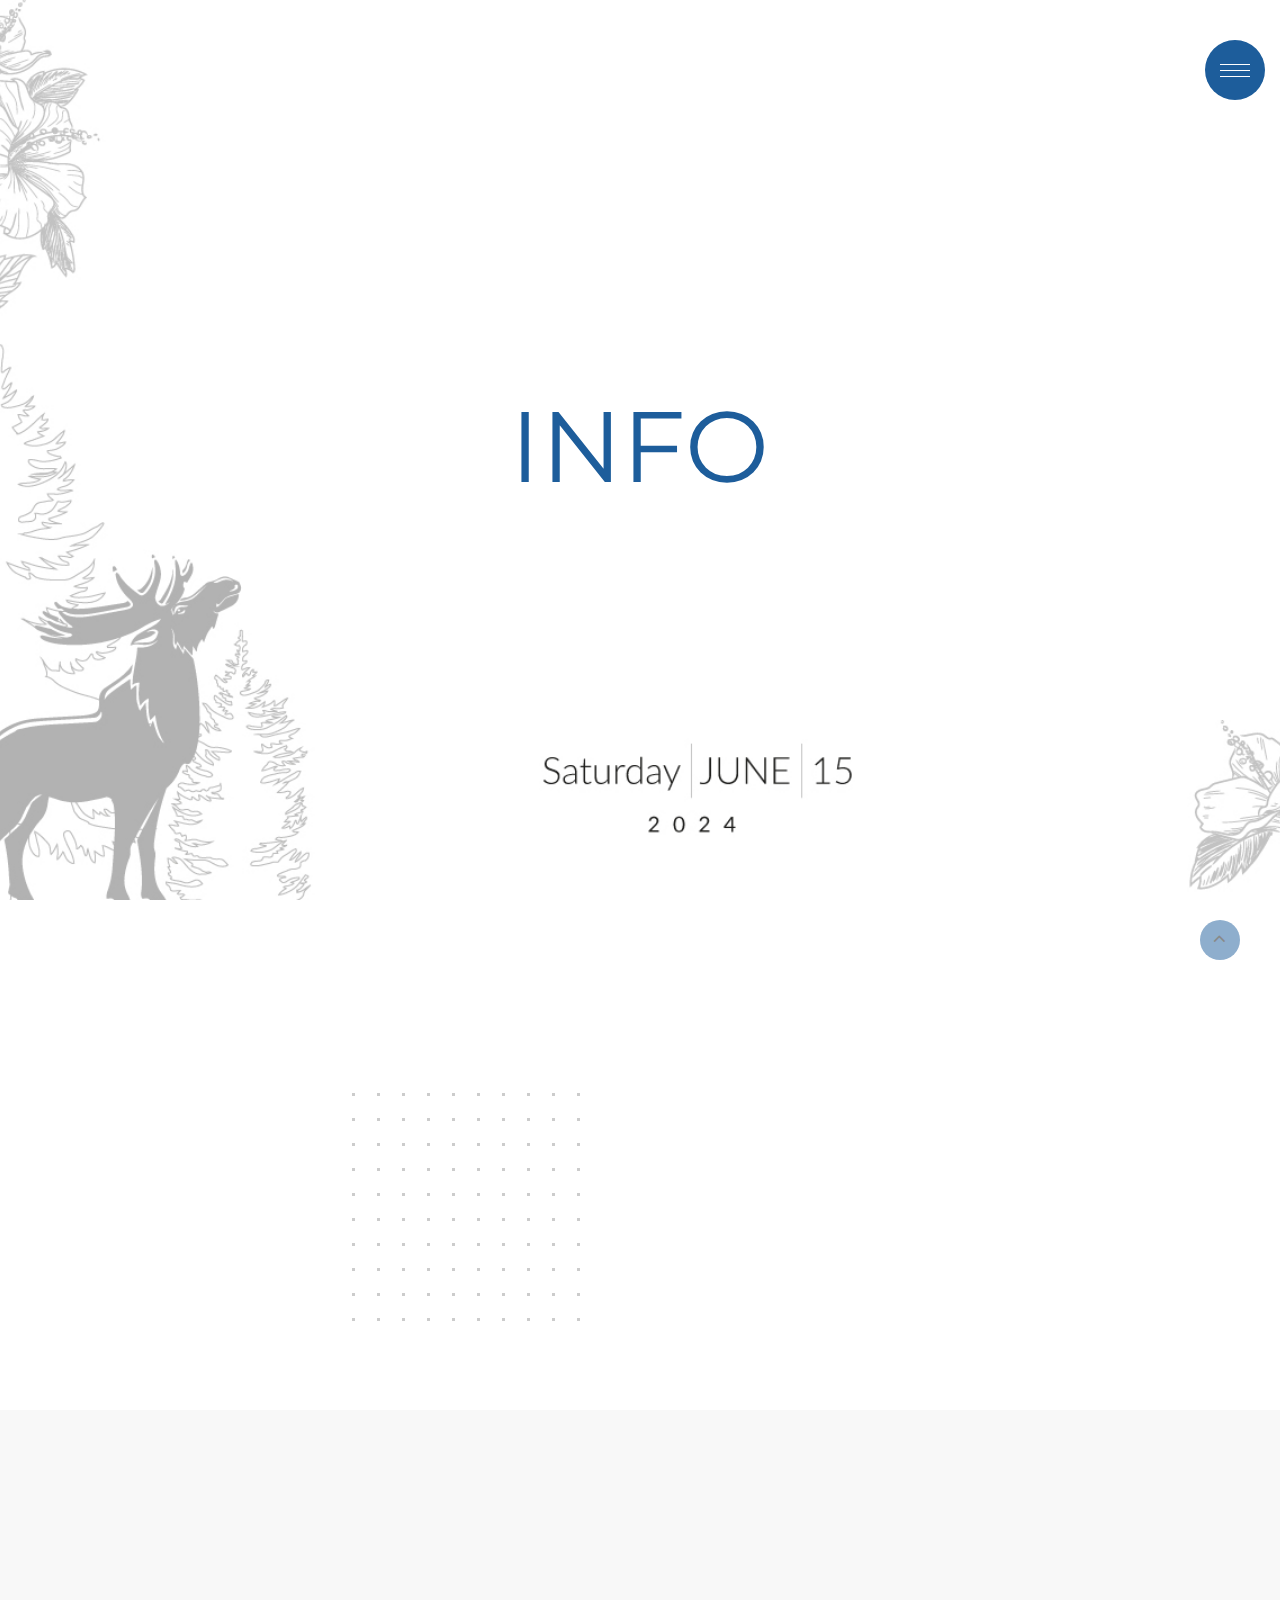
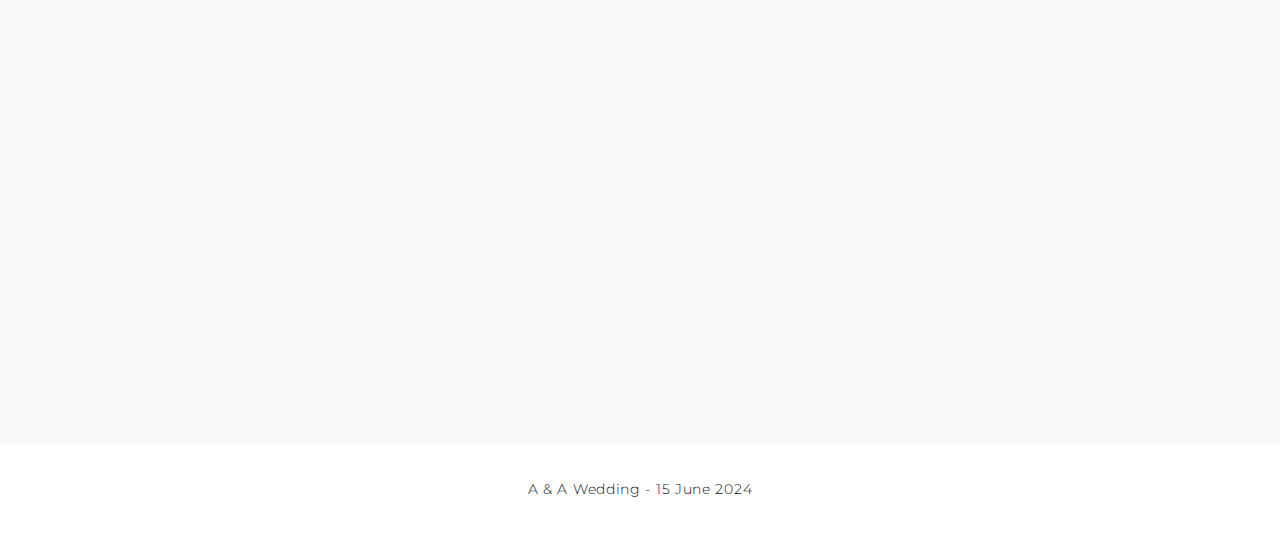
==== commit f40dbeb3: "Add files via upload" ====
--- a/about.html
+++ b/about.html
@@ -1,13 +1,14 @@
 <!DOCTYPE html>
 <html class="wide wow-animation" lang="en">
   <head>
-    <title>RSVP</title>
+    <title>INFO</title>
     <meta charset="utf-8">
     <meta name="viewport" content="width=device-width, height=device-height, initial-scale=1.0">
     <meta http-equiv="X-UA-Compatible" content="IE=edge">
     <link rel="icon" href="images/favicon.ico" type="image/x-icon">
     <link rel="stylesheet" type="text/css" href="//fonts.googleapis.com/css?family=Montserrat:300%7CQuestrial">
-    <link rel="stylesheet" href="css/bootstrap.css">
+    <link href="https://fonts.googleapis.com/icon?family=Material+Icons" rel="stylesheet">
+	<link rel="stylesheet" href="css/bootstrap.css">
     <link rel="stylesheet" href="css/fonts.css">
     <link rel="stylesheet" href="css/style.css">
     <style>.ie-panel{display: none;background: #212121;padding: 10px 0;box-shadow: 3px 3px 5px 0 rgba(0,0,0,.3);clear: both;text-align:center;position: relative;z-index: 1;} html.ie-10 .ie-panel, html.lt-ie-10 .ie-panel {display: block;}</style>
@@ -40,9 +41,9 @@
                     <ul class="rd-navbar-nav">
                       <li class="rd-nav-item"><a class="rd-nav-link" href="index.html">Home</a>
                       </li>
-                      <li class="rd-nav-item active"><a class="rd-nav-link" href="about.html">RSVP</a>
+                      <li class="rd-nav-item active"><a class="rd-nav-link" href="about.html">Info</a>
                       </li>
-                      <li class="rd-nav-item"><a class="rd-nav-link" href="contacts.html">Contact</a>
+                      <li class="rd-nav-item"><a class="rd-nav-link" href="contacts.html">Contact & Map</a>
                       </li>
                     </ul>
                     <ul class="contacts-classic">
@@ -70,7 +71,7 @@
         <div class="container">
           <div class="title-style-1-wrap">
             <div class="oh-desktop wow slideInLeft">
-              <h1 class="title-style-1 wow slideInRight">-R S V P-</h1>
+              <h1 class="wow slideInRight">INFO</h1>
             </div>
           </div>
 
@@ -88,8 +89,8 @@
               </div>
             </div>
             <div class="col-md-7 col-lg-6 col-xl-5">
-              <p class="wow fadeInRight"><strong>The guest who RSUP on time</strong>. Have a courtesy room(s) to spend <strong>the night june 15th  at Hooks Herrgård</strong> please confirm which immediate family members will attend to made the appropriate accommodation.</p>
-              <p class="wow fadeInRight">Appart from wedding apparel, <strong>we do recomend to bring a swimsuit and golf clubs if you happen to play golf</strong>, There is a lot of nature around the place so <strong>tennis shoes and walking clothes are recommended</strong>.</p>
+              <p class="wow fadeInRight"><strong>The guests who RSVP before January 30, 2024</strong> will have a courtesy rooms to spend <strong>the night June 15th  at Hooks Herrgård</strong> please confirm the number of family members who will attend to help us book the appropriate accommodation.</p>
+              <p class="wow fadeInRight">Appart from wedding apparel, <strong>we do recomend to bring a swimsuit and golf clubs if you happen to play golf</strong>. There is a lot of nature around the place so <strong>tennis shoes and walking clothes are recommended</strong>.</p>
             </div>
           </div>
         </div>
@@ -97,67 +98,66 @@
       <!-- Services-->
       <section class="section section-xl bg-gray-100 text-md-center">
         <div class="container">
-          <div class="subtitle-classic wow fadeInUp">The Services</div>
 <!--		  <h6>T H E &nbsp S E R V I C E</h6>	-->
           <h2><span class="d-inline-block wow fadeInLeft">RECOMMENDATIONS</span> 
           </h2>
           <div class="row row-xl row-30">
-            <div class="col-sm-6 col-lg-3 wow blurIn" data-wow-delay=".2s">
+<!--            <div class="col-sm-6 col-lg-3 wow blurIn" data-wow-delay=".2s">
               <article class="box-icon-modern">
                 <div class="box-icon-modern-icon mdi mdi-food"></div>
                 <h4 class="box-icon-modern-title"><strong>Food & Dinks</strong></a></h4>
                 <p class="box-icon-modern-text">In case of <strong>allergies, vegetarian food, special request or similar</strong>, write in the next form.</p>
               </article>
-            </div>
+            </div>-->
             <div class="col-sm-6 col-lg-3 wow blurIn">
               <article class="box-icon-modern">
                 <div class="box-icon-modern-icon mdi mdi-account-circle"></div>
-                <h4 class="box-icon-modern-title"><strong>Babysitter</strong></a></h4>
-                <p class="box-icon-modern-text">We will have available the <strong>child care service</strong>, attend the wedding without worry.</p>
+                <h4 class="box-icon-modern-title"><strong>Children</strong></a></h4><br>
+                <p class="box-icon-modern-text">Quiet children are allowed at ceremony. <strong>Loud children and toddlers will have a nanny </strong>during ceremony.</p>
               </article>
             </div>
             <div class="col-sm-6 col-lg-3 wow blurIn" data-wow-delay=".1s">
               <article class="box-icon-modern">
-                <div class="box-icon-modern-icon mdi mdi-tie"></div>
-                <h4 class="box-icon-modern-title"><strong>Man </strong>Code Dress</a></h4>
+				<iconify-icon icon="mdi:bow-tie" height="40" style="color: #1D5D9B"></iconify-icon>  
+                <h4 class="box-icon-modern-title"><strong>Dress code <br></strong>Gentlemen</a></h4>
                 <p class="box-icon-modern-text">The man must wear a formal suit, <em><strong>black tie</strong></em> is the dress code for the ceremony.</p>
               </article>
             </div>
             <div class="col-sm-6 col-lg-3 wow blurIn" data-wow-delay=".3s">
               <article class="box-icon-modern">
-                <div class="box-icon-modern-icon mdi mdi-tshirt-v"></div>
-                <h4 class="box-icon-modern-title"><strong>Woman </strong>Code Dress</a></h4>
-                <p class="box-icon-modern-text">The woman must wear long dress, <em><strong>black tie</strong></em> is the dress code for the ceremony.</p>
+				<iconify-icon icon="game-icons:large-dress" height="40" style="color: #1D5D9B"></iconify-icon>
+                <h4 class="box-icon-modern-title"><strong>Dress code <br></strong>Ladies</a></h4>
+                <p class="box-icon-modern-text">The woman must wear long dress, <em><strong>Girls younger than 10 years</strong></em> can dress as a pink or purple princess.</p>
               </article>
             </div>
             <div class="col-sm-6 col-lg-3 wow blurIn" data-wow-delay=".3s">
               <article class="box-icon-modern">
                 <div class="box-icon-modern-icon mdi mdi-timer"></div>
-                <h4 class="box-icon-modern-title"><strong>Plus+</strong></a></h4>
+                <h4 class="box-icon-modern-title"><strong>Plus+</strong><br></a></h4><br>
                 <p class="box-icon-modern-text"><strong>Golf clothes and accessories, walking clothes and swimsuit </strong>to enjoy the experience.</p>
               </article>
             </div>
-            <div class="col-sm-6 col-lg-3 wow blurIn" data-wow-delay=".3s">
+<!--            <div class="col-sm-6 col-lg-3 wow blurIn" data-wow-delay=".3s">
               <article class="box-icon-modern">
                 <div class="box-icon-modern-icon mdi mdi-city"></div>
                 <h4 class="box-icon-modern-title"><strong>Stay</strong></a></h4>
                 <p class="box-icon-modern-text">You can expend the nigth of june 15th <strong>please confirm assistance on the next form</strong> .</p>
               </article>
-            </div>
-            <div class="col-sm-6 col-lg-3 wow blurIn" data-wow-delay=".3s">
+            </div>-->
+<!--            <div class="col-sm-6 col-lg-3 wow blurIn" data-wow-delay=".3s">
               <article class="box-icon-modern">
                 <div class="box-icon-modern-icon mdi mdi-carrot"></div>
                 <h4 class="box-icon-modern-title"><strong>Preferences</strong></a></h4>
                 <p class="box-icon-modern-text"><strong>Vegetarian, vegan, allergies, gluten, lactose intolerance</strong>, tell us in the next form.</p>
               </article>
-            </div>
-            <div class="col-sm-6 col-lg-3 wow blurIn" data-wow-delay=".3s">
+            </div>-->
+<!--            <div class="col-sm-6 col-lg-3 wow blurIn" data-wow-delay=".3s">
               <article class="box-icon-modern">
                 <div class="box-icon-modern-icon mdi mdi-alert"></div>
                 <h4 class="box-icon-modern-title"><strong> R S V P </strong></a></h4>
                 <p class="box-icon-modern-text">It is important to receive the <strong>RSVP</strong> before <strong>January 30, 2024 </strong> in the next form.</p>
               </article>
-            </div>
+            </div>-->
           </div>
         </div>
       </section>
@@ -167,7 +167,9 @@
 	  <footer align="center">A & A Wedding - 15 June 2024</footer> <br>
     </div>
     <div class="snackbars" id="form-output-global"></div>
-    <script src="js/core.min.js"></script>
+	<script src="https://cdn.jsdelivr.net/npm/iconify-icon@1.0.8/dist/iconify-icon.min.js"></script>
+	<script src="https://code.iconify.design/iconify-icon/1.0.7/iconify-icon.min.js"></script>
+	<script src="js/core.min.js"></script>
     <script src="js/script.js"></script>
   </body>
 </html>--- a/css/style.css
+++ b/css/style.css
@@ -237,7 +237,7 @@
 }
 
 .text-primary {
-	color: #fde231;
+	color: #1D5D9B;
 }
 
 /*
@@ -835,7 +835,7 @@
 * Accent Backgrounds
 */
 .bg-primary {
-	background-color: #fde231;
+	background-color: #1D5D9B;
 }
 
 /*
@@ -989,7 +989,7 @@
 }
 
 p.rights a:hover {
-	color: #fde231;
+	color: #1D5D9B;
 }
 
 [style*='z-index: 1000;'] {
@@ -1154,7 +1154,11 @@
 	height: auto !important;
 }
 
-h1, h2, h3, h4, h5, h6, [class^='heading-'] {
+h1{
+	color: #1D5D9B;
+	}
+
+h2, h3, h4, h5, h6, [class^='heading-'] {
 	margin-top: 0;
 	margin-bottom: 0;
 	font-weight: 400;
@@ -1168,7 +1172,7 @@
 }
 
 h1 a:hover, h2 a:hover, h3 a:hover, h4 a:hover, h5 a:hover, h6 a:hover, [class^='heading-'] a:hover {
-	color: #fde231;
+	color: #1D5D9B;
 }
 
 h1,
@@ -1323,7 +1327,7 @@
 .mark {
 	padding: 3px 5px;
 	color: #ffffff;
-	background: #fde231;
+	background: #1D5D9B;
 }
 
 .big {
@@ -1348,7 +1352,7 @@
 p [data-toggle='tooltip'] {
 	padding-left: .25em;
 	padding-right: .25em;
-	color: #fde231;
+	color: #1D5D9B;
 }
 
 p [style*='max-width'] {
@@ -1356,12 +1360,12 @@
 }
 
 ::selection {
-	background: #fde231;
+	background: #1D5D9B;
 	color: #ffffff;
 }
 
 ::-moz-selection {
-	background: #fde231;
+	background: #1D5D9B;
 	color: #ffffff;
 }
 
@@ -1404,7 +1408,7 @@
 .title-style-1 {
 	letter-spacing: .075em;
 	padding: 8px 20px 0;
-	background: #fde231;
+	background: #1D5D9B;
 }
 
 .title-style-2 {
@@ -1481,7 +1485,7 @@
 }
 
 a:hover {
-	color: #fde231;
+	color: #1D5D9B;
 }
 
 a[href*='tel'], a[href*='mailto'] {
@@ -1489,11 +1493,11 @@
 }
 
 .link-hover {
-	color: #fde231;
+	color: #1D5D9B;
 }
 
 .link-press {
-	color: #fde231;
+	color: #1D5D9B;
 }
 
 .privacy-link {
@@ -1516,7 +1520,7 @@
 }
 
 .link-tag, .link-tag:active, .link-tag:focus {
-	background: #fde231;
+	background: #1D5D9B;
 }
 
 .link-tag:hover {
@@ -1545,7 +1549,7 @@
 }
 
 .block-center:hover .block-center-header {
-	background-color: #fde231;
+	background-color: #1D5D9B;
 }
 
 .block-center-title {
@@ -1560,7 +1564,7 @@
 		background-color: #ffffff;
 	}
 	.block-center-header {
-		background-color: #fde231;
+		background-color: #1D5D9B;
 	}
 }
 
@@ -1818,7 +1822,7 @@
 
 .project-classic-caption {
 	padding: 5px;
-	background: #fde231;
+	background: #1D5D9B;
 	transition: all .3s ease;
 	pointer-events: none;
 }
@@ -1899,7 +1903,7 @@
 }
 
 .contacts-classic a:hover {
-	color: #fde231;
+	color: #1D5D9B;
 }
 
 .contacts-classic .list-social a {
@@ -1960,7 +1964,7 @@
 	vertical-align: middle;
 	font-size: 40px;
 	line-height: 1;
-	color: #fde231;
+	color: #1D5D9B;
 	z-index: 1;
 }
 
@@ -2045,7 +2049,7 @@
 	}
 	.desktop .contacts-modern:hover {
 		border-color: transparent;
-		background: #fde231;
+		background: #75C2F6;
 		box-shadow: 0 6px 24px 0 rgba(0, 0, 0, 0.15);
 	}
 }
@@ -2075,7 +2079,7 @@
 }
 
 .box-comment-author a:hover {
-	color: #fde231;
+	color: #1D5D9B;
 }
 
 .box-comment-time {
@@ -2589,7 +2593,7 @@
 	bottom: -1px;
 	left: -1px;
 	border-radius: inherit;
-	background: #fde231;
+	background: #1D5D9B;
 	transition: inherit;
 	transform: scale(0);
 	z-index: -1;
@@ -2635,7 +2639,7 @@
 .list-style-1 a:hover {
 	color: #111111;
 	padding: 0 5px;
-	background: #fde231;
+	background: #1D5D9B;
 }
 
 .list-style-1 li + li {
@@ -2813,7 +2817,7 @@
 
 .table-custom.table-custom-primary thead th {
 	color: #ffffff;
-	background: #fde231;
+	background: #1D5D9B;
 	border: 0;
 }
 
@@ -2888,7 +2892,7 @@
 	display: inline-block;
 	width: 60px;
 	height: 2px;
-	background-color: #fde231;
+	background-color: #1D5D9B;
 }
 
 /*
@@ -2946,7 +2950,7 @@
 }
 
 .button-default::before, .button-default:focus::before {
-	background-color: #fde231;
+	background-color: #75C2F6;
 }
 
 .button-default:hover, .button-default:active, .button-default.active {
@@ -2955,7 +2959,7 @@
 }
 
 .button-default.button-ujarak::before {
-	background: #fde231;
+	background: #1D5D9B;
 }
 
 .button-gray-100, .button-gray-100:focus {
@@ -2979,8 +2983,8 @@
 
 .button-primary, .button-primary:focus {
 	color: #ffffff;
-	border-color: #fde231;
-	background-color: #fde231;
+	border-color: #1D5D9B;
+	background-color: #1D5D9B;
 }
 
 .button-primary::before, .button-primary:focus::before {
@@ -3003,16 +3007,16 @@
 }
 
 .button-default-outline::before, .button-default-outline:focus::before {
-	background-color: #fde231;
+	background-color: #1D5D9B;
 }
 
 .button-default-outline:hover, .button-default-outline:active, .button-default-outline.active {
 	color: #ffffff;
-	border-color: #fde231;
+	border-color: #1D5D9B;
 }
 
 .button-default-outline.button-ujarak::before {
-	background: #fde231;
+	background: #1D5D9B;
 }
 
 .button-ghost {
@@ -3022,7 +3026,7 @@
 
 .button-ghost:hover {
 	color: #ffffff;
-	background: #fde231;
+	background: #1D5D9B;
 }
 
 .button-facebook, .button-facebook:focus {
@@ -3107,7 +3111,7 @@
 	left: 0;
 	width: 100%;
 	height: 100%;
-	background: #fde231;
+	background: #1D5D9B;
 	z-index: -1;
 	opacity: 0;
 	transform: scale3d(0.7, 1, 1);
@@ -3222,8 +3226,8 @@
 
 .btn-primary, .btn-primary:active, .btn-primary:focus {
 	color: #ffffff;
-	background: #fde231;
-	border-color: #fde231;
+	background: #1D5D9B;
+	border-color: #1D5D9B;
 }
 
 .btn-primary:hover {
@@ -3264,7 +3268,7 @@
 }
 
 .form-wrap.has-focus .form-input {
-	border-color: #fde231;
+	border-color: #1D5D9B;
 }
 
 * + .form-wrap {
@@ -3565,7 +3569,7 @@
 }
 
 .toggle-custom:checked ~ .checkbox-custom-dummy::after {
-	background: #fde231;
+	background: #75C2F6;
 	transform: translate(20px, -50%);
 }
 
@@ -3708,7 +3712,7 @@
 }
 
 .button-search:hover {
-	color: #fde231;
+	color: #1D5D9B;
 }
 
 .form-search .form-label,
@@ -3800,7 +3804,7 @@
 	}
 	.desktop .post-classic:hover {
 		border-color: transparent;
-		background: #fde231;
+		background: #1D5D9B;
 		box-shadow: 0 6px 24px 0 rgba(0, 0, 0, 0.15);
 	}
 }
@@ -3817,7 +3821,7 @@
 
 .post-minimal-figure {
 	display: block;
-	background: #fde231;
+	background: #1D5D9B;
 }
 
 .post-minimal-figure img {
@@ -3996,7 +4000,7 @@
 	display: block;
 	width: 37px;
 	height: 27px;
-	fill: #fde231;
+	fill: #1D5D9B;
 	flex-shrink: 0;
 }
 
@@ -4104,7 +4108,7 @@
 }
 
 .breadcrumbs-custom-path a, .breadcrumbs-custom-path a:active, .breadcrumbs-custom-path a:focus {
-	color: #fde231;
+	color: #1D5D9B;
 }
 
 .breadcrumbs-custom-path li {
@@ -4229,14 +4233,14 @@
 
 .page-link:hover, .page-link:focus, .page-link:active {
 	color: #ffffff;
-	background-color: #fde231;
-	border-color: #fde231;
+	background-color: #1D5D9B;
+	border-color: #1D5D9B;
 }
 
 .page-item.active > .page-link, .page-item.active > .page-link:hover, .page-item.active > .page-link:focus, .page-item.active > .page-link:active {
 	color: #ffffff;
-	background-color: #fde231;
-	border-color: #fde231;
+	background-color: #1D5D9B;
+	border-color: #1D5D9B;
 }
 
 .page-item.disabled > .page-link, .page-item.disabled > .page-link:hover, .page-item.disabled > .page-link:focus, .page-item.disabled > .page-link:active {
@@ -4784,7 +4788,7 @@
 }
 
 .cssload-cube {
-	background-color: #fde231;
+	background-color: #1D5D9B;
 	width: 15px;
 	height: 15px;
 	margin-left: 10px;
@@ -4888,7 +4892,7 @@
 
 .ui-to-top, .ui-to-top:focus {
 	color: #111111;
-	background: #fde231;
+	background: #1D5D9B;
 }
 
 .ui-to-top:hover {
@@ -4997,7 +5001,7 @@
 .rd-navbar-toggle span:after, .rd-navbar-toggle span:before, .rd-navbar-toggle span {
 	width: 30px;
 	height: 1px;
-	background-color: #111111;
+	background-color: #ffffff;
 	backface-visibility: hidden;
 	border-radius: 0;
 }
@@ -5118,7 +5122,7 @@
 }
 
 .rd-navbar-search .rd-search-form-submit:hover {
-	color: #fde231;
+	color: #1D5D9B;
 }
 
 .rd-navbar-search-toggle {
@@ -5179,7 +5183,7 @@
 	width: 50px;
 	height: 50px;
 	line-height: 50px;
-	background: #fde231;
+	background: #1D5D9B;
 	border-radius: 50%;
 	z-index: 1102;
 }
@@ -5281,7 +5285,7 @@
 
 .rd-navbar-sidebar .rd-nav-item.active .rd-nav-link::before {
 	transform: none;
-	background: #fde231;
+	background: #75C2F6;
 }
 
 .rd-navbar-sidebar .rd-nav-item + .rd-nav-item {
@@ -5335,7 +5339,7 @@
 
 .rd-navbar-sidebar .rd-nav-link:hover::before {
 	transform: none;
-	background: #fde231;
+	background: #1D5D9B;
 }
 
 @media (min-width: 768px) {
@@ -5407,7 +5411,7 @@
 
 .rd-navbar-sidebar .rd-nav-item > .rd-navbar-submenu-toggle:hover,
 .rd-navbar-sidebar .rd-nav-item .rd-navbar--has-dropdown > .rd-navbar-submenu-toggle:hover {
-	color: #fde231;
+	color: #75C2F6;
 }
 
 .rd-navbar-sidebar .rd-nav-item > .rd-navbar-submenu-toggle::after,
@@ -5458,7 +5462,7 @@
 
 .rd-navbar-sidebar .rd-navbar-dropdown li > a:hover,
 .rd-navbar-sidebar .rd-megamenu-list li > a:hover {
-	color: #fde231;
+	color: #1D5D9B;
 }
 
 .rd-navbar-sidebar .rd-navbar-dropdown li > a, .rd-navbar-sidebar .rd-navbar-dropdown li > a::before,
@@ -5477,7 +5481,7 @@
 	font-family: 'FontAwesome';
 	font-size: inherit;
 	line-height: inherit;
-	color: #fde231;
+	color: #1D5D9B;
 	opacity: 0;
 	visibility: hidden;
 }
@@ -5548,7 +5552,7 @@
 }
 
 .rd-navbar-sidebar .rd-navbar-dropdown .rd-navbar--has-dropdown.opened > .rd-navbar-submenu-toggle {
-	color: #fde231;
+	color: #1D5D9B;
 }
 
 .rd-navbar-sidebar .rd-navbar-dropdown .rd-navbar--has-dropdown.opened > .rd-navbar-submenu-toggle::after {
@@ -5886,7 +5890,7 @@
 
 .owl-prev:hover,
 .owl-next:hover {
-	color: #fde231;
+	color: #1D5D9B1D5D9B;
 }
 
 @media (min-width: 992px) {
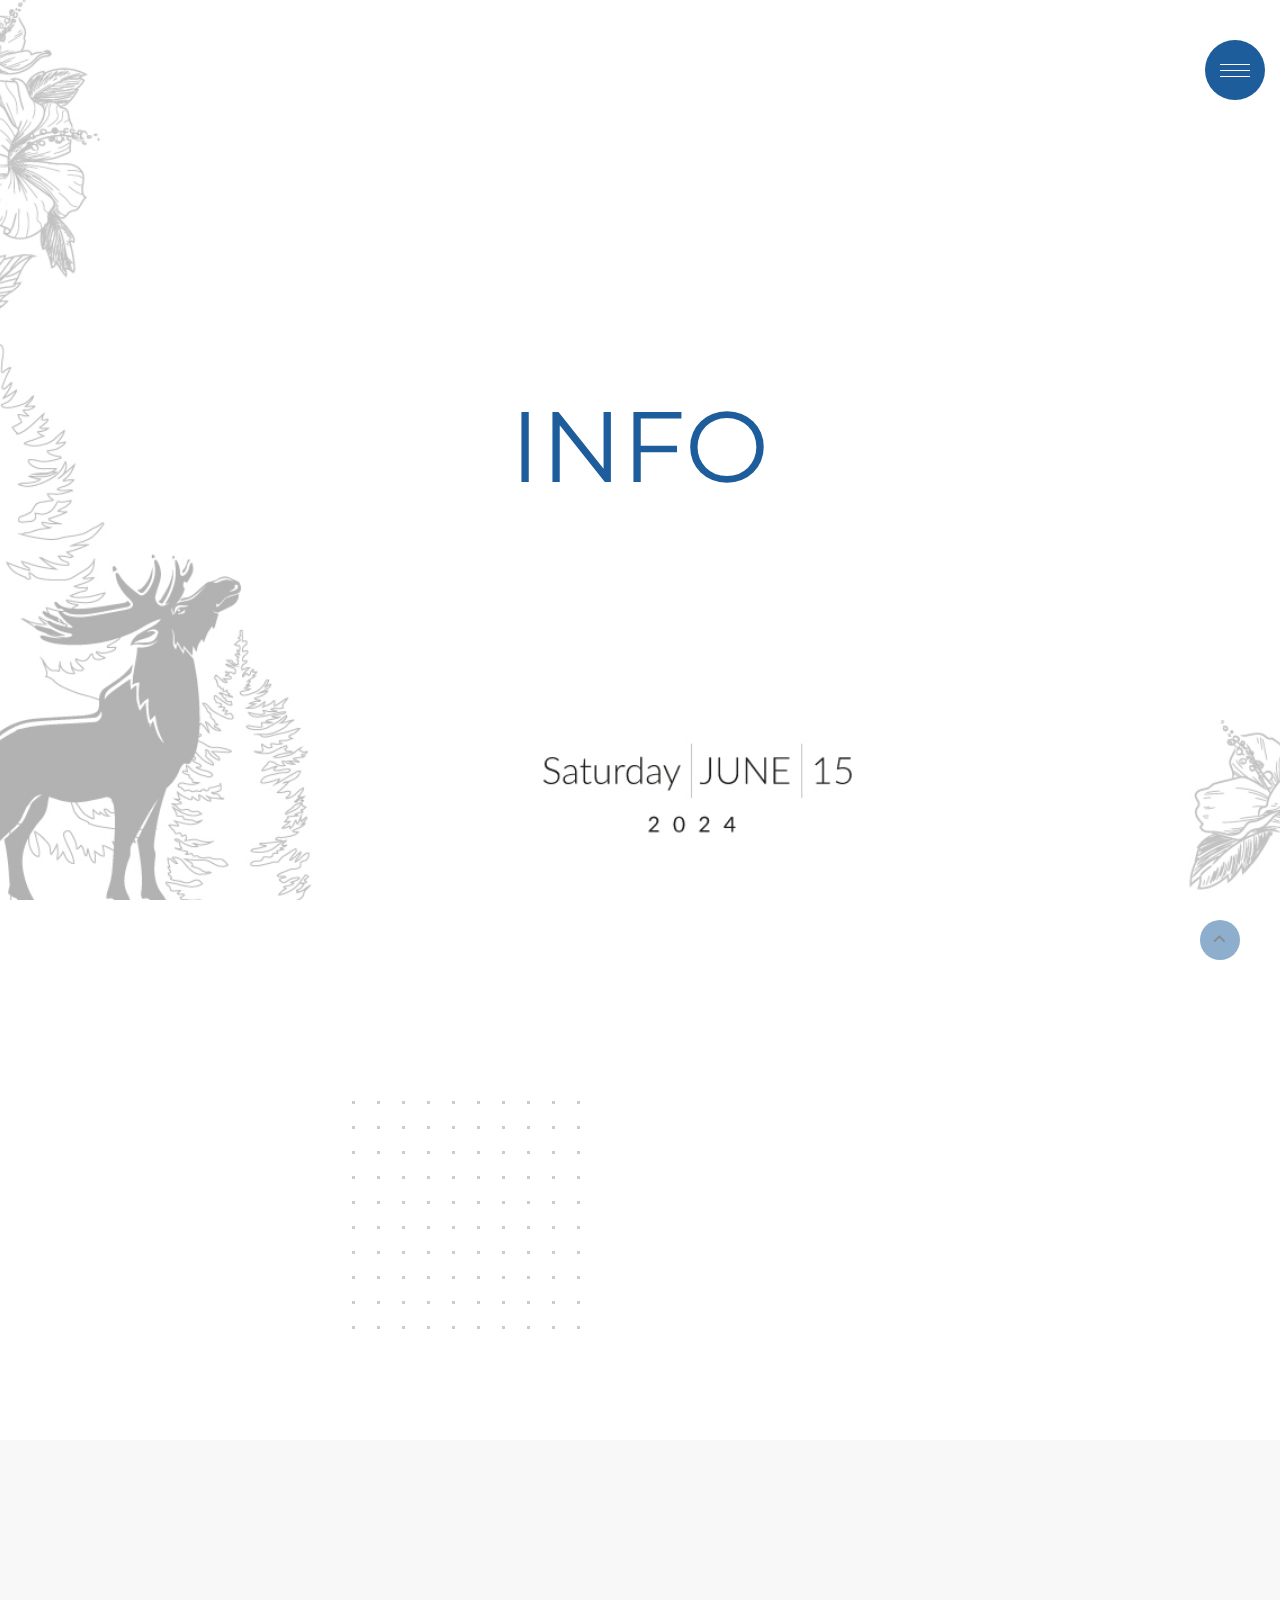
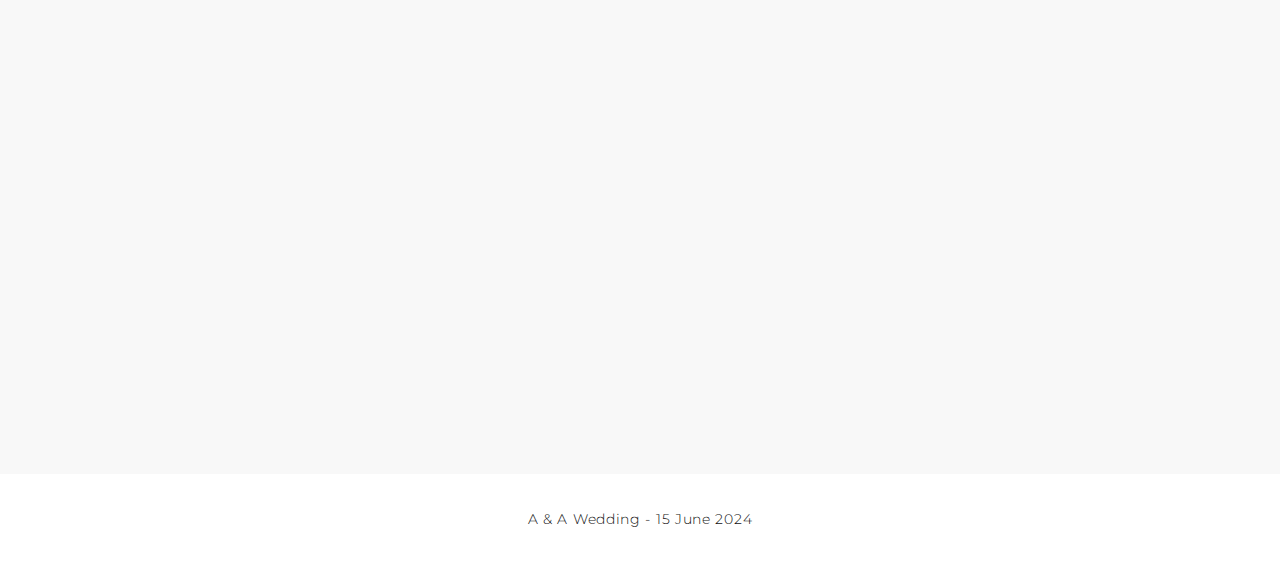
==== commit 92761305: "Add files via upload" ====
--- a/about.html
+++ b/about.html
@@ -83,14 +83,14 @@
           <div class="row row-30 justify-content-center">
             <div class="col-sm-9 col-md-5 cube-classic-wrap">
               <div class="subtitle-classic wow fadeInLeft">Répondez s'il vous plaît</div>
-              <h2 class="wow fadeInLeft">We want your <br class="d-none d-md-block"><span class="text-primary">experience to</span> <br class="d-none d-md-block">be spectacular
+              <h2 class="wow fadeInLeft">Important <br class="d-none d-md-block"><span class="text-primary">Information</span> <br class="d-none d-md-block">
               </h2>
               <div class="cube-classic cube-classic-1"><span class="cube-classic-item"></span><span class="cube-classic-item"></span><span class="cube-classic-item"></span><span class="cube-classic-item"></span><span class="cube-classic-item"></span><span class="cube-classic-item"></span><span class="cube-classic-item"></span><span class="cube-classic-item"></span><span class="cube-classic-item"></span><span class="cube-classic-item"></span><span class="cube-classic-item"></span><span class="cube-classic-item"></span><span class="cube-classic-item"></span><span class="cube-classic-item"></span><span class="cube-classic-item"></span><span class="cube-classic-item"></span><span class="cube-classic-item"></span><span class="cube-classic-item"></span><span class="cube-classic-item"></span><span class="cube-classic-item"></span><span class="cube-classic-item"></span><span class="cube-classic-item"></span><span class="cube-classic-item"></span><span class="cube-classic-item"></span><span class="cube-classic-item"></span><span class="cube-classic-item"></span><span class="cube-classic-item"></span><span class="cube-classic-item"></span><span class="cube-classic-item"></span><span class="cube-classic-item"></span><span class="cube-classic-item"></span><span class="cube-classic-item"></span><span class="cube-classic-item"></span><span class="cube-classic-item"></span><span class="cube-classic-item"></span><span class="cube-classic-item"></span><span class="cube-classic-item"></span><span class="cube-classic-item"></span><span class="cube-classic-item"></span><span class="cube-classic-item"></span><span class="cube-classic-item"></span><span class="cube-classic-item"></span><span class="cube-classic-item"></span><span class="cube-classic-item"></span><span class="cube-classic-item"></span><span class="cube-classic-item"></span><span class="cube-classic-item"></span><span class="cube-classic-item"></span><span class="cube-classic-item"></span><span class="cube-classic-item"></span><span class="cube-classic-item"></span><span class="cube-classic-item"></span><span class="cube-classic-item"></span><span class="cube-classic-item"></span><span class="cube-classic-item"></span><span class="cube-classic-item"></span><span class="cube-classic-item"></span><span class="cube-classic-item"></span><span class="cube-classic-item"></span><span class="cube-classic-item"></span><span class="cube-classic-item"></span><span class="cube-classic-item"></span><span class="cube-classic-item"></span><span class="cube-classic-item"></span><span class="cube-classic-item"></span><span class="cube-classic-item"></span><span class="cube-classic-item"></span><span class="cube-classic-item"></span><span class="cube-classic-item"></span><span class="cube-classic-item"></span><span class="cube-classic-item"></span><span class="cube-classic-item"></span><span class="cube-classic-item"></span><span class="cube-classic-item"></span><span class="cube-classic-item"></span><span class="cube-classic-item"></span><span class="cube-classic-item"></span><span class="cube-classic-item"></span><span class="cube-classic-item"></span><span class="cube-classic-item"></span><span class="cube-classic-item"></span><span class="cube-classic-item"></span><span class="cube-classic-item"></span><span class="cube-classic-item"></span><span class="cube-classic-item"></span><span class="cube-classic-item"></span><span class="cube-classic-item"></span><span class="cube-classic-item"></span><span class="cube-classic-item"></span><span class="cube-classic-item"></span><span class="cube-classic-item"></span><span class="cube-classic-item"></span><span class="cube-classic-item"></span><span class="cube-classic-item"></span><span class="cube-classic-item"></span><span class="cube-classic-item"></span><span class="cube-classic-item"></span><span class="cube-classic-item"></span><span class="cube-classic-item"></span><span class="cube-classic-item"></span>
               </div>
             </div>
             <div class="col-md-7 col-lg-6 col-xl-5">
-              <p class="wow fadeInRight"><strong>The guests who RSVP before January 30, 2024</strong> will have a courtesy rooms to spend <strong>the night June 15th  at Hooks Herrgård</strong> please confirm the number of family members who will attend to help us book the appropriate accommodation.</p>
-              <p class="wow fadeInRight">Appart from wedding apparel, <strong>we do recomend to bring a swimsuit and golf clubs if you happen to play golf</strong>. There is a lot of nature around the place so <strong>tennis shoes and walking clothes are recommended</strong>.</p>
+              <p class="wow fadeInRight"><strong>The guests who RSVP before January 30, 2024,</strong> will have courtesy rooms to spend <strong>the night of June 15th at Hooks Herrgård.</strong> Please confirm the number of family members who will attend to help us book the correct number of rooms.</p>
+              <p class="wow fadeInRight">Appart from wedding apparel, <strong>we do recomend to bring a swimsuit and/or golf clubs (if you happen to play golf)</strong>. We also recommend to bring  <strong>tennis shoes and walking clothes since there are forest roads you can explore.</strong>.</p>
             </div>
           </div>
         </div>
@@ -127,7 +127,7 @@
               <article class="box-icon-modern">
 				<iconify-icon icon="game-icons:large-dress" height="40" style="color: #1D5D9B"></iconify-icon>
                 <h4 class="box-icon-modern-title"><strong>Dress code <br></strong>Ladies</a></h4>
-                <p class="box-icon-modern-text">The woman must wear long dress, <em><strong>Girls younger than 10 years</strong></em> can dress as a pink or purple princess.</p>
+                <p class="box-icon-modern-text">The woman must wear long dress, <em><strong>Girls younger than 10 years</strong></em> can dress as a pink or purple princesses.</p>
               </article>
             </div>
             <div class="col-sm-6 col-lg-3 wow blurIn" data-wow-delay=".3s">
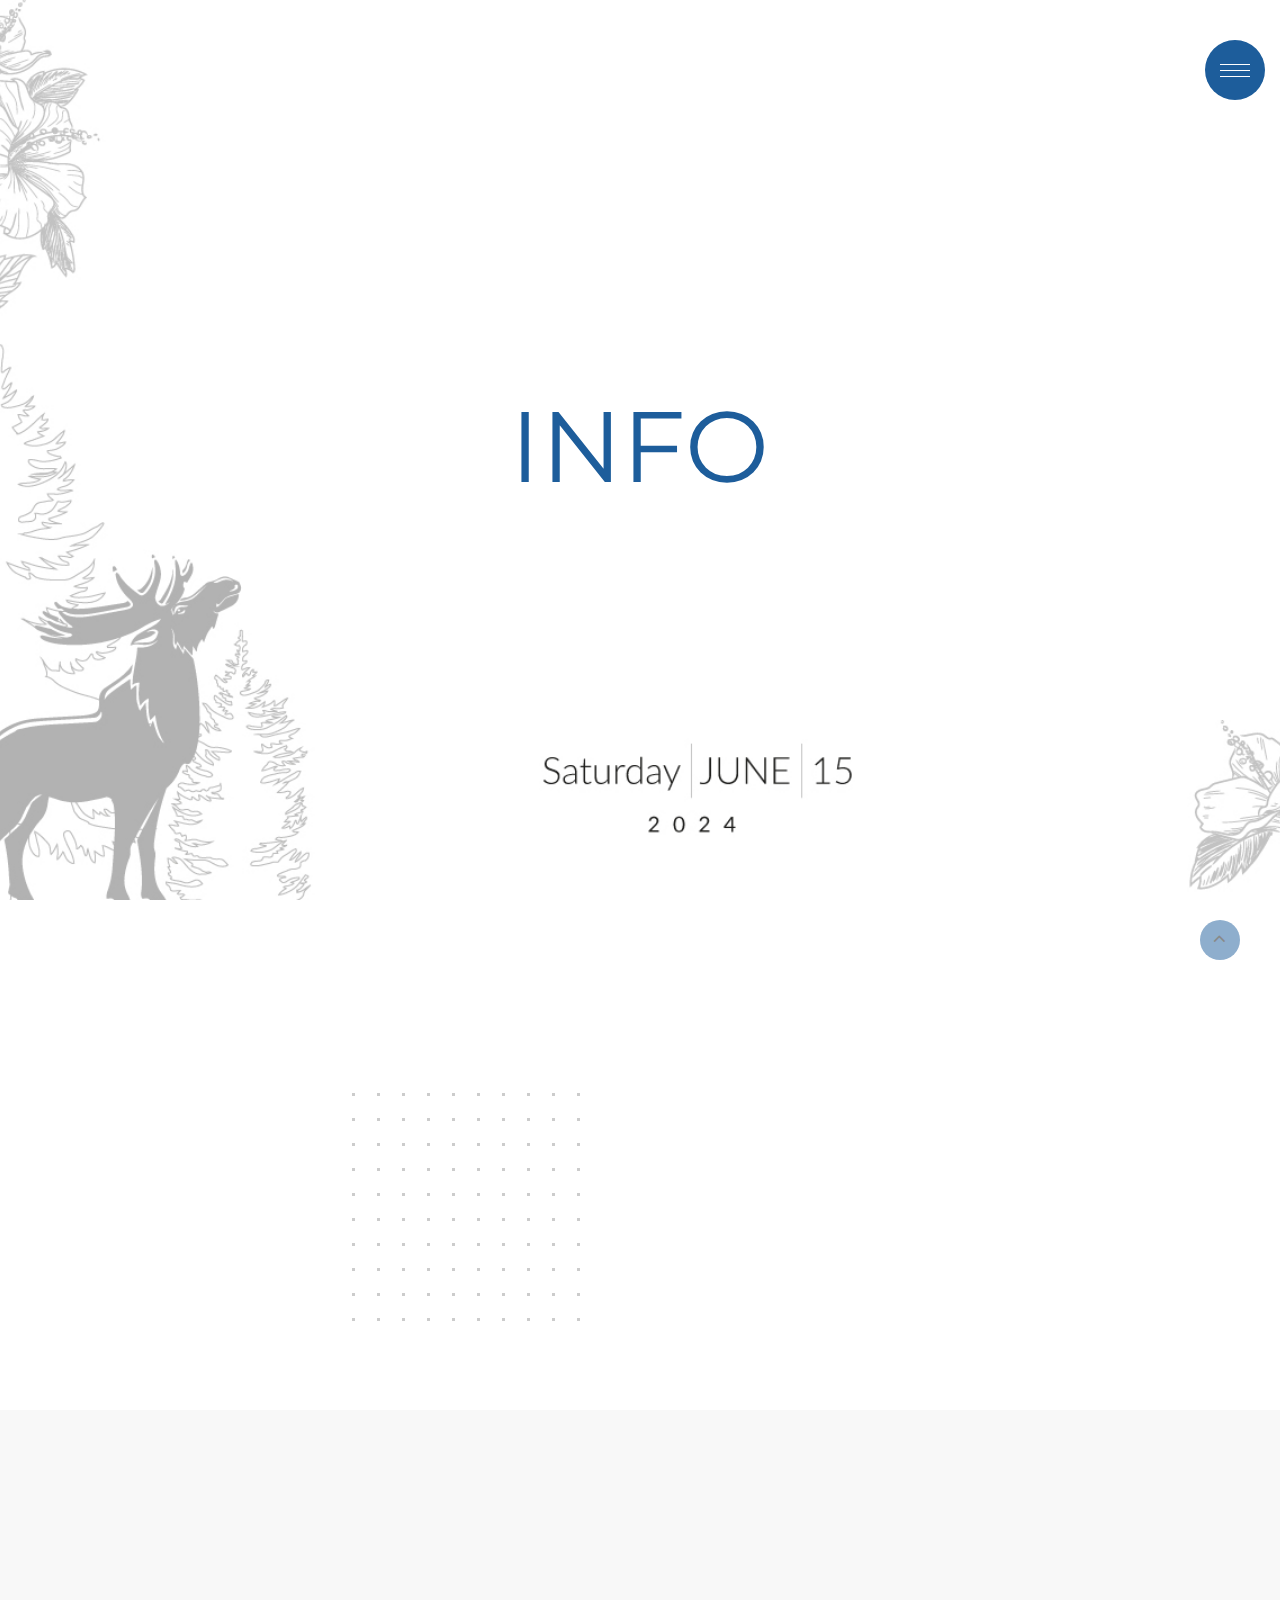
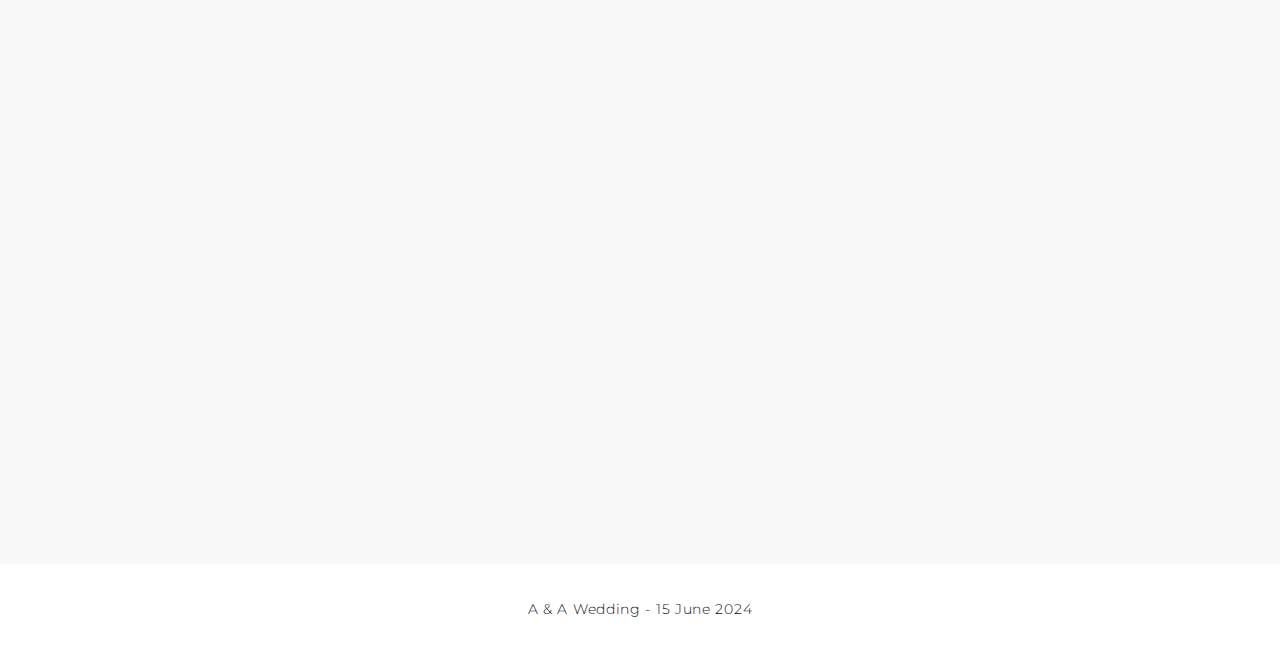
==== commit 94d2bf20: "Add files via upload" ====
--- a/about.html
+++ b/about.html
@@ -82,15 +82,15 @@
         <div class="container">
           <div class="row row-30 justify-content-center">
             <div class="col-sm-9 col-md-5 cube-classic-wrap">
-              <div class="subtitle-classic wow fadeInLeft">Répondez s'il vous plaît</div>
-              <h2 class="wow fadeInLeft">Important <br class="d-none d-md-block"><span class="text-primary">Information</span> <br class="d-none d-md-block">
+<!--              <div class="subtitle-classic wow fadeInLeft">Répondez s'il vous plaît</div>-->
+              <h2 class="wow fadeInLeft">Recommendations<br class="d-none d-md-block"><span class="text-primary"></span> <br class="d-none d-md-block">
               </h2>
               <div class="cube-classic cube-classic-1"><span class="cube-classic-item"></span><span class="cube-classic-item"></span><span class="cube-classic-item"></span><span class="cube-classic-item"></span><span class="cube-classic-item"></span><span class="cube-classic-item"></span><span class="cube-classic-item"></span><span class="cube-classic-item"></span><span class="cube-classic-item"></span><span class="cube-classic-item"></span><span class="cube-classic-item"></span><span class="cube-classic-item"></span><span class="cube-classic-item"></span><span class="cube-classic-item"></span><span class="cube-classic-item"></span><span class="cube-classic-item"></span><span class="cube-classic-item"></span><span class="cube-classic-item"></span><span class="cube-classic-item"></span><span class="cube-classic-item"></span><span class="cube-classic-item"></span><span class="cube-classic-item"></span><span class="cube-classic-item"></span><span class="cube-classic-item"></span><span class="cube-classic-item"></span><span class="cube-classic-item"></span><span class="cube-classic-item"></span><span class="cube-classic-item"></span><span class="cube-classic-item"></span><span class="cube-classic-item"></span><span class="cube-classic-item"></span><span class="cube-classic-item"></span><span class="cube-classic-item"></span><span class="cube-classic-item"></span><span class="cube-classic-item"></span><span class="cube-classic-item"></span><span class="cube-classic-item"></span><span class="cube-classic-item"></span><span class="cube-classic-item"></span><span class="cube-classic-item"></span><span class="cube-classic-item"></span><span class="cube-classic-item"></span><span class="cube-classic-item"></span><span class="cube-classic-item"></span><span class="cube-classic-item"></span><span class="cube-classic-item"></span><span class="cube-classic-item"></span><span class="cube-classic-item"></span><span class="cube-classic-item"></span><span class="cube-classic-item"></span><span class="cube-classic-item"></span><span class="cube-classic-item"></span><span class="cube-classic-item"></span><span class="cube-classic-item"></span><span class="cube-classic-item"></span><span class="cube-classic-item"></span><span class="cube-classic-item"></span><span class="cube-classic-item"></span><span class="cube-classic-item"></span><span class="cube-classic-item"></span><span class="cube-classic-item"></span><span class="cube-classic-item"></span><span class="cube-classic-item"></span><span class="cube-classic-item"></span><span class="cube-classic-item"></span><span class="cube-classic-item"></span><span class="cube-classic-item"></span><span class="cube-classic-item"></span><span class="cube-classic-item"></span><span class="cube-classic-item"></span><span class="cube-classic-item"></span><span class="cube-classic-item"></span><span class="cube-classic-item"></span><span class="cube-classic-item"></span><span class="cube-classic-item"></span><span class="cube-classic-item"></span><span class="cube-classic-item"></span><span class="cube-classic-item"></span><span class="cube-classic-item"></span><span class="cube-classic-item"></span><span class="cube-classic-item"></span><span class="cube-classic-item"></span><span class="cube-classic-item"></span><span class="cube-classic-item"></span><span class="cube-classic-item"></span><span class="cube-classic-item"></span><span class="cube-classic-item"></span><span class="cube-classic-item"></span><span class="cube-classic-item"></span><span class="cube-classic-item"></span><span class="cube-classic-item"></span><span class="cube-classic-item"></span><span class="cube-classic-item"></span><span class="cube-classic-item"></span><span class="cube-classic-item"></span><span class="cube-classic-item"></span><span class="cube-classic-item"></span><span class="cube-classic-item"></span><span class="cube-classic-item"></span><span class="cube-classic-item"></span>
               </div>
             </div>
             <div class="col-md-7 col-lg-6 col-xl-5">
-              <p class="wow fadeInRight"><strong>The guests who RSVP before January 30, 2024,</strong> will have courtesy rooms to spend <strong>the night of June 15th at Hooks Herrgård.</strong> Please confirm the number of family members who will attend to help us book the correct number of rooms.</p>
-              <p class="wow fadeInRight">Appart from wedding apparel, <strong>we do recomend to bring a swimsuit and/or golf clubs (if you happen to play golf)</strong>. We also recommend to bring  <strong>tennis shoes and walking clothes since there are forest roads you can explore.</strong>.</p>
+              <p class="wow fadeInRight"><strong>Courtesy rooms will be provided to guests who have confirmed before the RSVP deadline (January 30, 2024)</strong> Please confirm the number of family members who will attend to help us book the correct number of rooms.</p>
+              <p class="wow fadeInRight"><strong>For guests who do spend the night consider bringing swimsuit and/or golf clubs </strong>. We also recommend to bring <strong>tennis shoes and walking clothes since there are mystical forest roads that you can explore.</strong>.</p>
             </div>
           </div>
         </div>
@@ -99,7 +99,7 @@
       <section class="section section-xl bg-gray-100 text-md-center">
         <div class="container">
 <!--		  <h6>T H E &nbsp S E R V I C E</h6>	-->
-          <h2><span class="d-inline-block wow fadeInLeft">RECOMMENDATIONS</span> 
+          <h2><span class="d-inline-block wow fadeInLeft">Requirements</span> 
           </h2>
           <div class="row row-xl row-30">
 <!--            <div class="col-sm-6 col-lg-3 wow blurIn" data-wow-delay=".2s">
@@ -109,27 +109,29 @@
                 <p class="box-icon-modern-text">In case of <strong>allergies, vegetarian food, special request or similar</strong>, write in the next form.</p>
               </article>
             </div>-->
-            <div class="col-sm-6 col-lg-3 wow blurIn">
-              <article class="box-icon-modern">
-                <div class="box-icon-modern-icon mdi mdi-account-circle"></div>
-                <h4 class="box-icon-modern-title"><strong>Children</strong></a></h4><br>
-                <p class="box-icon-modern-text">Quiet children are allowed at ceremony. <strong>Loud children and toddlers will have a nanny </strong>during ceremony.</p>
-              </article>
-            </div>
+
             <div class="col-sm-6 col-lg-3 wow blurIn" data-wow-delay=".1s">
               <article class="box-icon-modern">
 				<iconify-icon icon="mdi:bow-tie" height="40" style="color: #1D5D9B"></iconify-icon>  
                 <h4 class="box-icon-modern-title"><strong>Dress code <br></strong>Gentlemen</a></h4>
-                <p class="box-icon-modern-text">The man must wear a formal suit, <em><strong>black tie</strong></em> is the dress code for the ceremony.</p>
+                <p class="box-icon-modern-text">The man must wear a formal suit, <em><strong>black tie</strong></em> Boys can wear white long sleeve shirt and black pants and shoes.</p>
               </article>
             </div>
             <div class="col-sm-6 col-lg-3 wow blurIn" data-wow-delay=".3s">
               <article class="box-icon-modern">
 				<iconify-icon icon="game-icons:large-dress" height="40" style="color: #1D5D9B"></iconify-icon>
                 <h4 class="box-icon-modern-title"><strong>Dress code <br></strong>Ladies</a></h4>
-                <p class="box-icon-modern-text">The woman must wear long dress, <em><strong>Girls younger than 10 years</strong></em> can dress as a pink or purple princesses.</p>
+                <p class="box-icon-modern-text">The woman must wear long dress, <em><strong>Girls younger than 10 years</strong></em> can dress as pastel colored princesses.</p>
               </article>
             </div>
+            <div class="col-sm-6 col-lg-3 wow blurIn">
+              <article class="box-icon-modern">
+                <div class="box-icon-modern-icon mdi mdi-account-circle"></div>
+                <h4 class="box-icon-modern-title"><strong>Children</strong></a></h4><br>
+                <p class="box-icon-modern-text">Weddings require a lot of time, effort and resources. Therefore each parent is required to evaluate their child's ability to be quiet during ceremony. There will be a courtesy nanny for the duration of the ceremony.</p>
+              </article>
+            </div>
+<!--
             <div class="col-sm-6 col-lg-3 wow blurIn" data-wow-delay=".3s">
               <article class="box-icon-modern">
                 <div class="box-icon-modern-icon mdi mdi-timer"></div>
@@ -137,6 +139,7 @@
                 <p class="box-icon-modern-text"><strong>Golf clothes and accessories, walking clothes and swimsuit </strong>to enjoy the experience.</p>
               </article>
             </div>
+-->
 <!--            <div class="col-sm-6 col-lg-3 wow blurIn" data-wow-delay=".3s">
               <article class="box-icon-modern">
                 <div class="box-icon-modern-icon mdi mdi-city"></div>
@@ -151,13 +154,14 @@
                 <p class="box-icon-modern-text"><strong>Vegetarian, vegan, allergies, gluten, lactose intolerance</strong>, tell us in the next form.</p>
               </article>
             </div>-->
-<!--            <div class="col-sm-6 col-lg-3 wow blurIn" data-wow-delay=".3s">
+            <div class="col-sm-6 col-lg-3 wow blurIn" data-wow-delay=".3s">
               <article class="box-icon-modern">
-                <div class="box-icon-modern-icon mdi mdi-alert"></div>
-                <h4 class="box-icon-modern-title"><strong> R S V P </strong></a></h4>
-                <p class="box-icon-modern-text">It is important to receive the <strong>RSVP</strong> before <strong>January 30, 2024 </strong> in the next form.</p>
+<!--                <div class="box-icon-modern-icon mdi mdi-phone-off"></div>-->
+				<iconify-icon icon="fluent-emoji-high-contrast:no-mobile-phones" height="40" style="color: #1D5D9B"></iconify-icon>	  
+                <h4 class="box-icon-modern-title"><strong>Phones</strong></a></h4><br>
+                <p class="box-icon-modern-text"><strong>Please switch off your phone and other electronic devices during the ceremony.</strong> Pictures will be taken by a professional wedding photografer. The pictures will be shared on this web-site after the ceremony.</p>
               </article>
-            </div>-->
+            </div>
           </div>
         </div>
       </section>
--- a/css/style.css
+++ b/css/style.css
@@ -5682,6 +5682,7 @@
 
 .google-map-container {
 	width: 100%;
+	
 }
 
 .google-map {
@@ -5691,6 +5692,23 @@
 	height: 570px;
 }
 
+.responsive-map-container {
+    position: relative;
+    padding-bottom: 56.25%;
+    padding-top: 30px;
+    height: 0;
+    overflow: hidden;
+}
+
+.responsive-map-container iframe,   
+.responsive-map-container object,  
+.responsive-map-container embed {
+    position: absolute;
+    top: 0;
+    left: 0;
+    width: 100%;
+    height: 100%;
+}
 /*
 *
 * Owl Carousel
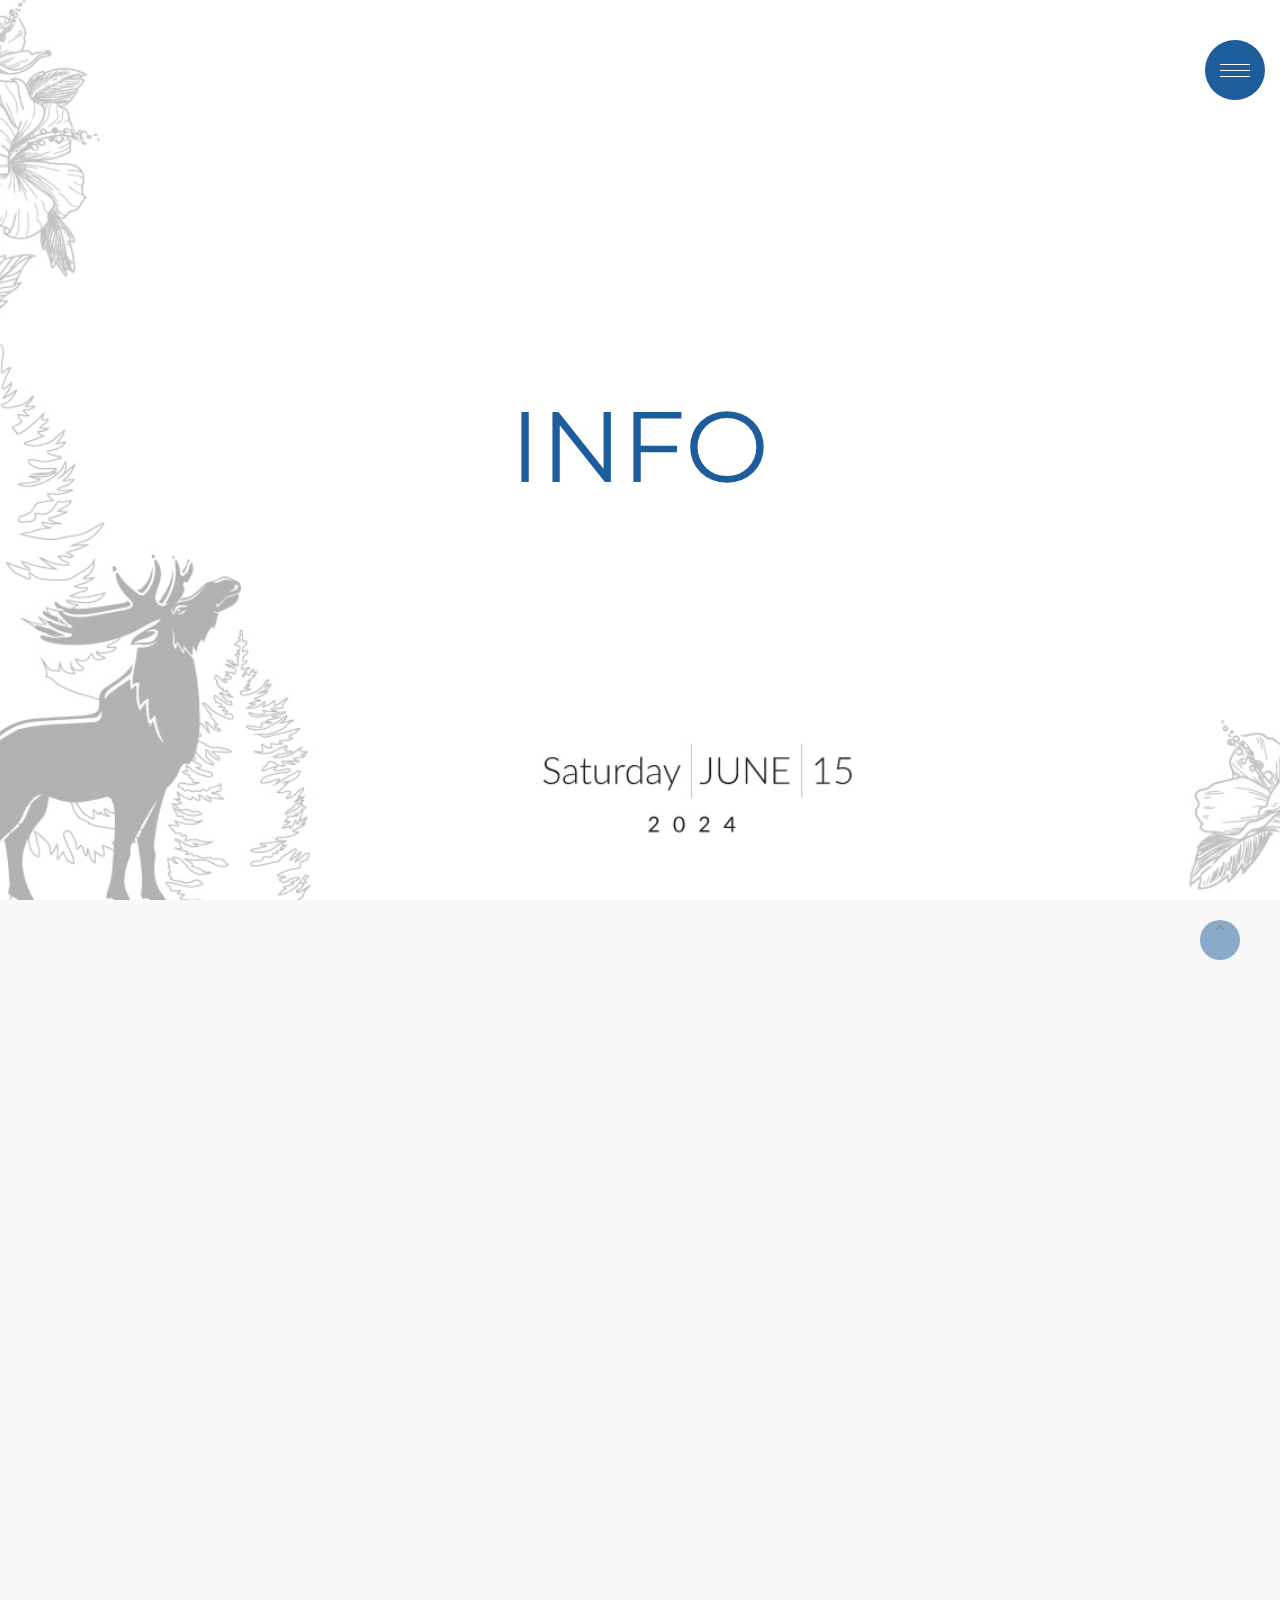
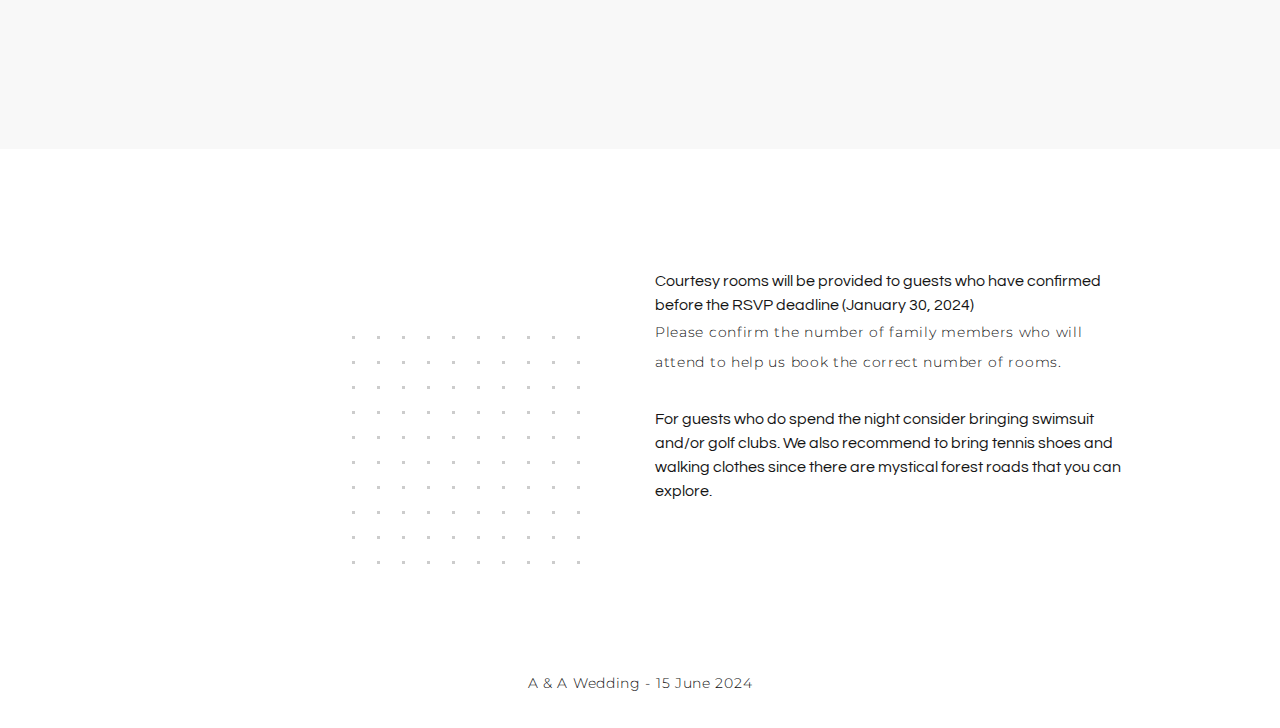
==== commit 1944249e: "Add files via upload" ====
--- a/about.html
+++ b/about.html
@@ -11,6 +11,8 @@
 	<link rel="stylesheet" href="css/bootstrap.css">
     <link rel="stylesheet" href="css/fonts.css">
     <link rel="stylesheet" href="css/style.css">
+	<link rel="stylesheet" href="https://cdnjs.cloudflare.com/ajax/libs/font-awesome/4.6.3/css/font-awesome.min.css">
+	<link rel="stylesheet" href="https://cdn.datatables.net/1.13.6/css/jquery.dataTables.css" />   
     <style>.ie-panel{display: none;background: #212121;padding: 10px 0;box-shadow: 3px 3px 5px 0 rgba(0,0,0,.3);clear: both;text-align:center;position: relative;z-index: 1;} html.ie-10 .ie-panel, html.lt-ie-10 .ie-panel {display: block;}</style>
   </head>
   <body>
@@ -50,13 +52,15 @@
                       <li>
                         <div class="contacts-classic-title">Phone:</div><a href="tel:+573158911569">+51 315 891 1569</a>
                       </li>
+<!--
                       <li>
                         <div class="contacts-classic-title">E-mail:</div><a href="mailTo:kindgrena@yahoo.com?Subject=I%20want%20to%20confirm%20my%20attendance">kindgrena@yahoo.com</a>
                       </li>
+-->
                       <li>
                         <div class="contacts-classic-title">Write me on whatsapp:</div>
                         <ul class="list-inline list-social list-inline-sm">
-                          <li><a class="icon fa fa-whatsapp" href=" https://api.whatsapp.com/send?phone=573158911569?text=Hello!%20I%20have%20a%20question" target="_blank"></a></li>
+                          <li><a class="icon fa fa-whatsapp" aria-hidden="true" aria-hidden="true" href=" https://api.whatsapp.com/send?phone=573158911569?text=Hello!%20I%20have%20a%20question" target="_blank"></a></li>
                         </ul>
                       </li>
                     </ul>
@@ -77,7 +81,49 @@
 
         </div>
       </section>
-      <!-- RSVP-->
+      
+      <!-- Requirements-->
+      <section class="section section-xl bg-gray-100 text-md-center">
+        <div class="container">
+          <h2><span class="d-inline-block wow fadeInLeft">Requirements</span> 
+          </h2>
+          <div class="row row-xl row-30">
+
+
+            <div class="col-sm-6 col-lg-3 wow blurIn" data-wow-delay=".1s">
+              <article class="box-icon-modern">
+				<iconify-icon icon="mdi:bow-tie" height="40" style="color: #1D5D9B"></iconify-icon>  
+                <h4 class="box-icon-modern-title"><strong>Dress code <br></strong>Gentlemen</a></h4>
+                <p class="box-icon-modern-text"><em><strong>Black tie: </strong></em> Men must wear smoking.</p>
+              </article>
+            </div>
+            <div class="col-sm-6 col-lg-3 wow blurIn" data-wow-delay=".3s">
+              <article class="box-icon-modern">
+				<iconify-icon icon="game-icons:large-dress" height="40" style="color: #1D5D9B"></iconify-icon>
+                <h4 class="box-icon-modern-title"><strong>Dress code <br></strong>Ladies</a></h4>
+                <p class="box-icon-modern-text"><em><strong>Black tie: </strong></em> Ladies must wear long dresses. <em><strong>Girls younger than 10 years</strong></em> can dress as princesses (pastel colors).</p>
+              </article>
+            </div>
+            <div class="col-sm-6 col-lg-3 wow blurIn" data-wow-delay=".3s">
+              <article class="box-icon-modern">
+				<iconify-icon icon="material-symbols:child-care-outline" height="40" style="color: #1D5D9B"></iconify-icon>                <h4 class="box-icon-modern-title"><strong>Children</strong></a></h4><br>
+                <p class="box-icon-modern-text">Weddings require a lot of time, effort and resources. Therefore each parent is required to evaluate their child's ability to be quiet during ceremony.  A courtesy nanny will be hired for the duration of the ceremony.</p>
+              </article>
+            </div>
+
+            <div class="col-sm-6 col-lg-3 wow blurIn" data-wow-delay=".3s">
+              <article class="box-icon-modern">
+<!--                <div class="box-icon-modern-icon mdi mdi-phone-off"></div>-->
+				<iconify-icon icon="fluent-emoji-high-contrast:no-mobile-phones" height="40" style="color: #1D5D9B"></iconify-icon>	  
+                <h4 class="box-icon-modern-title"><strong>Phones</strong></a></h4><br>
+                <p class="box-icon-modern-text"><h6>Please desist from using phones during the ceremony. They should be turned off or in silent mode.</h6> Pictures will be taken by a professional wedding photografer and will be shared on this website a few weeks after the wedding. We would appreciate not having funny images of people stretching out their hands taking pictures.</p>
+              </article>
+            </div>
+          </div>
+        </div>
+      </section>
+
+<!-- Recommendations-->
       <section class="section section-xl bg-default">
         <div class="container">
           <div class="row row-30 justify-content-center">
@@ -89,78 +135,8 @@
               </div>
             </div>
             <div class="col-md-7 col-lg-6 col-xl-5">
-              <p class="wow fadeInRight"><strong>Courtesy rooms will be provided to guests who have confirmed before the RSVP deadline (January 30, 2024)</strong> Please confirm the number of family members who will attend to help us book the correct number of rooms.</p>
-              <p class="wow fadeInRight"><strong>For guests who do spend the night consider bringing swimsuit and/or golf clubs </strong>. We also recommend to bring <strong>tennis shoes and walking clothes since there are mystical forest roads that you can explore.</strong>.</p>
-            </div>
-          </div>
-        </div>
-      </section>
-      <!-- Services-->
-      <section class="section section-xl bg-gray-100 text-md-center">
-        <div class="container">
-<!--		  <h6>T H E &nbsp S E R V I C E</h6>	-->
-          <h2><span class="d-inline-block wow fadeInLeft">Requirements</span> 
-          </h2>
-          <div class="row row-xl row-30">
-<!--            <div class="col-sm-6 col-lg-3 wow blurIn" data-wow-delay=".2s">
-              <article class="box-icon-modern">
-                <div class="box-icon-modern-icon mdi mdi-food"></div>
-                <h4 class="box-icon-modern-title"><strong>Food & Dinks</strong></a></h4>
-                <p class="box-icon-modern-text">In case of <strong>allergies, vegetarian food, special request or similar</strong>, write in the next form.</p>
-              </article>
-            </div>-->
-
-            <div class="col-sm-6 col-lg-3 wow blurIn" data-wow-delay=".1s">
-              <article class="box-icon-modern">
-				<iconify-icon icon="mdi:bow-tie" height="40" style="color: #1D5D9B"></iconify-icon>  
-                <h4 class="box-icon-modern-title"><strong>Dress code <br></strong>Gentlemen</a></h4>
-                <p class="box-icon-modern-text">The man must wear a formal suit, <em><strong>black tie</strong></em> Boys can wear white long sleeve shirt and black pants and shoes.</p>
-              </article>
-            </div>
-            <div class="col-sm-6 col-lg-3 wow blurIn" data-wow-delay=".3s">
-              <article class="box-icon-modern">
-				<iconify-icon icon="game-icons:large-dress" height="40" style="color: #1D5D9B"></iconify-icon>
-                <h4 class="box-icon-modern-title"><strong>Dress code <br></strong>Ladies</a></h4>
-                <p class="box-icon-modern-text">The woman must wear long dress, <em><strong>Girls younger than 10 years</strong></em> can dress as pastel colored princesses.</p>
-              </article>
-            </div>
-            <div class="col-sm-6 col-lg-3 wow blurIn">
-              <article class="box-icon-modern">
-                <div class="box-icon-modern-icon mdi mdi-account-circle"></div>
-                <h4 class="box-icon-modern-title"><strong>Children</strong></a></h4><br>
-                <p class="box-icon-modern-text">Weddings require a lot of time, effort and resources. Therefore each parent is required to evaluate their child's ability to be quiet during ceremony. There will be a courtesy nanny for the duration of the ceremony.</p>
-              </article>
-            </div>
-<!--
-            <div class="col-sm-6 col-lg-3 wow blurIn" data-wow-delay=".3s">
-              <article class="box-icon-modern">
-                <div class="box-icon-modern-icon mdi mdi-timer"></div>
-                <h4 class="box-icon-modern-title"><strong>Plus+</strong><br></a></h4><br>
-                <p class="box-icon-modern-text"><strong>Golf clothes and accessories, walking clothes and swimsuit </strong>to enjoy the experience.</p>
-              </article>
-            </div>
--->
-<!--            <div class="col-sm-6 col-lg-3 wow blurIn" data-wow-delay=".3s">
-              <article class="box-icon-modern">
-                <div class="box-icon-modern-icon mdi mdi-city"></div>
-                <h4 class="box-icon-modern-title"><strong>Stay</strong></a></h4>
-                <p class="box-icon-modern-text">You can expend the nigth of june 15th <strong>please confirm assistance on the next form</strong> .</p>
-              </article>
-            </div>-->
-<!--            <div class="col-sm-6 col-lg-3 wow blurIn" data-wow-delay=".3s">
-              <article class="box-icon-modern">
-                <div class="box-icon-modern-icon mdi mdi-carrot"></div>
-                <h4 class="box-icon-modern-title"><strong>Preferences</strong></a></h4>
-                <p class="box-icon-modern-text"><strong>Vegetarian, vegan, allergies, gluten, lactose intolerance</strong>, tell us in the next form.</p>
-              </article>
-            </div>-->
-            <div class="col-sm-6 col-lg-3 wow blurIn" data-wow-delay=".3s">
-              <article class="box-icon-modern">
-<!--                <div class="box-icon-modern-icon mdi mdi-phone-off"></div>-->
-				<iconify-icon icon="fluent-emoji-high-contrast:no-mobile-phones" height="40" style="color: #1D5D9B"></iconify-icon>	  
-                <h4 class="box-icon-modern-title"><strong>Phones</strong></a></h4><br>
-                <p class="box-icon-modern-text"><strong>Please switch off your phone and other electronic devices during the ceremony.</strong> Pictures will be taken by a professional wedding photografer. The pictures will be shared on this web-site after the ceremony.</p>
-              </article>
+              <p class="wow fadeInRight"><h6>Courtesy rooms will be provided to guests who have confirmed before the RSVP deadline (January 30, 2024)</h6> Please confirm the number of family members who will attend to help us book the correct number of rooms.</p>
+              <p class="wow fadeInRight"><h6>For guests who do spend the night consider bringing swimsuit and/or golf clubs. We also recommend to bring tennis shoes and walking clothes since there are mystical forest roads that you can explore.</h6></p>
             </div>
           </div>
         </div>
@@ -175,5 +151,6 @@
 	<script src="https://code.iconify.design/iconify-icon/1.0.7/iconify-icon.min.js"></script>
 	<script src="js/core.min.js"></script>
     <script src="js/script.js"></script>
+	<script src="https://cdn.datatables.net/1.13.6/js/jquery.dataTables.js"></script>
   </body>
 </html>